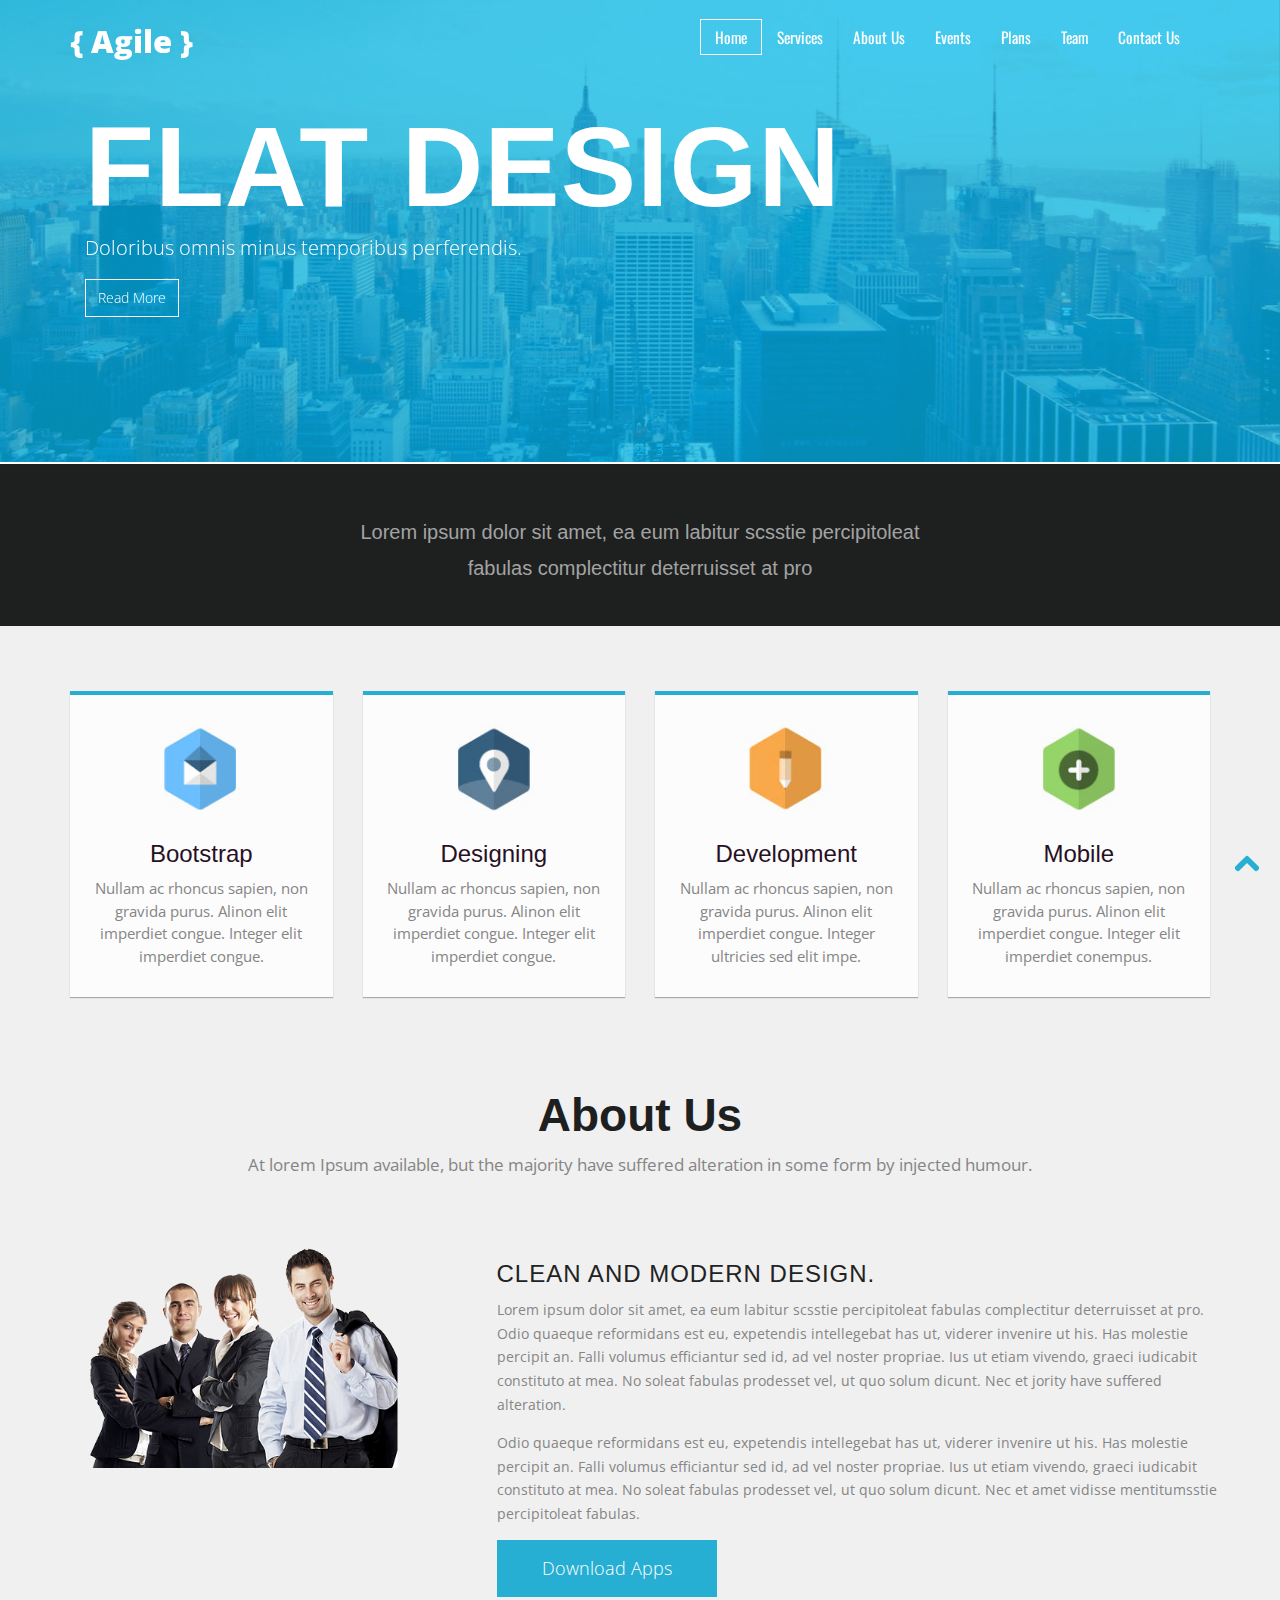
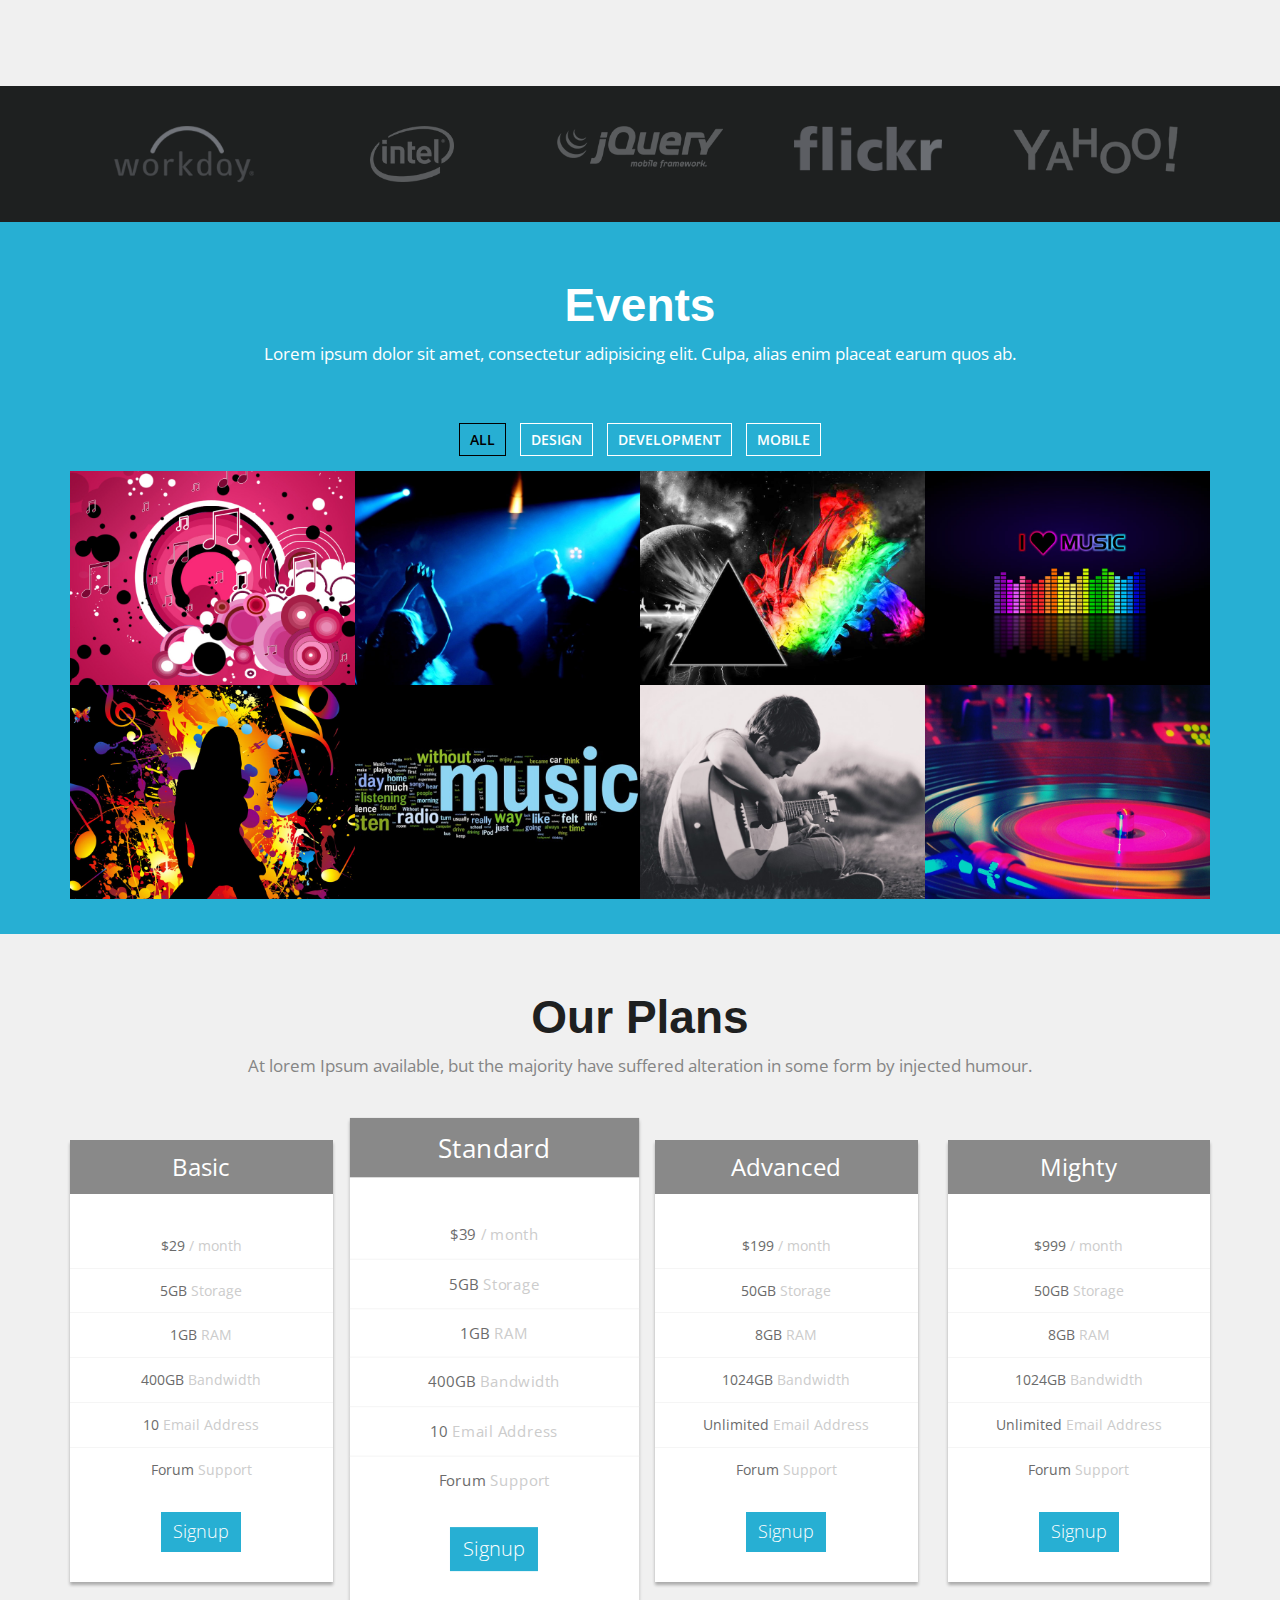
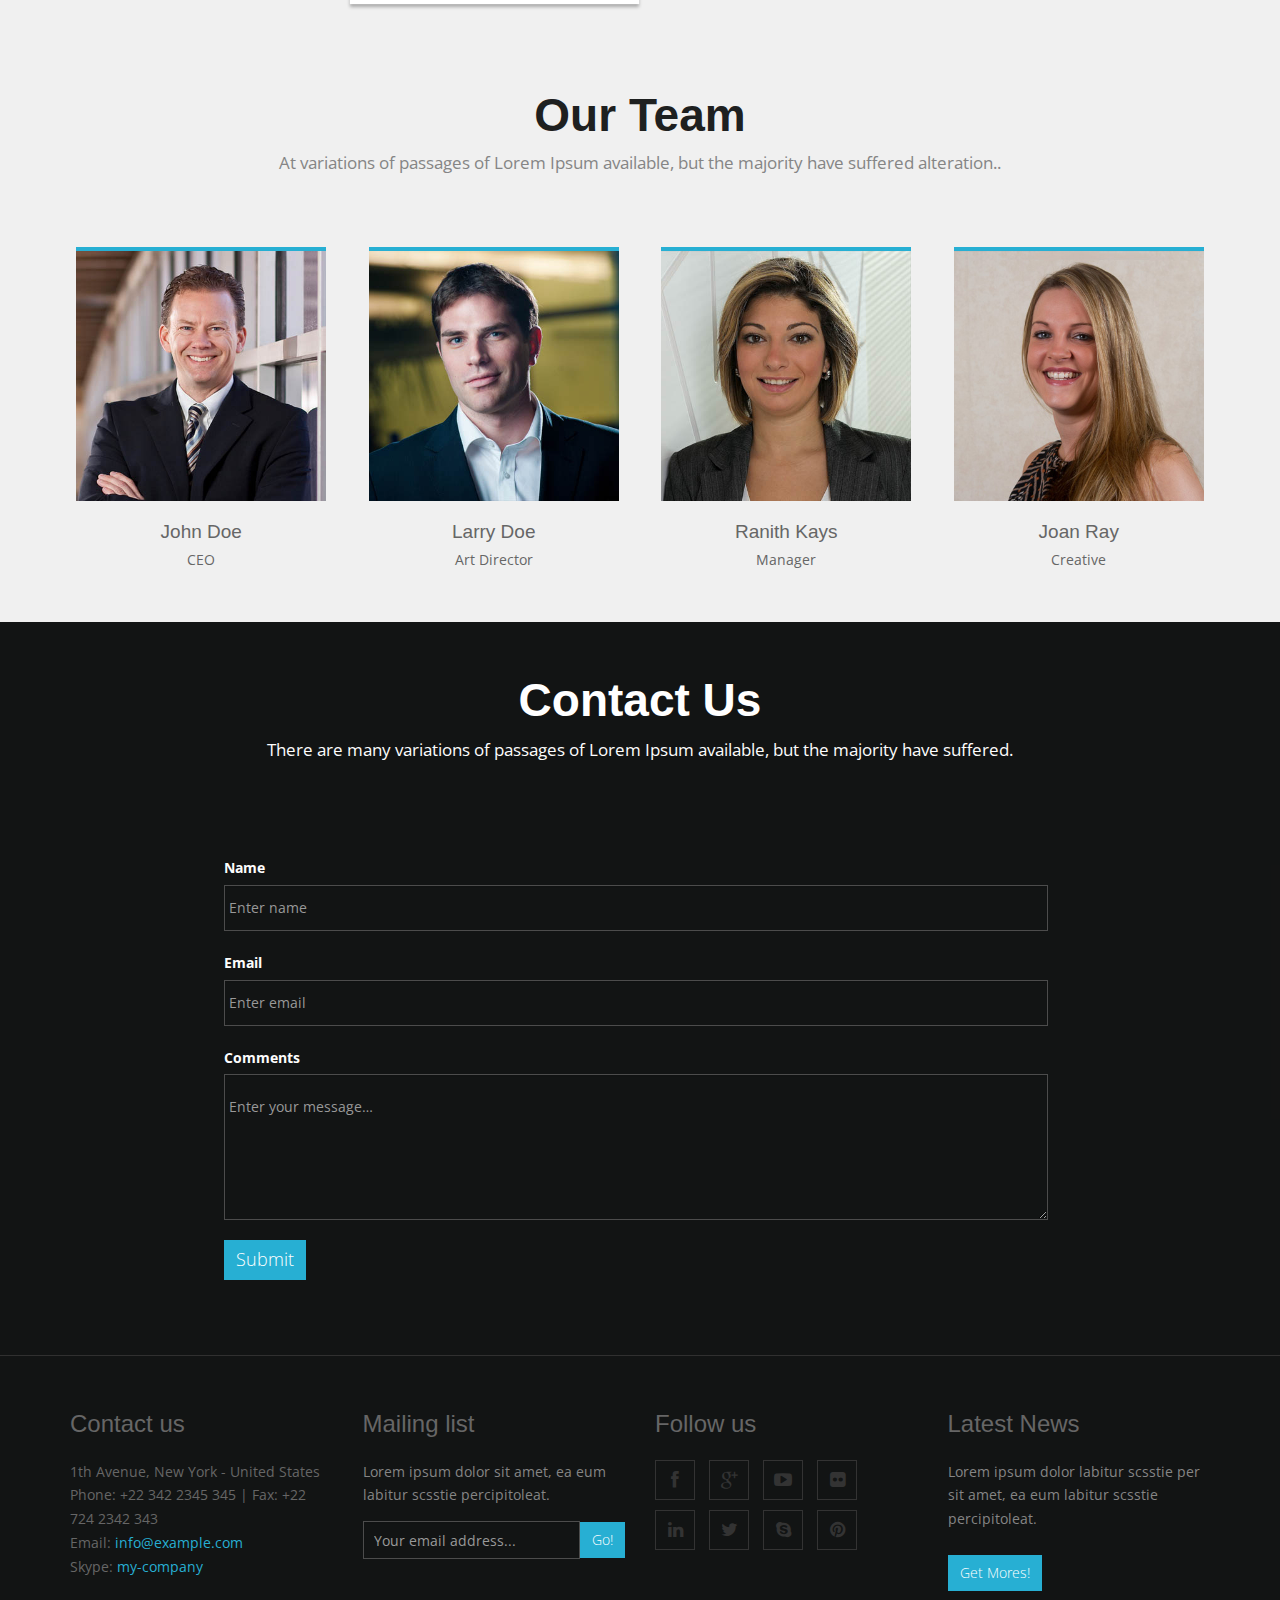
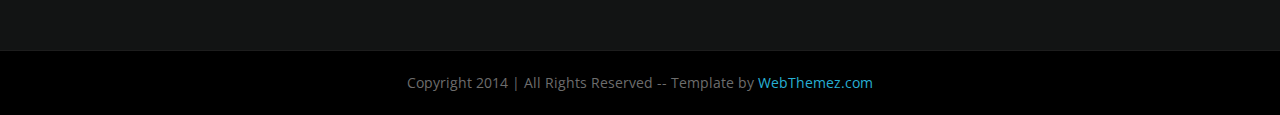
==== index.html @ 63ff93d6 "Change page" ====
<!doctype html>
<!--[if IE 7 ]>    <html lang="en-gb" class="isie ie7 oldie no-js"> <![endif]-->
<!--[if IE 8 ]>    <html lang="en-gb" class="isie ie8 oldie no-js"> <![endif]-->
<!--[if IE 9 ]>    <html lang="en-gb" class="isie ie9 no-js"> <![endif]-->
<!--[if (gt IE 9)|!(IE)]><!-->
<html lang="en-gb" class="no-js">
<!--<![endif]-->
<head>
<meta charset="utf-8">
<meta name="viewport" content="width=device-width, initial-scale=1, maximum-scale=1">
<!--[if lt IE 9]> 
    <meta http-equiv="X-UA-Compatible" content="IE=edge,chrome=1">
    <![endif]-->
<title>Agile Agency Free Bootstrap Web Template</title>
<meta name="description" content="">
<meta name="author" content="WebThemez">
<!--[if lt IE 9]>
        <script src="http://html5shim.googlecode.com/svn/trunk/html5.js"></script>
    <![endif]-->
<!--[if lte IE 8]>
		<script type="text/javascript" src="http://explorercanvas.googlecode.com/svn/trunk/excanvas.js"></script>
	<![endif]-->
<link rel="stylesheet" href="css/bootstrap.min.css" />
<link rel="stylesheet" type="text/css" href="css/isotope.css" media="screen" />
<link rel="stylesheet" href="js/fancybox/jquery.fancybox.css" type="text/css" media="screen" />
<link href="css/animate.css" rel="stylesheet" media="screen">
<link href="flexslider/flexslider.css" rel="stylesheet" />
<link href="js/owl-carousel/owl.carousel.css" rel="stylesheet">
<link rel="stylesheet" href="css/styles.css" />
<!-- Font Awesome -->
<link href="font/css/font-awesome.min.css" rel="stylesheet">
</head>

<body>
<header class="header">
  <div class="container">
    <nav class="navbar navbar-inverse" role="navigation">
      <div class="navbar-header">
        <button type="button" id="nav-toggle" class="navbar-toggle" data-toggle="collapse" data-target="#main-nav"> <span class="sr-only">Toggle navigation</span> <span class="icon-bar"></span> <span class="icon-bar"></span> <span class="icon-bar"></span> </button>
        <a href="#" class="navbar-brand scroll-top logo  animated bounceInLeft"><b><i>{ Agile }</i></b></a> </div>
      <!--/.navbar-header-->
      <div id="main-nav" class="collapse navbar-collapse">
        <ul class="nav navbar-nav" id="mainNav">
          <li class="active" id="firstLink"><a href="#home" class="scroll-link">Home</a></li>
          <li><a href="#services" class="scroll-link">Services</a></li>
          <li><a href="#aboutUs" class="scroll-link">About Us</a></li>
          <li><a href="#work" class="scroll-link">Events</a></li>
          <li><a href="#plans" class="scroll-link">Plans</a></li>
          <li><a href="#team" class="scroll-link">Team</a></li>
          <li><a href="#contactUs" class="scroll-link">Contact Us</a></li>
        </ul>
      </div>
      <!--/.navbar-collapse--> 
    </nav>
    <!--/.navbar--> 
  </div>
  <!--/.container--> 
</header>
<!--/.header-->
<div id="#top"></div>
<section id="home">
  <div class="banner-container"> 
  <!-- Slider -->
        <div id="main-slider" class="flexslider">
            <ul class="slides">
              <li>
                <img src="images/slides/1.jpg" alt="" />
                <div class="flex-caption container">
                    <h3>Flat Design</h3> 
					<p>Doloribus omnis minus temporibus perferendis.</p> 
					<a href="#" class="btn btn-theme">Read More</a>
                </div>
              </li>
              <li>
                <img src="images/slides/2.jpg" alt="" />
                <div class="flex-caption container">
                    <h3>Responsive</h3> 
					<p>Lorem ipsum dolor sit amet, consectetur adipisi.</p> 
					<a href="#" class="btn btn-theme">Read More</a>
                </div>
              </li>
              <li>
                <img src="images/slides/3.jpg" alt="" />
                <div class="flex-caption container">
                    <h3>Bootstrap</h3> 
					<p>Lorem ipsum dolor sit amet, consectetur ersf.</p> 
					<a href="#" class="btn btn-theme">Read More</a>
                </div>
              </li>
            </ul>
        </div>
	<!-- end slider -->
  </div>
  <div class="container hero-text2">
  <h3>Lorem ipsum dolor sit amet, ea eum labitur scsstie percipitoleat<br/> fabulas complectitur deterruisset at pro</h3>
  </div>
</section>
<section id="services" class="page-section colord">
  <div class="container">
    <div class="row"> 
      <!-- item -->
      <div class="col-md-3 text-center"><div class="b1"> <i class="circle"><img src="images/a1.jpg" alt="" /></i>
        <h3>Bootstrap</h3>
        <p>Nullam ac rhoncus sapien, non gravida purus. Alinon elit imperdiet congue. Integer elit imperdiet congue.</p>
      </div></div>
      <!-- end: --> 
      
      <!-- item -->
      <div class="col-md-3 text-center"><div class="b1"><i class="circle"> <img src="images/a2.jpg" alt="" /></i>
        <h3>Designing</h3>
        <p>Nullam ac rhoncus sapien, non gravida purus. Alinon elit imperdiet congue. Integer elit imperdiet congue.</p>
      </div></div>
      <!-- end: --> 
      
      <!-- item -->
      <div class="col-md-3 text-center"><div class="b1"><i class="circle"> <img src="images/a3.jpg" alt="" /></i>
        <h3>Development</h3>
        <p>Nullam ac rhoncus sapien, non gravida purus. Alinon elit imperdiet congue. Integer ultricies sed elit impe.</p>
      </div></div>
      <!-- end: --> 
      
      <!-- item -->
      <div class="col-md-3 text-center"><div class="b1"><i class="circle"> <img src="images/a4.jpg" alt="" /></i>
        <h3>Mobile</h3>
        <p>Nullam ac rhoncus sapien, non gravida purus. Alinon elit imperdiet congue. Integer elit imperdiet conempus.</p>
      </div></div>
      <!-- end:--> 
    </div>
  </div>
  <!--/.container--> 
</section>
<section id="aboutUs">
  <div class="container">
    <div class="heading text-center"> 
      <!-- Heading -->
      <h2>About Us</h2>
      <p>At lorem Ipsum available, but the majority have suffered alteration in some form by injected humour.</p>
    </div>
    <div class="row feature design">
      <div class="area1 columns right">
        <h3>Clean and Modern Design.</h3>
        <p>Lorem ipsum dolor sit amet, ea eum labitur scsstie percipitoleat fabulas complectitur deterruisset at pro. Odio quaeque reformidans est eu, expetendis intellegebat has ut, viderer invenire ut his. Has molestie percipit an. Falli volumus efficiantur sed id, ad vel noster propriae. Ius ut etiam vivendo, graeci iudicabit constituto at mea. No soleat fabulas prodesset vel, ut quo solum dicunt.
          Nec et jority have suffered alteration. </p>
        <p>Odio quaeque reformidans est eu, expetendis intellegebat has ut, viderer invenire ut his. Has molestie percipit an. Falli volumus efficiantur sed id, ad vel noster propriae. Ius ut etiam vivendo, graeci iudicabit constituto at mea. No soleat fabulas prodesset vel, ut quo solum dicunt.
          Nec et amet vidisse mentitumsstie percipitoleat fabulas. </p>
          <a href="#" class="btn">Download Apps</a> 
      </div>
      <div class="area2 columns feature-media left"> <img src="images/feature-img-1.png" alt="" width="100%"> </div>
    </div>
	
    </div>
	
</section>
<section id="clients">
  <div id="demo" class="clients">
    <div class="container"> 
      <div class="row">
        <div class="col-md-12">
          <div class="customNavigation"> <a class="prev"><i class="fa fa-chevron-circle-left"></i></a> <a class="next"><i class="fa fa-chevron-circle-right"></i></a> </div>
          <div id="owl-demo" class="owl-carousel">
            <div class="item"> <span class="helper"> <img src="images/clients/client-1.png" alt="client" /></span> </div>
            <div class="item"> <span class="helper"> <img src="images/clients/client-2.png" alt="client" /></span> </div>
            <div class="item"> <span class="helper"> <img src="images/clients/client-3.png" alt="client" /></span> </div>
            <div class="item"> <span class="helper"> <img src="images/clients/client-4.png" alt="client" /></span> </div>
            <div class="item"> <span class="helper"> <img src="images/clients/client-5.png" alt="client" /></span> </div>
            <div class="item"> <span class="helper"> <img src="images/clients/client-6.png" alt="client" /></span> </div>
            <div class="item"> <span class="helper"> <img src="images/clients/client-7.png" alt="client" /></span> </div>
            <div class="item"> <span class="helper"> <img src="images/clients/client-8.png" alt="client" /></span> </div>
            <div class="item"> <span class="helper"> <img src="images/clients/client-9.png" alt="client" /></span> </div>
          </div>
        </div>
      </div>
    </div>
  </div>
</section>
<section id="work" class="page-section page">
  <div class="container text-center">
    <div class="heading">
      <h2>Events</h2>
      <p>Lorem ipsum dolor sit amet, consectetur adipisicing elit. Culpa, alias enim placeat earum quos ab.</p>
    </div>
    <div class="row">
      <div class="col-md-12">
        <div id="portfolio">
          <ul class="filters list-inline">
            <li> <a class="active" data-filter="*" href="#">All</a> </li>
            <li> <a data-filter=".photography" href="#">Design</a> </li>
            <li> <a data-filter=".branding" href="#">Development</a> </li>
            <li> <a data-filter=".web" href="#">Mobile</a> </li>
          </ul>
          <ul class="items list-unstyled clearfix animated fadeInRight showing" data-animation="fadeInRight" style="position: relative; height: 438px;">
            <li class="item branding" style="position: absolute; left: 0px; top: 0px;"> <a href="images/work/1.jpg" class="fancybox"> <img src="images/work/1.jpg" alt="">
              <div class="overlay"> <span>Etiam porta</span> </div>
              </a> </li>
            <li class="item photography" style="position: absolute; left: 292px; top: 0px;"> <a href="images/work/2.jpg" class="fancybox"> <img src="images/work/2.jpg" alt="">
              <div class="overlay"> <span>Lorem ipsum</span> </div>
              </a> </li>
            <li class="item branding" style="position: absolute; left: 585px; top: 0px;"> <a href="images/work/3.jpg" class="fancybox"> <img src="images/work/3.jpg" alt="">
              <div class="overlay"> <span>Vivamus quis</span> </div>
              </a> </li>
            <li class="item photography" style="position: absolute; left: 877px; top: 0px;"> <a href="images/work/4.jpg" class="fancybox"> <img src="images/work/4.jpg" alt="">
              <div class="overlay"> <span>Donec ac tellus</span> </div>
              </a> </li>
            <li class="item photography" style="position: absolute; left: 0px; top: 219px;"> <a href="images/work/5.jpg" class="fancybox"> <img src="images/work/5.jpg" alt="">
              <div class="overlay"> <span>Etiam volutpat</span> </div>
              </a> </li>
            <li class="item web" style="position: absolute; left: 292px; top: 219px;"> <a href="images/work/6.jpg" class="fancybox"> <img src="images/work/6.jpg" alt="">
              <div class="overlay"> <span>Donec congue </span> </div>
              </a> </li>
            <li class="item photography" style="position: absolute; left: 585px; top: 219px;"> <a href="images/work/7.jpg" class="fancybox"> <img src="images/work/7.jpg" alt="">
              <div class="overlay"> <span>Nullam a ullamcorper diam</span> </div>
              </a> </li>
            <li class="item web" style="position: absolute; left: 877px; top: 219px;"> <a href="images/work/8.jpg" class="fancybox"> <img src="images/work/8.jpg" alt="">
              <div class="overlay"> <span>Etiam consequat</span> </div>
              </a> </li>
          </ul>
        </div>
      </div>
    </div>
  </div>
</section>
<section id="plans" class="page-section">
  <div class="container">
    <div class="heading text-center"> 
      <!-- Heading -->
      <h2>Our Plans</h2>
      <p>At lorem Ipsum available, but the majority have suffered alteration in some form by injected humour.</p>
    </div>
    <div class="row flat">
      <div class="col-lg-3 col-md-3 col-xs-12">
        <ul class="plan plan1">
          <li class="plan-name">Basic </li>
          <li class="plan-price"> <strong>$29</strong> / month </li>
          <li> <strong>5GB</strong> Storage </li>
          <li> <strong>1GB</strong> RAM </li>
          <li> <strong>400GB</strong> Bandwidth </li>
          <li> <strong>10</strong> Email Address </li>
          <li> <strong>Forum</strong> Support </li>
          <li class="plan-action"> <a href="#" class="btn btn-danger btn-lg">Signup</a> </li>
        </ul>
      </div>
      <div class="col-lg-3 col-md-3 col-xs-12">
        <ul class="plan plan2 featured">
          <li class="plan-name">Standard </li>
          <li class="plan-price"> <strong>$39</strong> / month </li>
          <li> <strong>5GB</strong> Storage </li>
          <li> <strong>1GB</strong> RAM </li>
          <li> <strong>400GB</strong> Bandwidth </li>
          <li> <strong>10</strong> Email Address </li>
          <li> <strong>Forum</strong> Support </li>
          <li class="plan-action"> <a href="#" class="btn btn-danger btn-lg">Signup</a> </li>
        </ul>
      </div>
      <div class="col-lg-3 col-md-3 col-xs-12">
        <ul class="plan plan3">
          <li class="plan-name">Advanced </li>
          <li class="plan-price"> <strong>$199</strong> / month </li>
          <li> <strong>50GB</strong> Storage </li>
          <li> <strong>8GB</strong> RAM </li>
          <li> <strong>1024GB</strong> Bandwidth </li>
          <li> <strong>Unlimited</strong> Email Address </li>
          <li> <strong>Forum</strong> Support </li>
          <li class="plan-action"> <a href="#" class="btn btn-danger btn-lg">Signup</a> </li>
        </ul>
      </div>
      <div class="col-lg-3 col-md-3 col-xs-12">
        <ul class="plan plan4">
          <li class="plan-name">Mighty </li>
          <li class="plan-price"> <strong>$999</strong> / month </li>
          <li> <strong>50GB</strong> Storage </li>
          <li> <strong>8GB</strong> RAM </li>
          <li> <strong>1024GB</strong> Bandwidth </li>
          <li> <strong>Unlimited</strong> Email Address </li>
          <li> <strong>Forum</strong> Support </li>
          <li class="plan-action"> <a href="#" class="btn btn-danger btn-lg">Signup</a> </li>
        </ul>
      </div>
    </div>
  </div>
</section>
<section id="team" class="page-section">
  <div class="container">
    <div class="heading text-center"> 
      <!-- Heading -->
      <h2>Our Team</h2>
      <p>At variations of passages of Lorem Ipsum available, but the majority have suffered alteration..</p>
    </div>
    <!-- Team Member's Details -->
    <div class="team-content">
      <div class="row">
        <div class="col-md-3 col-sm-6 col-xs-6"> 
          <!-- Team Member -->
          <div class="team-member pDark"> 
            <!-- Image Hover Block -->
            <div class="member-img"> 
              <!-- Image  --> 
              <img class="img-responsive" src="images/photo-1.jpg" alt=""> </div>
            <!-- Member Details -->
            <h4>John Doe</h4>
            <!-- Designation --> 
            <span class="pos">CEO</span>
            <div class="team-socials"> <a href="#"><i class="fa fa-facebook"></i></a> <a href="#"><i class="fa fa-google-plus"></i></a> <a href="#"><i class="fa fa-twitter"></i></a> <a href="#"><i class="fa fa-dribbble"></i></a> <a href="#"><i class="fa fa-github"></i></a> </div>
          </div>
        </div>
        <div class="col-md-3 col-sm-6 col-xs-6"> 
          <!-- Team Member -->
          <div class="team-member pDark"> 
            <!-- Image Hover Block -->
            <div class="member-img"> 
              <!-- Image  --> 
              <img class="img-responsive" src="images/photo-2.jpg" alt=""> </div>
            <!-- Member Details -->
            <h4>Larry Doe</h4>
            <!-- Designation --> 
            <span class="pos">Art Director</span>
            <div class="team-socials"> <a href="#"><i class="fa fa-facebook"></i></a> <a href="#"><i class="fa fa-google-plus"></i></a> <a href="#"><i class="fa fa-twitter"></i></a> <a href="#"><i class="fa fa-dribbble"></i></a> <a href="#"><i class="fa fa-github"></i></a> </div>
          </div>
        </div>
        <div class="col-md-3 col-sm-6 col-xs-6"> 
          <!-- Team Member -->
          <div class="team-member pDark"> 
            <!-- Image Hover Block -->
            <div class="member-img"> 
              <!-- Image  --> 
              <img class="img-responsive" src="images/photo-3.jpg" alt=""> </div>
            <!-- Member Details -->
            <h4>Ranith Kays</h4>
            <!-- Designation --> 
            <span class="pos">Manager</span>
            <div class="team-socials"> <a href="#"><i class="fa fa-facebook"></i></a> <a href="#"><i class="fa fa-google-plus"></i></a> <a href="#"><i class="fa fa-twitter"></i></a> <a href="#"><i class="fa fa-dribbble"></i></a> <a href="#"><i class="fa fa-github"></i></a> </div>
          </div>
        </div>
        <div class="col-md-3 col-sm-6 col-xs-6"> 
          <!-- Team Member -->
          <div class="team-member pDark"> 
            <!-- Image Hover Block -->
            <div class="member-img"> 
              <!-- Image  --> 
              <img class="img-responsive" src="images/photo-4.jpg" alt=""> </div>
            <!-- Member Details -->
            <h4>Joan Ray</h4>
            <!-- Designation --> 
            <span class="pos">Creative</span>
            <div class="team-socials"> <a href="#"><i class="fa fa-facebook"></i></a> <a href="#"><i class="fa fa-google-plus"></i></a> <a href="#"><i class="fa fa-twitter"></i></a> <a href="#"><i class="fa fa-dribbble"></i></a> <a href="#"><i class="fa fa-github"></i></a> </div>
          </div>
        </div>
      </div>
    </div>
  </div>
  <!--/.container--> 
</section>
<section id="contactUs" class="contact-parlex">
  <div class="parlex-back">
    <div class="container">
      <div class="row">
        <div class="heading text-center"> 
          <!-- Heading -->
          <h2>Contact Us</h2>
          <p>There are many variations of passages of Lorem Ipsum available, but the majority have suffered.</p>
        </div>
      </div>
      <div class="row mrgn30">
        <form method="post" action="" id="contactfrm" role="form">
          <div class="col-sm-12">
            <div class="form-group">
              <label for="name">Name</label>
              <input type="text" class="form-control" name="name" id="name" placeholder="Enter name" title="Please enter your name (at least 2 characters)">
            </div>
            <div class="form-group">
              <label for="email">Email</label>
              <input type="email" class="form-control" name="email" id="email" placeholder="Enter email" title="Please enter a valid email address">
            </div>
            <div class="form-group">
              <label for="comments">Comments</label>
              <textarea name="comment" class="form-control" id="comments" cols="3" rows="5" placeholder="Enter your message…" title="Please enter your message (at least 10 characters)"></textarea>
              <button name="submit" type="submit" class="btn btn-lg btn-primary" id="submit">Submit</button>
            </div>
            <div class="result"></div>
          </div>
        </form>
      </div>
    </div>
    <!--/.container--> 
  </div>
</section>
<footer>
<div class="container">
        <div class="row">
            <div class="col-md-3">
            	<div class="col">
                   <h4>Contact us</h4>
                   <ul>
                        <li>1th Avenue, New York - United States</li>
                        <li>Phone: +22 342 2345 345 | Fax: +22 724 2342 343 </li>
                        <li>Email: <a href="mailto:info@example.com" title="Email Us">info@example.com</a></li>
                        <li>Skype: <a href="skype:my.test?call" title="Skype us">my-company</a></li>
                    </ul>
                 </div>
            </div>
            
            <div class="col-md-3">
            	<div class="col">
                    <h4>Mailing list</h4>
                    <p>Lorem ipsum dolor sit amet, ea eum labitur scsstie percipitoleat.</p>
                    <form class="form-inline">
                        <div class="input-group">
                            <input type="text" class="form-control" placeholder="Your email address...">
                            <span class="input-group-btn">
                                <button class="btn" type="button">Go!</button>
                            </span>
                        </div>
                    </form>
                </div>
            </div>
            
            <div class="col-md-3">
            	<div class="col col-social-icons">
                    <h4>Follow us</h4>
                    <a href="#"><i class="fa fa-facebook"></i></a>
                    <a href="#"><i class="fa fa-google-plus"></i></a>
                    <a href="#"><i class="fa fa-youtube-play"></i></a>
                    <a href="#"><i class="fa fa-flickr"></i></a>
                    <a href="#"><i class="fa fa-linkedin"></i></a>
                    <a href="#"><i class="fa fa-twitter"></i></a>
                    <a href="#"><i class="fa fa-skype"></i></a>
                    <a href="#"><i class="fa fa-pinterest"></i></a>
                </div>
            </div>

             <div class="col-md-3">
             	<div class="col">
                    <h4>Latest News</h4>
                    <p>
                    Lorem ipsum dolor labitur scsstie per sit amet, ea eum labitur scsstie percipitoleat.
                    <br><br>
                    <a href="#" class="btn">Get Mores!</a>
                    </p>
                </div>
            </div>
        </div>
         
    </div>
    
</footer>
<!--/.page-section-->
<section class="copyright">
  <div class="container">
    <div class="row">
      <div class="col-sm-12 text-center"> Copyright 2014 | All Rights Reserved -- Template by <a href="http://webThemez.com">WebThemez.com</a> </div>
    </div>
    <!-- / .row --> 
  </div>
</section>
<a href="#top" class="topHome"><i class="fa fa-chevron-up fa-2x"></i></a> 

<!--[if lte IE 8]><script src="//ajax.googleapis.com/ajax/libs/jquery/1.11.0/jquery.min.js"></script><![endif]--> 
<script src="js/modernizr-latest.js"></script> 
<script src="js/jquery-1.8.2.min.js" type="text/javascript"></script> 
<script src="js/bootstrap.min.js" type="text/javascript"></script> 
<script src="js/jquery.isotope.min.js" type="text/javascript"></script> 
<script src="js/fancybox/jquery.fancybox.pack.js" type="text/javascript"></script> 
<script src="js/jquery.nav.js" type="text/javascript"></script> 
<script src="js/jquery.fittext.js"></script> 
<script src="js/waypoints.js"></script> 
<script src="flexslider/jquery.flexslider.js"></script>
<script src="js/custom.js" type="text/javascript"></script> 
<script src="js/owl-carousel/owl.carousel.js"></script>
</body>
</html>
---- css/isotope.css ----
/* Start: Recommended Isotope styles */

/**** Isotope Filtering ****/

.isotope-item {
  z-index: 2; 
padding: 5px;
background: #FFE4A9;
}

.isotope-hidden.isotope-item {
  pointer-events: none;
  z-index: 1;
}

/**** Isotope CSS3 transitions ****/

.isotope,
.isotope .isotope-item {
  -webkit-transition-duration: 0.8s;
     -moz-transition-duration: 0.8s;
      -ms-transition-duration: 0.8s;
       -o-transition-duration: 0.8s;
          transition-duration: 0.8s;
}

.isotope {
  -webkit-transition-property: height, width;
     -moz-transition-property: height, width;
      -ms-transition-property: height, width;
       -o-transition-property: height, width;
          transition-property: height, width;
}

.isotope .isotope-item {
  -webkit-transition-property: -webkit-transform, opacity;
     -moz-transition-property:    -moz-transform, opacity;
      -ms-transition-property:     -ms-transform, opacity;
       -o-transition-property:         top, left, opacity;
          transition-property:         transform, opacity;
}

/**** disabling Isotope CSS3 transitions ****/

.isotope.no-transition,
.isotope.no-transition .isotope-item,
.isotope .isotope-item.no-transition {
  -webkit-transition-duration: 0s;
     -moz-transition-duration: 0s;
      -ms-transition-duration: 0s;
       -o-transition-duration: 0s;
          transition-duration: 0s;
}

/* End: Recommended Isotope styles */



/* disable CSS transitions for containers with infinite scrolling*/
.isotope.infinite-scrolling {
  -webkit-transition: none;
     -moz-transition: none;
      -ms-transition: none;
       -o-transition: none;
          transition: none;
}



/**** Isotope styles ****/

/* required for containers to inherit vertical size from window */
/*html,
body {
  height: 100%;
}*/

#container {
  border: 1px solid #666;
  padding: 5px;
  margin-bottom: 20px;
}

.element {
  width: 110px;
  height: 110px;
  margin: 5px;
  float: left;
  overflow: hidden;
  position: relative;
  background: #888;
  color: #222;
  -webkit-border-top-right-radius: 1.2em;
      -moz-border-radius-topright: 1.2em;
          border-top-right-radius: 1.2em;
}

.element.alkali          { background: #F00; background: hsl(   0, 100%, 50%); }
.element.alkaline-earth  { background: #F80; background: hsl(  36, 100%, 50%); }
.element.lanthanoid      { background: #FF0; background: hsl(  72, 100%, 50%); }
.element.actinoid        { background: #0F0; background: hsl( 108, 100%, 50%); }
.element.transition      { background: #0F8; background: hsl( 144, 100%, 50%); }
.element.post-transition { background: #0FF; background: hsl( 180, 100%, 50%); }
.element.metalloid       { background: #08F; background: hsl( 216, 100%, 50%); }
.element.other.nonmetal  { background: #00F; background: hsl( 252, 100%, 50%); }
.element.halogen         { background: #F0F; background: hsl( 288, 100%, 50%); }
.element.noble-gas       { background: #F08; background: hsl( 324, 100%, 50%); }


.element * {
  position: absolute;
  margin: 0;
}

.element .symbol {
  left: 0.2em;
  top: 0.4em;
  font-size: 3.8em;
  line-height: 1.0em;
  color: #FFF;
}
.element.large .symbol {
  font-size: 4.5em;
}

.element.fake .symbol {
  color: #000;
}

.element .name {
  left: 0.5em;
  bottom: 1.6em;
  font-size: 1.05em;
}

.element .weight {
  font-size: 0.9em;
  left: 0.5em;
  bottom: 0.5em;
}

.element .number {
  font-size: 1.25em;
  font-weight: bold;
  color: hsla(0,0%,0%,.5);
  right: 0.5em;
  top: 0.5em;
}

.variable-sizes .element.width2 { width: 230px; }

.variable-sizes .element.height2 { height: 230px; }

.variable-sizes .element.width2.height2 {
  font-size: 2.0em;
}

.element.large,
.variable-sizes .element.large,
.variable-sizes .element.large.width2.height2 {
  font-size: 3.0em;
  width: 350px;
  height: 350px;
  z-index: 100;
}

.clickable .element:hover {
  cursor: pointer;
}

.clickable .element:hover h3 {
  text-shadow:
    0 0 10px white,
    0 0 10px white
  ;
}

.clickable .element:hover h2 {
  color: white;
}
---- css/styles.css ----
/*
Author URI: http://webthemez.com/
*/

@import url(http://fonts.googleapis.com/css?family=Open+Sans:400,700,600);
@import url(http://fonts.googleapis.com/css?family=Oswald:400,700);
* {
	margin: 0;
	padding: 0;
	font-family: 'Open Sans', sans-serif;
}
body {
	height: 100%;
	font-family: 'Open Sans', sans-serif;
	font-size: 14px;
	line-height: 1.7;
	color: #666666;
	-webkit-font-smoothing: antialiased;
	-webkit-text-size-adjust: 100%;
	background: #fff;
	transition: all 0.3s linear;
	-webkit-transition: all 0.3s linear;
	-moz-transition: all 0.3s linear;
	-o-transition: all 0.3s linear;
}
::selection {
	color: #fff;
	background: #0D93E5;
}

::-moz-selection {
 color: #fff;
 background: #A43E89;
}
p {
	color: #858585;
	margin: 0 0 1em !important;
}
h1, h2, h3, h4, h5, h6 {
	font-family:36px 'Open Sans', sans-serif;
}
.fitImage {
	max-width: 100%;
	vertical-align: middle;
	display: inline-block;
}
.animated {
	/* -webkit-animation-duration: 1s; */
	animation-duration: 1s;
	-webkit-animation-delay: 0s;
	animation-delay: 0s;
}
.mcbook {
	opacity: 0;
}
.show {
	opacity: 1;
}
.pDark p {
	color: #6D6D6D;
}
h6{
	font-size:14px;
}
.dataTxt ul li{
	list-style:none;
	line-height:30px;
}
.listArrow li{
background: url('../images/links-arrow.png') 0px 12px no-repeat;
padding-left:15px;
}
.progress {
height: 12px;
border-radius:0px;
}
.progress .progress-bar.progress-bar-red {
background: #F76E26;
}
.progress .progress-bar.progress-bar-green {
background: #51D4B6;
}
.progress .progress-bar.progress-bar-lblue {
background: #9FDE32;
}
.feature a {
display: inline-block;
font-size: 18px;
color: #fff;
background: #27AFD3;
margin-right: 20px;
width: 220px;
text-align: center;
line-height: 41px;
/* border-radius: 10px; */
}
#services img{
	width:100%;
}
#services .circle{
width:120px;
height: 104px;
display:inline-block;
background: transparent;
overflow:hidden;
}
#services .circle:hover {
	background:#FFF;	
	transition: all 0.2s linear 0s;
	-webkit-transition: all 0.2s linear 0s;
	-moz-transition: all 0.2s linear 0s;
	-o-transition: all 0.2s linear 0s;
}
.pDark h3 {
	color: #BEBEBE;
}
.btn {
	color:#fff;
	background: #27AFD3;
}
.btn:hover {
	 color:#fff !important;
	
	 background: #1296BA;
}
 a:hover {
	
	 color: #FFFFFF !important;
 }
.btn{
display: inline-block;
padding: 8px 12px;
	}
.btn, .form-control, .team-socials i {
	border-radius: 0px !important;
}
.form-group {
	margin: 0 auto;
	margin-bottom: 15px;
	width: 75%;
}
.form-control {
	border: none;
	padding: 22px 4px;
	outline: none;
	color: #5A5A5A;
	margin: 0;
	width: 210px;
	max-width: 100%;
	display: block;
	margin-bottom: 20px;
	background: transparent;
	font-size: inherit;
	border-radius: 0px !important;
	width: 99%;
	border: 1px solid #4C4C4C;
}
.button-outline {
	-webkit-font-smoothing: antialiased;
	display: inline-block;
	vertical-align: middle;
	zoom: 1;
	color: #fff;
	padding: 10px 25px;
	border: 2px solid #fff;
	border-radius: 0px;
	font-size: 16px;
	font-weight: 400;
	background: rgba(255,255,255,0.15);
}
.button-outline:hover {
	color: #fff;
	background: rgba(255,255,255,0.35);
}
a {
	color: #27AFD3;
	text-decoration: none;
	text-shadow: none;
	-webkit-transition: all 0.2s linear;
	-moz-transition: all 0.2s linear;
	-ms-transition: all 0.2s linear;
	-o-transition: all 0.2s linear;
	transition: all 0.2s linear;
}
a:hover {
	color: #000;
	text-decoration: none;
}
.btn {
	border: 0px;
	border-radius: 0px;
}
.btn-primary {
	background: #A43E89;
}
.form-control {
	border-radius: 0px;
}
.mrgn30 {
	margin: 30px 0;
}
.copyright {
color: #6D6D6D;
background: #000000;
padding: 20px 0;
border-top: 1px solid #1D1D1D;
}
#top {
	position: relative;
}
.topHome {
	position: fixed;
	bottom: 20px;
	right: 20px;
	z-index: 5;
}
.topHome:hover{
color:#F89F9F;	
	}
/*  Sliders
==================================== */
 
.flex-direction-nav .flex-prev{
left:0px; 
}
.flex-direction-nav .flex-next{ 
right:0px;
}
.flex-caption {zoom: 1;
bottom: 120px;  color: #fff; margin: 0; padding: 25px 25px 25px 30px; position: absolute; left: 0; background: transparent;margin: 0 auto;right: 0;}
.flex-caption h3 {color: #fff; letter-spacing: 1px; margin-bottom: 8px; text-transform: uppercase;font-size: 113px;font-weight: bolder;}
.flex-caption p {margin: 0 0 15px;font-size: 20px !important;}	
.flex-caption a{
    background: transparent !important;
    border: 1px solid #fff;
}
.flex-caption a:hover{
    background: #fff !important;
    border: 1px solid #fff;
	color:#000 !important;
}
/* Header 
----------------------------------------------*/
#section-top {
	background: #4E4E4E;
}
#section-top ul {
	margin: 0;
	padding: 0;
	list-style: none;
	float: right;
}
#section-top ul li {
	display: inline-block;
}
#section-top ul li a {
	border-radius: 2px;
	display: inline-block;
	height: 35px;
	line-height: 35px;
	width: 35px;
	text-align: center;
}
#section-top .region-top-first {
	float: right;
}
#home {
background: #1E2020;
margin-bottom: 30px;
}
.header {
	position: fixed;
	width: 100%; 
	z-index: 50;
	border-radius: 0;
	top: 0px; 
}
.addBg {
	background: rgba(39, 175, 211, 1);
	transition: all 0.3s linear;
	-webkit-transition: all 0.3s linear;
	-moz-transition: all 0.3s linear;
	-o-transition: all 0.3s linear;
}
.navbar-inverse {
	background: transparent;
}
.navbar-inverse .navbar-toggle {
	background-color: #A43E89;
	background: #38BEE7;  border: 0;
}
.navbar-inverse .navbar-toggle .icon-bar {
/*background-color: #A43E89;*/
;
}
.navbar-inverse .navbar-toggle:hover, .navbar-inverse .navbar-toggle:focus {
	background: #38BEE7;
	border: 0;
}
.navbar-inverse .navbar-nav > li > a:hover, .navbar-inverse .navbar-nav > li > a:focus {
	color: #fff;
}
.navbar-inverse .navbar-toggle:hover .icon-bar {
	background: #fff;
}
.navbar-toggle {
}
.hero-text {
	color: #676e73;
	width: 83%;
	text-align: center;
	margin: 23% auto 24px auto;
	font-family: 'Oswald', sans-serif;
}
.hero-text p {
	font-family: 'Oswald', sans-serif;
	padding: 0;
	margin: 12px 8% 0;
	text-shadow: 0px 1px 2px rgba(0, 0, 0, .2);
}
.b1{
    background: #FCFCFC;
    padding: 15px;
    box-shadow: 0px 1px 1px rgba(0, 0, 0, 0.29) !important;
    border-top: 4px solid #27AFD3;
}
/*.carousel-inner*/
#myCarousel {
	margin-top: 50px;
	border-bottom: 4px solid #A43E89;
}
.carousel-inner > .item {
}
.carousel-caption {
	padding: 0px;
	bottom: 40%;
	display: block;
	height: 80px;
}
.carousel-caption h1 {
	font-size: 45px;
	padding: 10px 15px;
	background: rgba(128, 180, 33, 0.80);
	color: #FFFFFF;
	text-shadow: none;
	font-weight: bold;
	display: inline-block;
}
.carousel-caption h3 {
	font-size: 30px;
	color: #1C4604;
	font-weight: bold;
	text-shadow: #fff 1px 1px 1px;
}
.actionPanel {
	padding: 25px 0;
	background: #A43E89;
}
.actionPanel h3 {
	margin: 0px;
}
.circle {
	background: #fff;
	height: 90px;
	width: 90px;
	border-radius: 0px;
	line-height: 90px !important;
}
#section-strapline {
	background: #f00bfff;
	line-height: 42px;
	clear: both;
}
/*----Nav ----*/
.header .navbar-brand {
	float: left;
	padding: 22px 15px;
	line-height: 18px;
	height: 50px;/*color:#A43E89;*/
}
.navbar-brand b {
	color: #A43E89;
	font-family: 'Oswald', sans-serif;
	font-weight: 900;
}
.navbar-brand b i {
	color: #fff;
	font-style: normal;
}
.logo {
	font-size: 2.2em;
	text-shadow: none;
	margin: 8px 0 0 0;
}
.logo:hover {
	color: #5A5A5A;
}
.header .navbar {
	margin: 0;
	background: transparent;
	border: 0;
}
.hero-text2{
	padding:30px 0;
	text-align:center;	
}
.hero-text2 h3{
font-size: 20px;
color: #A3A3A3;
line-height: 36px;
text-align: center;
}
.navbar-inverse .navbar-nav > li > a {
	color: #fff;
	font-size: 1.2em;
	line-height: normal;
	margin: 17px;
	padding: 6px 0px !important;
	border-radius: 5px;
	font-family: 'Oswald', sans-serif;
	font-weight: 400;
}
.navbar-inverse .navbar-nav > .active > a, .navbar-inverse .navbar-nav > .active > a:hover, .navbar-inverse .navbar-nav > .active > a:focus {
	color: #fff;
	background: none;
	border: 1px solid #FFFFFF;
	border-radius: 0px;
}
.navbar-inverse .navbar-nav > .active {
    color: #fff;
}
.navbar-nav > li:hover > a {
	color: #fff;
}
.header .navbar-nav > li > a {
	padding: 25px 18px;
}
.page-section {
	width: 100%;
	height: auto;
	padding: 35px 0;
}
.noPadd {
	padding: 0;
}
.page-section h1 {
	font-size: 3.5em;
	margin: 90px 0 30px;
	line-height: 1.2em;
}
.page-section h1 span {
	font-weight: 200;
}
.page-section h2 {
	color: #A43E89;
}
.page-section p {
	font-size: 15px;
	line-height: 1.5em;
}
.darkBg {
	background: #000;
}
.darkBg .fa {
	color: #A43E89;
}
/*--- Banner ----*/
.banner-container {
	width: 100%;
	position: relative;
	padding: 0px;
	box-shadow: 0px 0px 1px rgba(0,0,0,0.4);
	/*background: url("../images/banner-bg.jpg") no-repeat;*/
	background-size: 100% 100%;
	background-size: cover;
	position: relative;
	border-bottom: 2px #FFFFFF solid;
}
.banner-container:before {
position: absolute;
width: 100%; 
z-index: 1; 
content: '';
height: inherit;
top: 75px;
bottom: 0px;
}
.banner-container:after {
content: '';
position: absolute;
width: 100%;
top: 0;
bottom: 0;
background: rgba(5, 193, 237, 0.72);
}
.banner-container > img {
	width: 100%;
}
.banner-content {
	position: absolute;
	z-index: 3;
	top: 0px;
	left: 0px;
	right: 0px;
}
.hero-text h1 {
	color: #fff;
	font-size: 6.5em;
	margin: 2% 0 30px;
	line-height: 50px;  
	font-size: 48px;
	margin: 37px 0 13px; 
}
.hero-text p {
	font-size: 1.6em;
	color: #fff;
	font-style: normal; 
	text-shadow: 1px 1px 1px #8F8F8F;
}
.arrow-link {
display: inline-block;
font-size: 32px;
height: 50px;
line-height: 38px;
overflow: hidden;
text-align: center;
vertical-align: top;
width: 50px;
border: 4px solid #fff;
border-radius: 50%;
}
a.arrow-link {
	color: #fff;
}
a.arrow-link i{
font-size:28px;
}
a.arrow-link:hover {
	color: #fff;
}
.colord {
}
.colord p {
}
.colord h3 {
	color: #281024;
}
.hero-button {
	text-align: center;
	background: rgba(255, 255, 255, 0.36);
	border: 1px solid #fff;
	padding: 20px;
	display: inline-block;
	margin: 0 auto;
	clear: left;
	width: auto;
}
.hero-img {
	text-align: center;
	margin: 124px auto 24px auto;
}
.da-slider {
	margin: 0 auto !important;
}
.heading h2 {
	color: #1E2020;
	font-size: 46px;
	font-weight: bolder;
}
#contactUs .heading h2 {
	color: #fff;
}
.sub-heading {
	padding: 15px 0;
}
.sub-heading h2 {
	font-size: 18px;
	margin: 15px 0 8px !important;
}
.sub-heading p {
	color: #5A5A5A;
}
.heading {
	padding: 3px 10px;
	padding-bottom: 15px;
	margin-bottom: 30px;
	display: block;
}
.heading p {
	font-size: 1.2em;
}
.pdingBtm30 {
	padding-bottom: 30px;
}
.da-arrows span:after {
	width: 25px;
	height: 37px;
}
.da-arrows span {
	position: absolute;
	top: 50%;
	height: 34px;
	width: 34px;
	border-radius: 60px;
	background: none;
}
.da-dots span {
	display: inline-block;
	position: relative;
	width: 16px;
	height: 16px;
	border-radius: 50%;
	background: rgba(255, 255, 255, 0.13);
	margin: 3px;
	cursor: pointer;
	box-shadow: 1px 1px 1px rgba(0,0,0,0.1) inset, 1px 1px 1px rgba(255,255,255,0.1);
	border: 2px solid #A43E89;
}
img, video, iframe, embed, object {
	max-width: 100%;
	height: auto;
}
/* Features
    -------------------------------------------------*/
#aboutUs {
	padding-top: 35px;
	padding-bottom: 25px;
	overflow: hidden;
}
#aboutUs .feature {
	margin-top: 30px;
	margin-bottom: 54px;
}
#aboutUs .right {
	padding-left: 32px;
	float: right;
}
#aboutUs .left {
	padding-right: 32px;
	float: left;
}
#aboutUs h3 {
	font: 18px/34px;
	text-transform: uppercase;
	letter-spacing: 1px;
	color: #222;
}
.fluid-video-wrapper {
	margin-top: 18px;
}
#aboutUs .left {
	padding-right: 32px;
	float: left;
}
#aboutUs .right {
	float: right;
}
.row .area1 {
	width: 65%;
}
.row .area2 {
	width: 35%;
}
/* Services
    -------------------------------------------------*/
.grid .text-content {
	padding-left: 35%;
}
.grid .text-content {
	display: block;
	padding-left: 19%;
	padding-right: 8%;
}
.grid .grid-item {
}
.grid .text-content h5 {
	font-weight: bold;
}
.grid .grid-item .item-content {
	display: block;
	outline: none;
	text-decoration: none;
	padding: 20px 0;
}
.item-content .fa {
	position: absolute;
	color: #646464;
	font-size: 4.5em;
	top: 36px;
}
/* Team
    ---------------------------------------------------*/
.team-member {
	margin-bottom: 15px;
}
.member-img {
	overflow: hidden; 
	padding: 5px;
	position:relative;
}
.team-member .member-img img {
	max-width: 250px;
	margin: 0 auto;
	border-top: solid 4px #27AFD3;
}
.team-member h4 {
	font-size: 19px;
	line-height: 32px;
	margin: 10px 0 0;
	text-align: center;
}
.team-member .pos {
	display: block;
	margin: 0;
	text-align: center;
}
.team-member .contact a {
	padding: 0 8px;
}
.team-socials {
	position:absolute;
	bottom:70px;
	left:0px;
	right:0px;
}
.team-socials a {
	background: white;
	padding: 7px 0;
	margin: 2px;
}
#contactUs {
 background: #1E2020; 
}
#contactUs .btn {
	border-radius: 0px !important;
	background: #27AFD3;
}
.descrition {
	min-height: 90px;
	/*text-align: center;*/
    /*border-bottom: 1px solid #dadde2;*/
	padding: 5px 15px;
}
.team-member {
	padding-top: 5px;
}
.team-socials {
	margin: 15px 0;
	opacity: 0;
	text-align: center;
}
.team-member:hover .team-socials {
	opacity: 1;
	-webkit-transition: all 1s ease;
	-moz-transition: all 1s ease;
	-ms-transition: all 1s ease;
	-o-transition: all 1s ease;
	transition: all 1s ease;
}
.team-socials i {
	width: 35px;
	height: 35px;
	position: relative;
	display: inline-block;
	text-align: center;
	font-size: 18px;
}
/* --Portfolio----- */
#work {
	background: #27AFD3;
	color: #fff;
}
#work h2 {
	color: #fff !important;
}
#work p {
	color: #fff;
}
#portfolio {
	width: 100%
}
#portfolio .filters {
	margin-bottom: 20px
}
#portfolio .filters li a {
	color: #999;
	font-weight: 600;
	text-transform: uppercase;
	border: 1px solid #fff;
	padding: 6px 10px;
}
#portfolio .filters li a, #portfolio .filters li a:hover, #portfolio .filters li a:focus {
	color: #fff
}
#portfolio .filters li a.active {
	color: #000 !important;

	border: 1px solid #000;
}
#portfolio .items {
	margin-bottom: 0
}
#portfolio .items li {
	position: relative;
	float: left;
	width: 25%;
	overflow: hidden;
}
#portfolio .items li a img {
	width: 100%;
	-webkit-transition: all 0.3s ease-in-out;
	-moz-transition: all 0.3s ease-in-out;
	-o-transition: all 0.3s ease-in-out;
	transition: all 0.3s ease-in-out;
}
#portfolio .items li a .overlay {
	position: absolute;
	top: 0;
	left: 0;
	width: 100%;
	height: 100%;
	background-color: #000;
	background-color: rgba(0,0,0,0.6);
	-webkit-transition: all 0.3s ease-in-out;
	-moz-transition: all 0.3s ease-in-out;
	-o-transition: all 0.3s ease-in-out;
	transition: all 0.3s ease-in-out;
	opacity: 0;
}
#portfolio .items li a .overlay span {
	color: #FFF;
	position: absolute;
	height: 50px;
	top: 50%;
	left: 0px;
	right: 0px;
	margin-top: -25px;
	line-height: 50px;
}
#portfolio .items li a:hover .overlay {
	opacity: 1
}
#portfolio .items li a:hover img {
	-webkit-transform: scale(1.1);
	-moz-transform: scale(1.1);
	-ms-transform: scale(1.1);
	-o-transform: scale(1.1);
	transform: scale(1.1);
}
nav#filter {
	margin-bottom: 1.5em;
}
nav#filter li {
	display: inline-block;
	margin: 0 0 0 5px;
}
nav#filter a {
	padding: 4px 12px;
	line-height: 20px;
	border: 1px solid #A43E89;
	text-decoration: none;
}
.current {
	background: #A43E89;
	color: #fff;
} 
.page-section.intro {
	min-height: 600px;
}
.btn {
	font-weight: 200;
}
.btn-dark {
	background: #444;
	color: #fff;
}
.btn-dark:hover {
	background: #000;
	color: #fff;
}
.back-to-top {
	display: inline-block;
	clear: both;
	background: #fff;
	color: #333;
	padding: 0 10px 5px;
	margin: 20px 0 0;
	text-shadow: none;
}
.back-to-top:hover {
	background: #333;
	color: #fff;
	text-decoration: none;
}
hr {
	border-color: #ddd;
}
body {
	margin: 0;
	font-family: Arial, sans-serif;
	background: #F0F0F0;
}
#navigation {
	position: fixed;
	top: 0;
	right: 0;
	margin: 0;
	padding: 0;
	width: 200px;
	background: #ffffff;
	box-shadow: 0 10px 10px -10px #000000;
}
#navigation > li {
	margin: 0;
	padding: 0;
	list-style: none;
}
#navigation > li > a {
	margin: 1px;
	color: #000000;
	background: #cccccc;
	display: block;
	padding: 5px;
	text-decoration: none;
	transition: all 400ms;
}
#navigation > li > a.current,  #navigation > li:hover > a {
	background: #999999;
}
.pageSection {
	min-height: 600px;
	padding: 20px;
	background: #dddddd;
}
.pageSection:nth-child(odd) {
	background: #eeeeee;
}
.socialIcons li {
	list-style: none;
	display: inline;
	margin-right: 6px;
}
footer {
	border-top: 1px solid #303030;
	padding: 45px 0;
	background: #fff;
}
.social a:hover {
	color: #000;
}
.social a {
	font-size: 32px;
	margin: 0 10px;
	color: #A43E89;
}
.contact ul li {
	margin-bottom: 10px;
}
.contact ul li i {
	margin-right: 15px;
}
/*Clients*/
.clients #owl-demo .item {
	background: none;
}
.clients .helper {
	display: inline-block;
	height: 100%;
	vertical-align: middle;
}
.clients .helper img {
	vertical-align: middle;
	max-height: 70px;
	max-width: 80%;
}
.clients .helper:hover {
	cursor: e-resize;
}
.clients .customNavigation > a {
	font-size: 25px;
	cursor: pointer;
	margin: 0px 5px;
}
.portfolio-item img:hover {
	width: 110%;
	height: 110%;
}
footer{
	background: #121414;
}
footer h4{
font-size:24px;	
padding-bottom:12px;
}
footer .col ul {
margin: 0;
padding: 0;
list-style: none;
}
footer .col ul li, footer .col p {
font-size: 14px;
}
footer .col.col-social-icons i {
width: 40px;
height: 40px;
display: inline-block;
padding: 10px;
margin-right: 10px;
margin-bottom: 10px;
text-align: center;
font-size: 18px; 
color: #333;
border-radius: 0px;
border: 1px solid #333;
}
footer .col.col-social-icons i:hover{
color:#A43E89;
}
footer input.form-control{
	padding: 18px 10px;
} 
.area1 a{
	margin-bottom:10px;
}
#services{
padding:35px 0;
}

.nav.nav-justified > li > a { position: relative; }
.nav.nav-justified > li > a:hover,
.nav.nav-justified > li > a:focus { background-color: transparent; }
.nav.nav-justified > li > a > .quote {
    position: absolute;
    left: 0px;
    top: 0;
    opacity: 0;
    width: 30px;
    height: 30px;
    padding: 5px;
    background-color: #13c0ba;
    border-radius: 15px;
    color: #fff;  
}
.nav.nav-justified > li.active > a > .quote { opacity: 1; }
.nav.nav-justified > li > a > img { box-shadow: 0 0 0 5px #13c0ba; }
.nav.nav-justified > li > a > img { 
    max-width: 100%; 
    opacity: .3; 
    -webkit-transform: scale(.8,.8);
            transform: scale(.8,.8);
    -webkit-transition: all 0.3s 0s cubic-bezier(0.175, 0.885, 0.32, 1.275);
            transition: all 0.3s 0s cubic-bezier(0.175, 0.885, 0.32, 1.275);
}
.nav.nav-justified > li.active > a > img,
.nav.nav-justified > li:hover > a > img,
.nav.nav-justified > li:focus > a > img { 
    opacity: 1; 
    -webkit-transform: none;
            transform: none;
    -webkit-transition: all 0.3s 0s cubic-bezier(0.175, 0.885, 0.32, 1.275);
            transition: all 0.3s 0s cubic-bezier(0.175, 0.885, 0.32, 1.275);
}
.tab-pane .tab-inner { padding: 30px 0 20px; }

@media (min-width: 768px) {
    .nav.nav-justified > li > a > .quote {
        left: auto;
        top: auto;
        right: 20px;
        bottom: 0px;
    }  
}
@media (min-width: 768px) {
.header .navbar-brand {
	padding-left: 0;
}
.navbar-nav {
	float: right;
}
.navbar-inverse .navbar-nav > li > a {
	color: #fff;
	font-size: 1.1em;
	padding: 6px 14px !important;
	border-radius: 5px;
	margin: 19px 0px;
	border: 1px solid transparent;
}

}

@media (max-width: 768px) {
.banner-container {
	background-size: contain;
}
.row .six {
	width: auto;
}
.da-slide h2 {
	font-size: 28px;
}
.banner-content p {
	font-size: 1.2em;
	text-shadow: none;
}
.hero-img {
	display: none;
}
.da-slide p {
	width: 67%;
	top: 122px;
}
.team-member .member-img img {
	max-width: 100%;
}
.da-slider {
	height: 380px;
	width: 100%;
	min-width: initial;
	margin: 0px !important;
}
.header .navbar-nav > li > a {
	padding: 25px 12px;
}
.portfolio-item img {
	text-decoration: none;
	display: block;
	width: 330px;
	height: 228px;
	float: left;
	margin: 0 3px 3px 0;
	opacity: 1;
	-webkit-transform: scale(1, 1);
	-webkit-transition-timing-function: ease-out;
	-webkit-transition-duration: 250ms;
	-moz-transform: scale(1, 1);
	-moz-transition-timing-function: ease-out;
	-moz-transition-duration: 250ms;
}
.portfolio-item:hover .folio-info {
	top: 0px;
}
.portfolio-item .portfolio-desc .folio-info {
	padding: 0px;
}
.portfolio-item .portfolio-desc .folio-info h5 {
	font-size: 1em;
} 
}

@media (max-width:760px) {
.header .navbar-nav > li > a {
	padding: 7px 12px;
	font-size: 14px;
}
.navbar-inverse .navbar-collapse, .navbar-inverse .navbar-form {
	border-color: #A8A8A8;
}
.row .area1, .row .area2 { 
display: block;
width: 100%;
}
.flex-caption{
bottom:0px;
}
.flex-caption h3{
font-size:30px;
}
.flex-caption p{

}
}

@media (max-width: 480px) {
.header{
background: #38BEE7;
}
.banner-container {
	background-size: contain;
	margin-top: 69px;
}
.banner-container > img {
	width: 100%;
	height: 240px;
}
.flex-caption{
display:none;
}
.responsive-headline {
	font-size: 16px !important
}
.hero-text {
margin-top: 22%;
}
.hero-text h1 { 
line-height: 35px; 
}
.flex-caption h3{
font-size:20px;
}
.responsive-headline {
font-size: 21px !important;
}
.navbar {
	min-height: 69px;
}
.arrow-link {
	display: none;
}
.da-slide h2 {
	font-size: 22px;
	top: 7px;
	text-shadow: none;
}
.da-slide p {
	width: 65%;
	top: 42px;
	height: 50px;
}
#section-top ul li a {
	height: 28px;
	line-height: 28px;
	width: 26px;
}
.team-socials a {
	background: white;
	padding: 1px 0;
	margin: 2px;
}
.team-socials i {
	width: 19px;
	height: 19px;
	position: relative;
	display: inline-block;
	text-align: center;
	font-size: 16px;
}
.page-section {
	padding: 0px;
}
.page-section h1 {
	font-size: 3em;
}
.page-section h2 {
	font-size: 2em;
}
.page-section p {
	font-size: 1em;
	margin: 0 0 20px;
}
.portfolio-item .portfolio-desc .folio-info h5 {
	font-size: 11px;
}
.navbar-inverse .navbar-nav > li > a{
padding:0px !important;
}
.header .navbar-brand {
float: left;
padding: 12px 0px;
line-height: 18px; 
}
.navbar-toggle {
position: relative;
float: right;
padding: 9px 10px;
margin-top: 11px;
margin-right: 0px;
margin-bottom: 9px;
background-color: transparent;
border: 1px solid transparent;
border-radius: 4px;
}
#portfolio .items li {
position: relative;
float: left;
width: 50%;
overflow: hidden;
}
}

@media (max-width: 320px) {
.banner-container {
	background-size: contain;
}
.da-slider {
	height: 300px;
}
.da-slider {
	width: 100%;
	min-width: initial;
	position: relative;
	margin: 0 auto;
}
.da-dots {
	bottom: 2px;
}
.grid .text-content {
	padding-left: 29%;
	padding-right: 2%;
}
.portfolio-item:hover .folio-info {
	top: 0px;
}
.portfolio-item .portfolio-desc .folio-info h5 {
	text-transform: uppercase;
	text-align: center;
	font-weight: normal;
	font-size: 10px;
	margin: 10px 0 0 0;
}
nav#filter li {
	display: inline-block;
	margin: 0 0 23px 5px;
}
;
}
#owl-demo .item {
	background: #3fbf79;
	padding: 30px 0px;
	margin: 10px;
	color: #FFF;
	-webkit-border-radius: 3px;
	-moz-border-radius: 3px;
	border-radius: 3px;
	text-align: center;
}
.customNavigation {
	text-align: center;
}
.customNavigation a {
	-webkit-user-select: none;
	-khtml-user-select: none;
	-moz-user-select: none;
	-ms-user-select: none;
	user-select: none;
	-webkit-tap-highlight-color: rgba(0, 0, 0, 0);
}
.contact-parlex {
	padding-top: 0px;  
	background:#161616;
}
.parlex-back {
	padding: 30px 0;
	background-color: rgba(0, 0, 0, 0.37);
	color: #FDFDFD !important;
}
.parlex-back .heading p {
	color: #FDFDFD;
}
#clients {
	background: rgb(30, 32, 32);
}
/*Price table*/
.flat .plan {
	border-radius: 0px;
	list-style: none;
	padding: 0 0 20px;
	margin: 0 0 15px;
	background: #fff;
	text-align: center;
	box-shadow: 0px 3px 3px rgba(0, 0, 0, 0.29) !important;
}
.flat .plan li {
	padding: 10px 15px;
	color: #ccc;
	border-top: 1px solid #f5f5f5;
	-webkit-transition: 300ms;
	transition: 300ms;
}
.flat .plan li.plan-price {
	border-top: 0;
}
.flat .plan li.plan-name {
	border-radius: 0;
	padding: 15px;
	font-size: 24px;
	line-height: 24px;
	color: #FFFFFF;
	background: #898989 !important;
	margin-bottom: 30px;
	border-top: 0;
}
.flat .plan li > strong {
	color: #6B6B6B;
	font-weight: normal;
}
.flat .plan li.plan-action {
	margin-top: 10px;
	border-top: 0;
}
.flat .plan.featured {
	-webkit-transform: scale(1.1);
	-ms-transform: scale(1.1);
	transform: scale(1.1);
}
.flat .plan.featured:hover li.plan-name, .flat .plan:hover li.plan-name, .flat .plan.featured.plan-name {
	background: #898989 !important;
}
.customNavigation {
	display: none;
}
#clients .heading {
	margin: 0px;
}
.isotope-item {
	margin: 0px;
	padding: 0px;
	box-sizing: border-box;
	opacity: 1;
}
.isotopeWrapper article {
	margin: 0px;
}
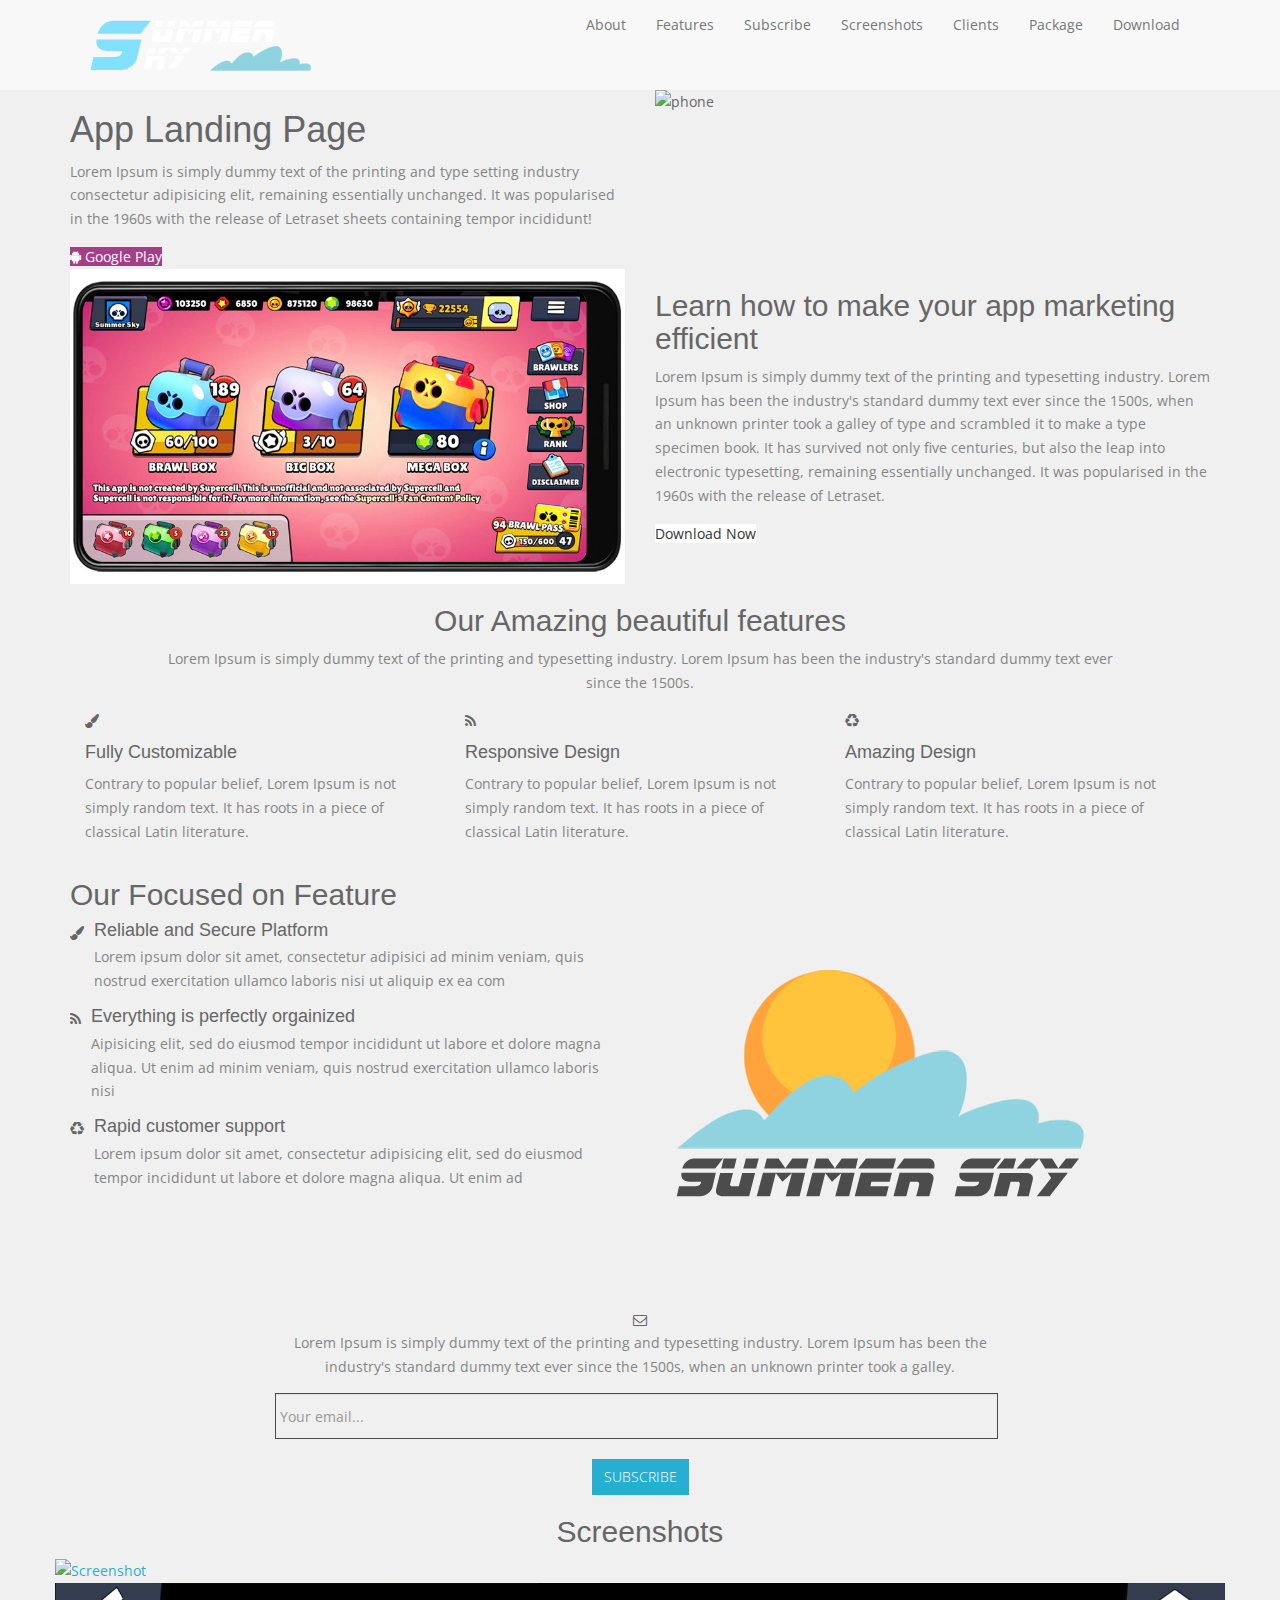
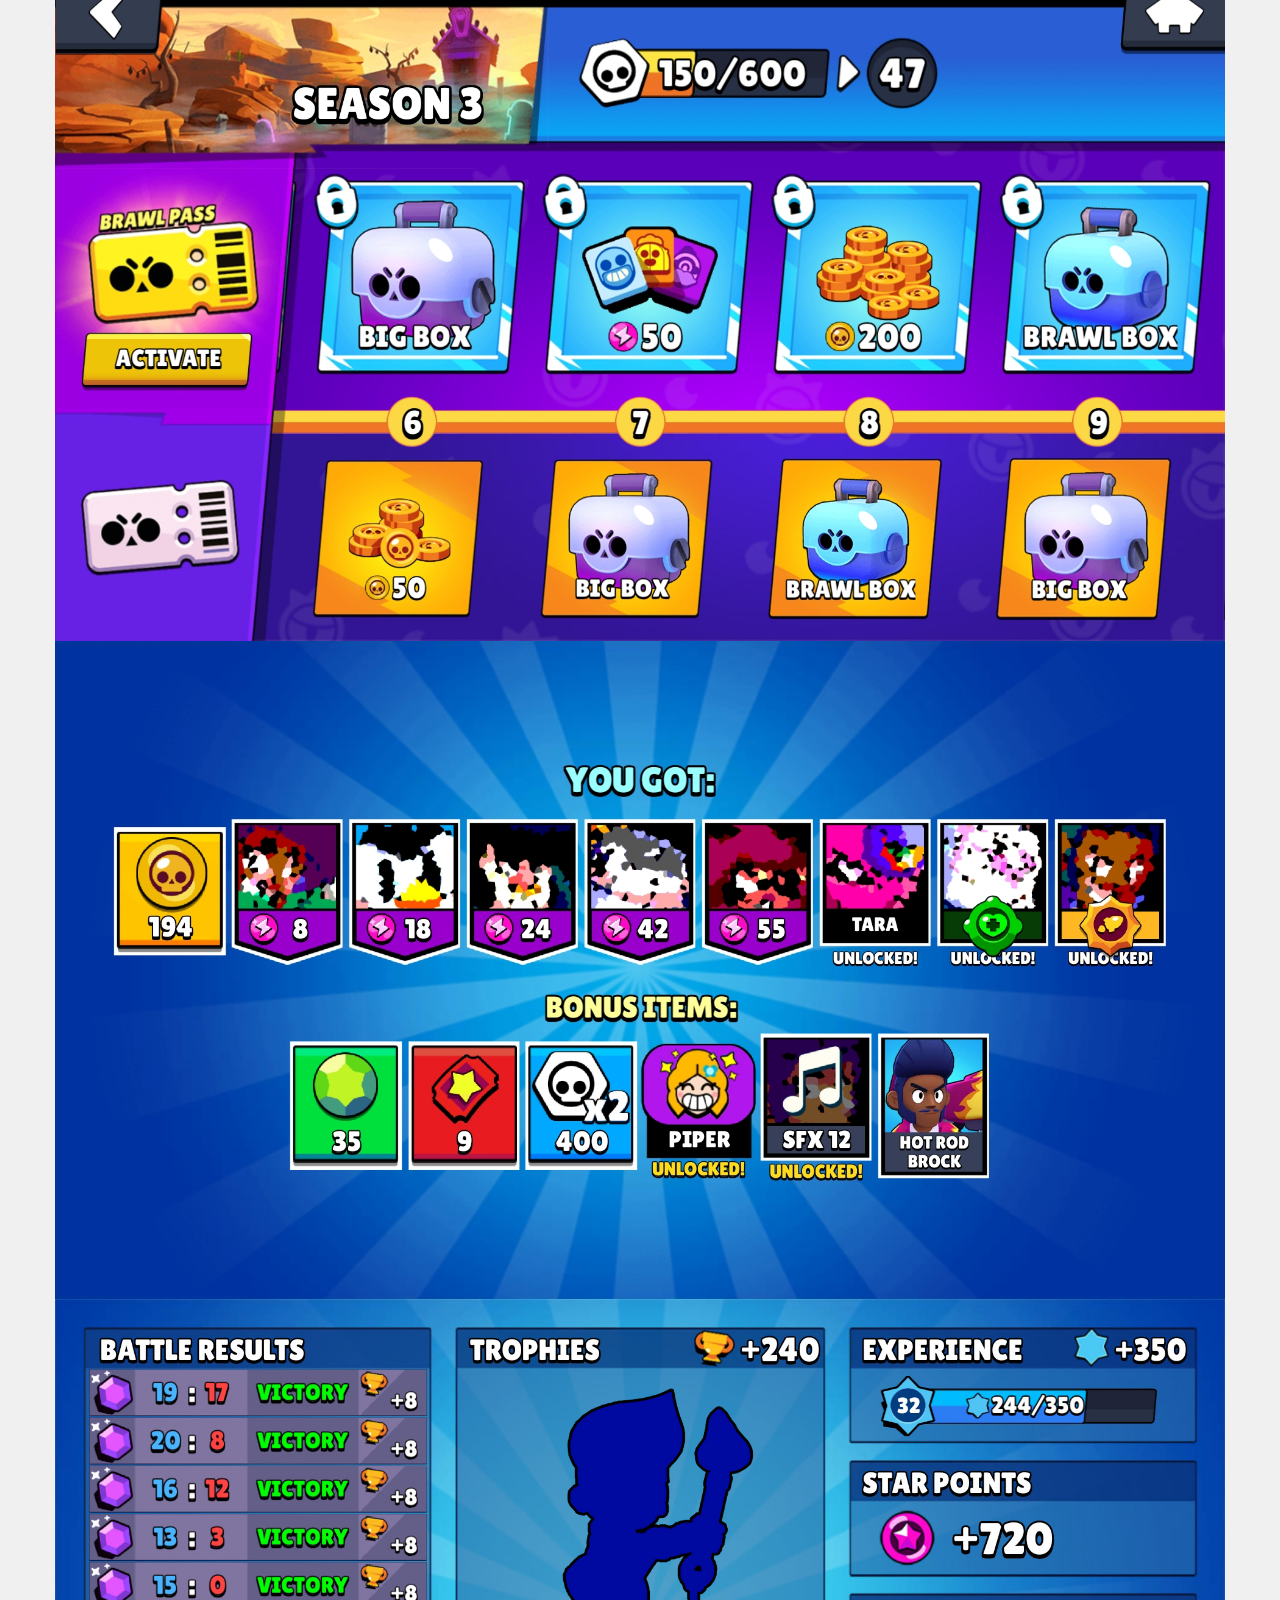
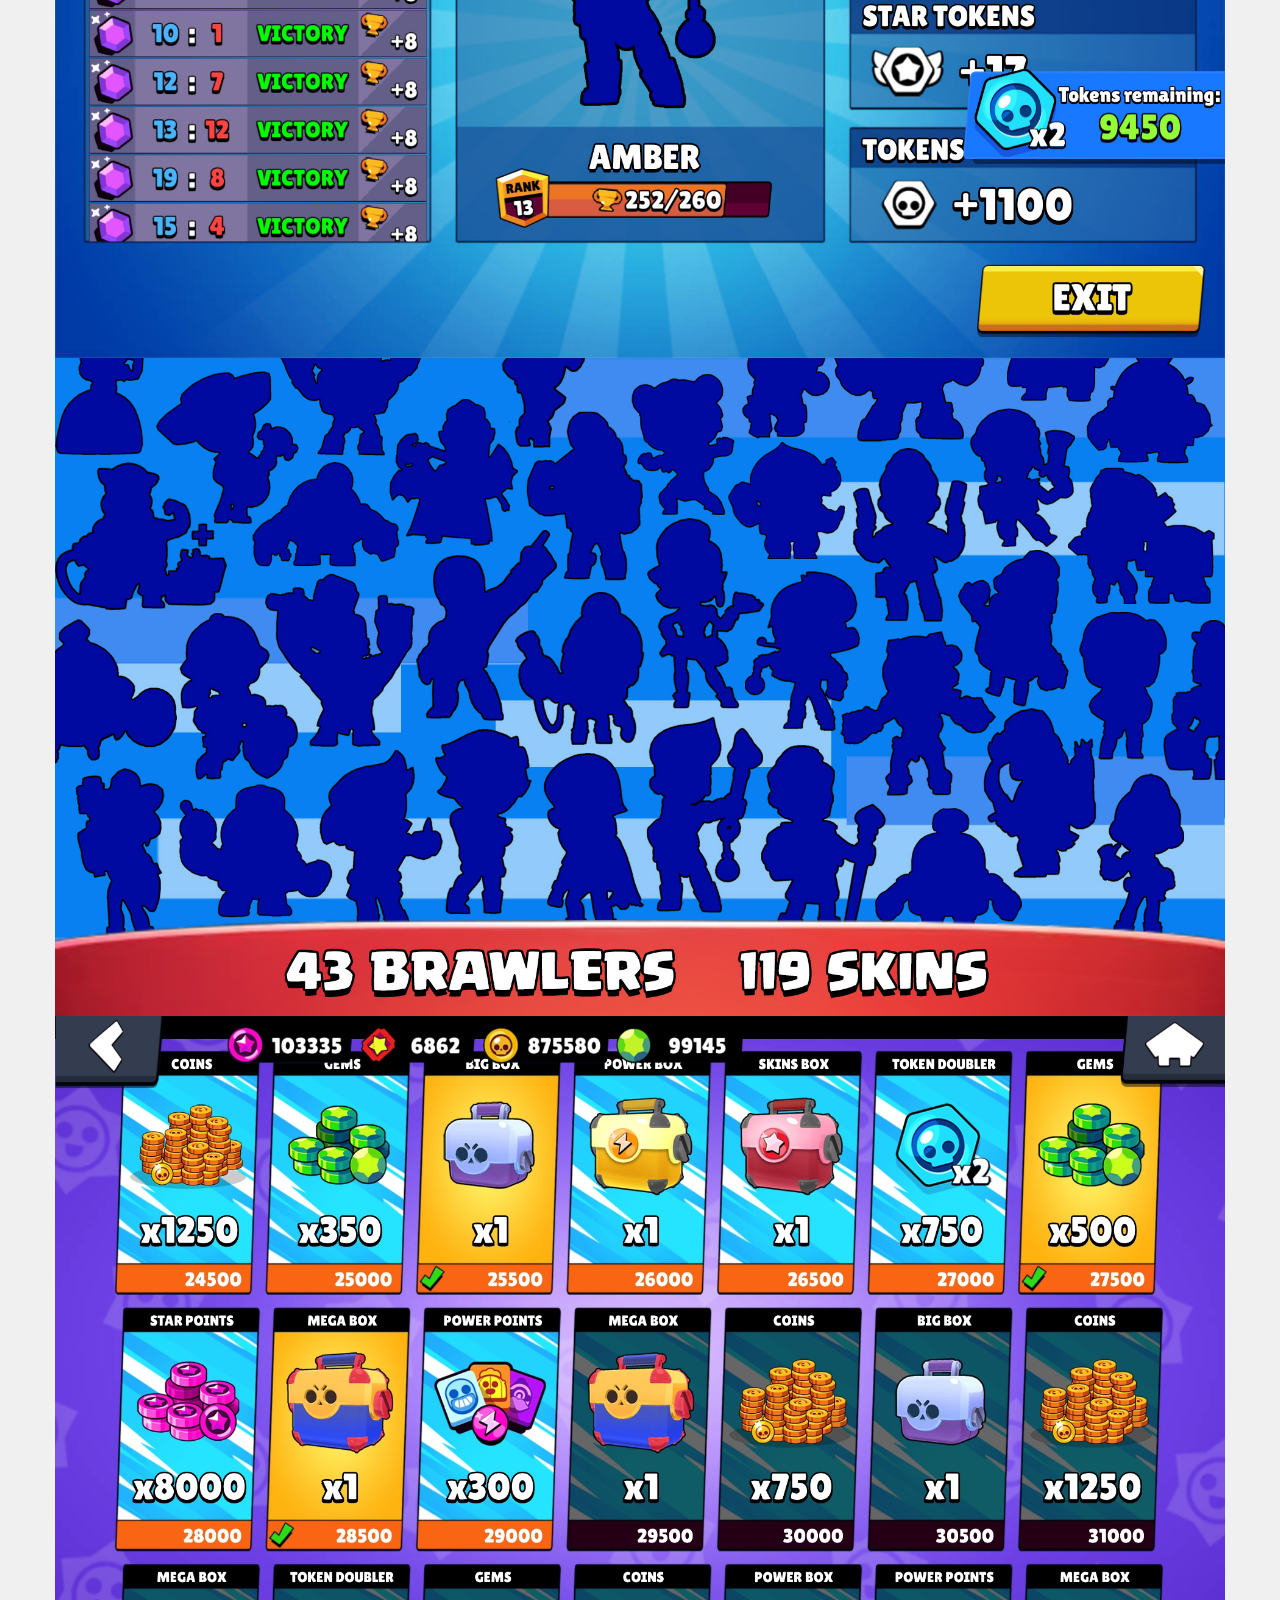
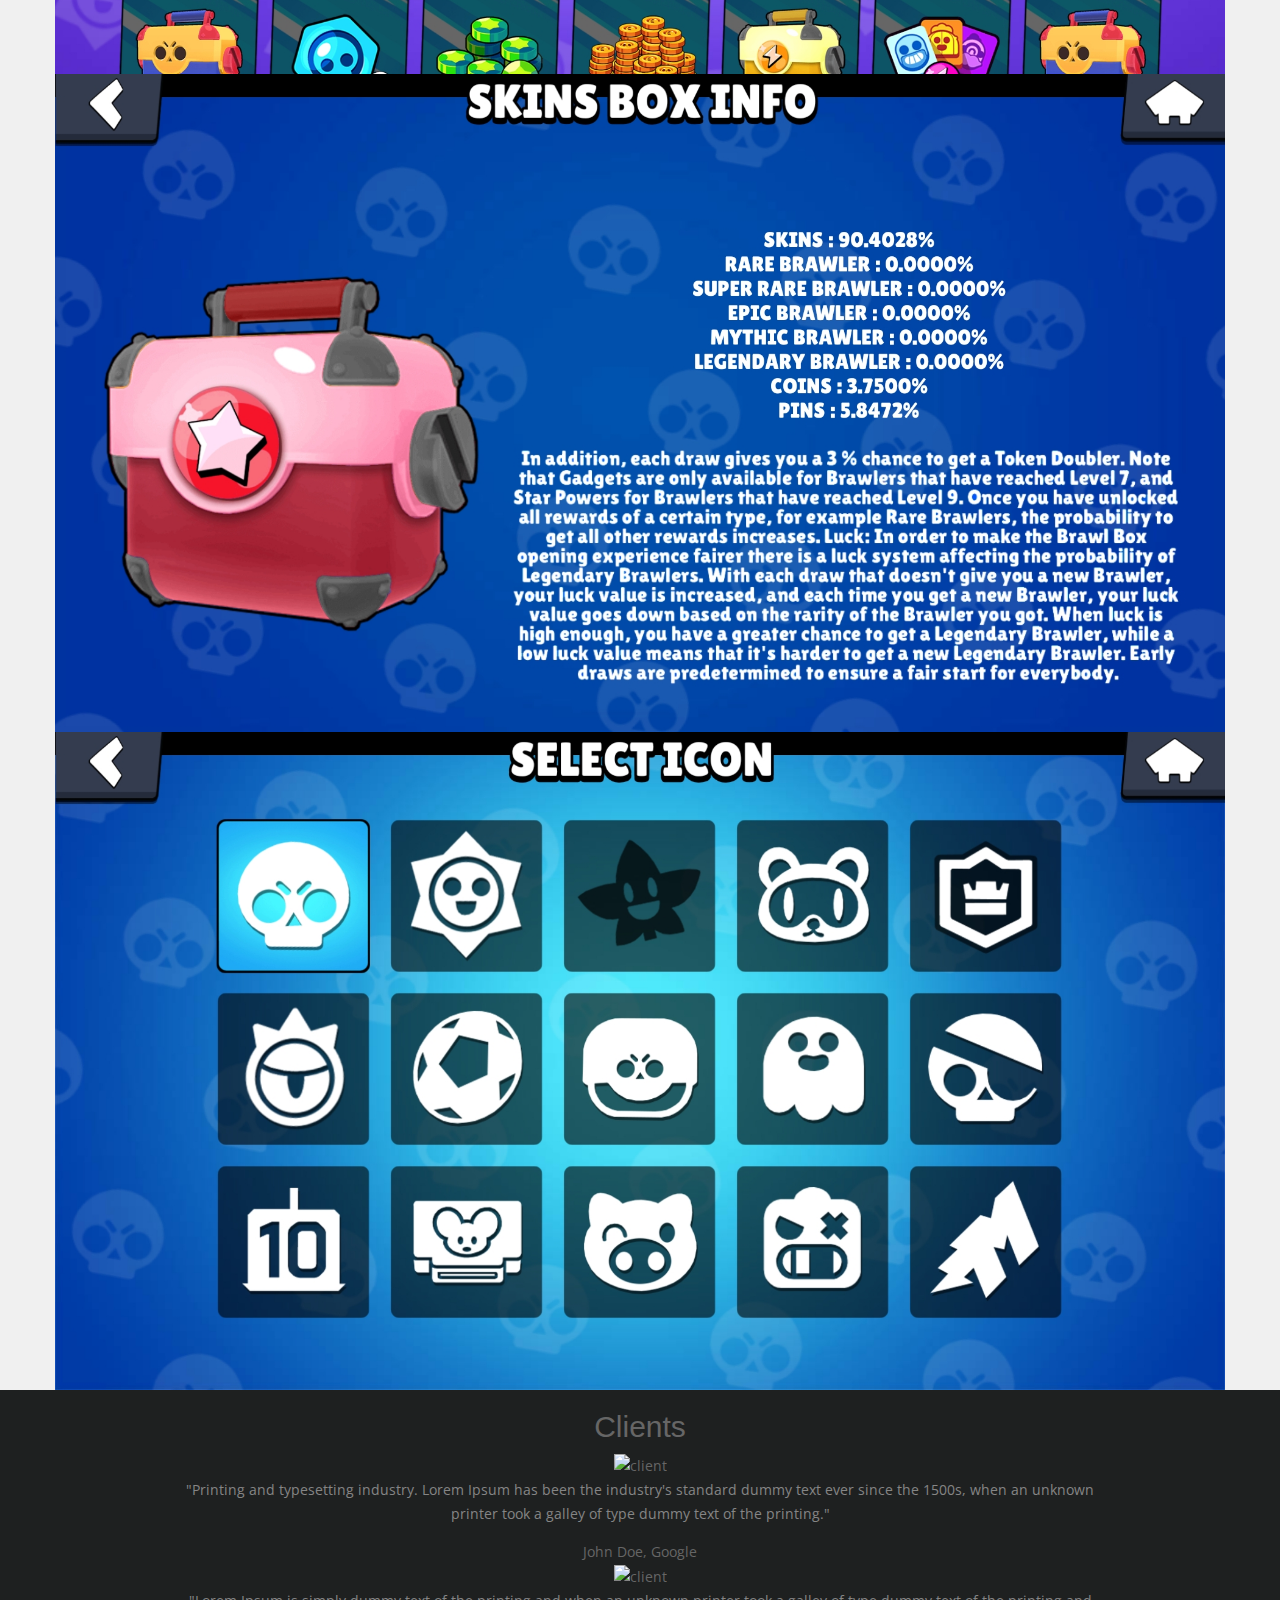
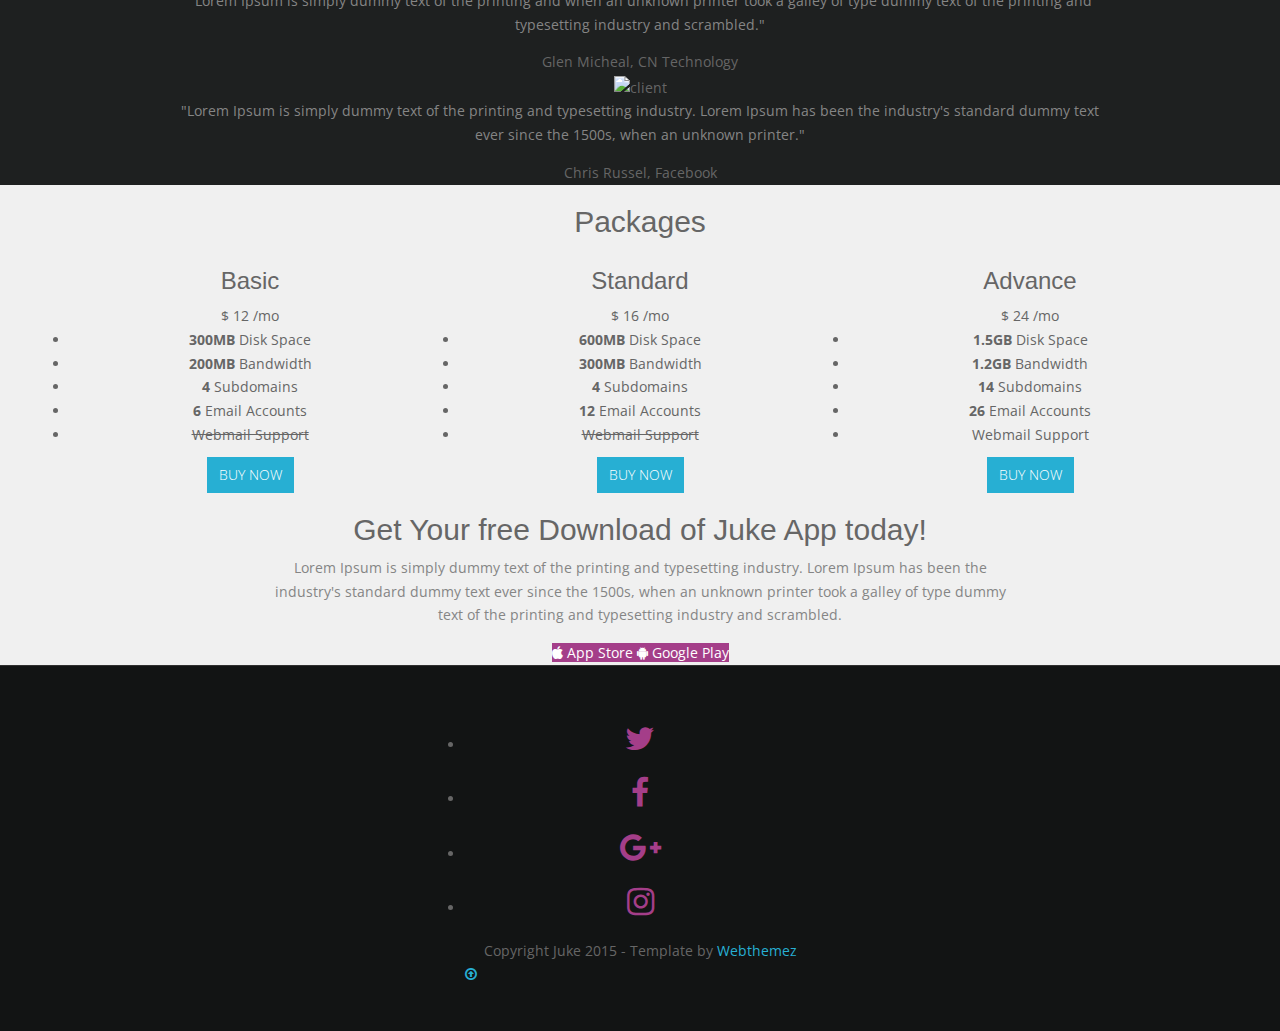
==== commit 25cd0030: "Update" ====
--- a/index.html
+++ b/index.html
@@ -1,469 +1,552 @@
-<!doctype html>
-<!--[if IE 7 ]>    <html lang="en-gb" class="isie ie7 oldie no-js"> <![endif]-->
-<!--[if IE 8 ]>    <html lang="en-gb" class="isie ie8 oldie no-js"> <![endif]-->
-<!--[if IE 9 ]>    <html lang="en-gb" class="isie ie9 no-js"> <![endif]-->
-<!--[if (gt IE 9)|!(IE)]><!-->
-<html lang="en-gb" class="no-js">
-<!--<![endif]-->
+<!DOCTYPE html>
+<html>
 <head>
-<meta charset="utf-8">
-<meta name="viewport" content="width=device-width, initial-scale=1, maximum-scale=1">
-<!--[if lt IE 9]> 
-    <meta http-equiv="X-UA-Compatible" content="IE=edge,chrome=1">
-    <![endif]-->
-<title>Agile Agency Free Bootstrap Web Template</title>
-<meta name="description" content="">
-<meta name="author" content="WebThemez">
-<!--[if lt IE 9]>
-        <script src="http://html5shim.googlecode.com/svn/trunk/html5.js"></script>
-    <![endif]-->
-<!--[if lte IE 8]>
-		<script type="text/javascript" src="http://explorercanvas.googlecode.com/svn/trunk/excanvas.js"></script>
-	<![endif]-->
-<link rel="stylesheet" href="css/bootstrap.min.css" />
-<link rel="stylesheet" type="text/css" href="css/isotope.css" media="screen" />
-<link rel="stylesheet" href="js/fancybox/jquery.fancybox.css" type="text/css" media="screen" />
+ 
+<title>Brand html5 Multipurpose Landing Page for Apps</title>
+<meta name="viewport" content="width=device-width, initial-scale=1, maximum-scale=1, user-scalable=no">
+
+<!-- CSS Files -->
+<link href="css/bootstrap.min.css" rel="stylesheet" media="screen">
+<link href="css/font-awesome.min.css" rel="stylesheet">
+<link href="fonts/icon-7-stroke/css/pe-icon-7-stroke.css" rel="stylesheet">
 <link href="css/animate.css" rel="stylesheet" media="screen">
-<link href="flexslider/flexslider.css" rel="stylesheet" />
-<link href="js/owl-carousel/owl.carousel.css" rel="stylesheet">
-<link rel="stylesheet" href="css/styles.css" />
+<link href="css/owl.theme.css" rel="stylesheet">
+<link href="css/owl.carousel.css" rel="stylesheet">
+ 
+<link href="css/styles.css" rel="stylesheet" media="screen">    
+
+<!-- Google Fonts --> 
+<link href='http://fonts.googleapis.com/css?family=Open+Sans:400,300,600,700' rel='stylesheet' type='text/css'>
+<link href='http://fonts.googleapis.com/css?family=Alegreya+Sans:100,300,400,700' rel='stylesheet' type='text/css'>
+
+
 <!-- Font Awesome -->
-<link href="font/css/font-awesome.min.css" rel="stylesheet">
+<link href="http://maxcdn.bootstrapcdn.com/font-awesome/4.2.0/css/font-awesome.min.css" rel="stylesheet"> 
 </head>
-
-<body>
-<header class="header">
-  <div class="container">
-    <nav class="navbar navbar-inverse" role="navigation">
-      <div class="navbar-header">
-        <button type="button" id="nav-toggle" class="navbar-toggle" data-toggle="collapse" data-target="#main-nav"> <span class="sr-only">Toggle navigation</span> <span class="icon-bar"></span> <span class="icon-bar"></span> <span class="icon-bar"></span> </button>
-        <a href="#" class="navbar-brand scroll-top logo  animated bounceInLeft"><b><i>{ Agile }</i></b></a> </div>
-      <!--/.navbar-header-->
-      <div id="main-nav" class="collapse navbar-collapse">
-        <ul class="nav navbar-nav" id="mainNav">
-          <li class="active" id="firstLink"><a href="#home" class="scroll-link">Home</a></li>
-          <li><a href="#services" class="scroll-link">Services</a></li>
-          <li><a href="#aboutUs" class="scroll-link">About Us</a></li>
-          <li><a href="#work" class="scroll-link">Events</a></li>
-          <li><a href="#plans" class="scroll-link">Plans</a></li>
-          <li><a href="#team" class="scroll-link">Team</a></li>
-          <li><a href="#contactUs" class="scroll-link">Contact Us</a></li>
-        </ul>
-      </div>
-      <!--/.navbar-collapse--> 
-    </nav>
-    <!--/.navbar--> 
-  </div>
-  <!--/.container--> 
-</header>
-<!--/.header-->
-<div id="#top"></div>
-<section id="home">
-  <div class="banner-container"> 
-  <!-- Slider -->
-        <div id="main-slider" class="flexslider">
-            <ul class="slides">
-              <li>
-                <img src="images/slides/1.jpg" alt="" />
-                <div class="flex-caption container">
-                    <h3>Flat Design</h3> 
-					<p>Doloribus omnis minus temporibus perferendis.</p> 
-					<a href="#" class="btn btn-theme">Read More</a>
+  
+<body data-spy="scroll" data-target="#navbar-scroll">
+ 
+ <div id="top"></div>
+
+<!-- NAVIGATION -->
+<div id="menu">
+	<nav class="navbar-wrapper navbar-default" role="navigation">
+		<div class="container">
+			  <div class="navbar-header">
+				<button type="button" class="navbar-toggle" data-toggle="collapse" data-target=".navbar-themers">
+				  <span class="sr-only">Toggle navigation</span>
+				  <span class="icon-bar"></span>
+				  <span class="icon-bar"></span>
+				  <span class="icon-bar"></span>
+				</button>
+				<a class="navbar-brand site-name" href="#top"><img src="images/logo.png" alt="logo"></a>
+			  </div>
+	 
+			  <div id="navbar-scroll" class="collapse navbar-collapse navbar-themers navbar-right">
+				<ul class="nav navbar-nav">
+					<li><a href="#intro">About</a></li>
+					<li><a href="#feature">Features</a></li>
+					<li><a href="#subscribe">Subscribe</a></li>
+					<li><a href="#screenshot">Screenshots</a></li>
+					<li><a href="#clients">Clients</a></li>
+					<li><a href="#package">Package</a></li>
+					<li><a href="#download">Download</a></li>
+				</ul>
+			  </div>
+		</div>
+	</nav>
+</div>
+ 
+<div class="fullscreen landing parallax banner" style="background-image:url('images/bg.jpg');" data-img-width="2000" data-img-height="1325" data-diff="100">
+	
+	<div class="overlay">
+		<div class="container">
+			<div class="row">
+				
+				
+				
+				<div class="col-md-6">
+				 
+						<h1 class="wow fadeInLeft">
+						App Landing Page 
+						</h1>
+ 
+					<div class="landing-text wow fadeInLeft">
+						<p>Lorem Ipsum is simply dummy text of the printing and type setting industry consectetur adipisicing elit, remaining essentially unchanged. It was popularised in the 1960s with the release of Letraset sheets containing tempor incididunt!</p>
+					</div>				  
+
+					<!-- header button -->
+					<div class="head-btn wow fadeInLeft">
+						<a href="#" class="btn-primary app-store">
+						<a href="#" class="btn-primary play-market">
+						<i class="fa fa-android"></i> <span> Google Play</span>
+						</a>
+					</div>
+	
+					 				
+
+				</div> 
+				
+				<!-- phone image -->
+				<div class="col-md-6">
+				<img src="images/header-phone.png" alt="phone" class="header-phone img-responsive wow fadeInRight">
+				</div>
+			</div>
+		</div> 
+	</div> 
+</div>
+   
+<!-- intro section -->
+<div id="intro">
+		<div class="container">
+		<div class="row">
+	
+	<!-- feature image -->
+			<div class="col-md-6 feature-2-pic wow fadeInLeft">
+				<img src="images/feature2-image.jpg" alt="image" class="img-responsive">
+			</div>	
+			
+			<!-- feature content -->
+			<div class="col-md-6 wow fadeInRight">
+				<h2>Learn how to make your app marketing efficient</h2>
+				<p>Lorem Ipsum is simply dummy text of the printing and typesetting industry. Lorem Ipsum has been the industry's standard dummy text ever since the 1500s, when an unknown printer took a galley of type and scrambled it to make a type specimen book. It has survived not only five centuries, but also the leap into electronic typesetting, remaining essentially unchanged. It was popularised in the 1960s with the release of Letraset.
+				</p>
+
+					<div class="btn-section"><a href="#download" class="btn-default">Download Now</a></div>
+		
+			</div>
+			 			  
+		</div>			  
+  
+	</div>
+</div>
+
+<!-- feature section -->
+<div id="feature">
+	<div class="container">
+		<div class="row">
+			<div class="col-md-10 col-md-offset-1 col-sm-12 text-center feature-title">
+
+			<!-- feature title -->
+				<h2>Our Amazing beautiful features</h2>
+				<p>Lorem Ipsum is simply dummy text of the printing and typesetting industry. Lorem Ipsum has been the industry's standard dummy text ever since the 1500s.</p>
+			</div>
+		</div>
+		<div class="row row-feat">
+			
+			<div class="col-md-12">
+
+				<!-- feature 1 -->
+				<div class="col-sm-4 feat-list">
+					<i class="fa fa-paint-brush wow fadeInUp"></i>
+					<div class="inner">
+						<h4>Fully Customizable</h4>
+						<p>Contrary to popular belief, Lorem Ipsum is not simply random text. It has roots in a piece of classical Latin literature.
+						</p>
+					</div>
+				</div>
+			
+				<!-- feature 2 -->
+				<div class="col-sm-4 feat-list">
+					<i class="fa fa-rss wow fadeInUp" data-wow-delay="0.2s"></i>
+					<div class="inner">
+						<h4>Responsive Design</h4>
+						<p>Contrary to popular belief, Lorem Ipsum is not simply random text. It has roots in a piece of classical Latin literature.</p>
+					</div>
+				</div>
+			
+				<!-- feature 3 -->
+				<div class="col-sm-4 feat-list"> 
+					<i class="fa fa-recycle wow fadeInUp" data-wow-delay="0.4s"></i>
+					<div class="inner">
+						<h4>Amazing Design</h4>
+						<p>Contrary to popular belief, Lorem Ipsum is not simply random text. It has roots in a piece of classical Latin literature.</p>
+					</div>
+				</div>
+			
+				
+			</div>
+		</div>
+	</div>
+</div>
+<section id="features">
+        <div class="container">
+            <div class="row">
+                <div class="col-md-6 col-sm-6 wow fadeInRight animated" data-wow-delay=".8s" style="visibility: visible; animation-delay: 0.8s; -webkit-animation-delay: 0.8s; animation-name: fadeInRight; -webkit-animation-name: fadeInRight;">
+                    <h2 class="title">Our Focused on Feature</h2>
+
+                    <div class="feature-item">
+
+                        <div class="media">
+                            <div class="pull-left icon" href="#">
+                                <i class="fa fa-paint-brush"></i>
+                            </div>
+                            <div class="media-body">
+                                <h4 class="media-heading">Reliable and Secure Platform</h4>
+                                <p>Lorem ipsum dolor sit amet, consectetur adipisici ad minim veniam, quis nostrud exercitation ullamco laboris nisi ut aliquip ex ea com</p>
+                            </div>
+                        </div>
+                    </div>
+
+                    <div class="feature-item">
+
+                        <div class="media">
+                            <div class="pull-left icon" href="#">
+                                <i class="fa fa-rss"></i>
+                            </div>
+                            <div class="media-body">
+                                <h4 class="media-heading">Everything is perfectly orgainized</h4>
+                                <p>Aipisicing elit, sed do eiusmod tempor incididunt ut labore et dolore magna aliqua. Ut enim ad minim veniam, quis nostrud exercitation ullamco laboris nisi</p>
+                            </div>
+                        </div>
+                    </div>
+
+                    <div class="feature-item">
+
+                        <div class="media">
+                            <div class="pull-left icon" href="#">
+                                <i class="fa fa-recycle"></i>
+                            </div>
+                            <div class="media-body">
+                                <h4 class="media-heading">Rapid customer support</h4>
+                                <p>Lorem ipsum dolor sit amet, consectetur adipisicing elit, sed do eiusmod tempor incididunt ut labore et dolore magna aliqua. Ut enim ad</p>
+                            </div>
+                        </div>
+                    </div>
                 </div>
-              </li>
-              <li>
-                <img src="images/slides/2.jpg" alt="" />
-                <div class="flex-caption container">
-                    <h3>Responsive</h3> 
-					<p>Lorem ipsum dolor sit amet, consectetur adipisi.</p> 
-					<a href="#" class="btn btn-theme">Read More</a>
-                </div>
-              </li>
-              <li>
-                <img src="images/slides/3.jpg" alt="" />
-                <div class="flex-caption container">
-                    <h3>Bootstrap</h3> 
-					<p>Lorem ipsum dolor sit amet, consectetur ersf.</p> 
-					<a href="#" class="btn btn-theme">Read More</a>
-                </div>
-              </li>
-            </ul>
-        </div>
-	<!-- end slider -->
-  </div>
-  <div class="container hero-text2">
-  <h3>Lorem ipsum dolor sit amet, ea eum labitur scsstie percipitoleat<br/> fabulas complectitur deterruisset at pro</h3>
-  </div>
-</section>
-<section id="services" class="page-section colord">
-  <div class="container">
-    <div class="row"> 
-      <!-- item -->
-      <div class="col-md-3 text-center"><div class="b1"> <i class="circle"><img src="images/a1.jpg" alt="" /></i>
-        <h3>Bootstrap</h3>
-        <p>Nullam ac rhoncus sapien, non gravida purus. Alinon elit imperdiet congue. Integer elit imperdiet congue.</p>
-      </div></div>
-      <!-- end: --> 
-      
-      <!-- item -->
-      <div class="col-md-3 text-center"><div class="b1"><i class="circle"> <img src="images/a2.jpg" alt="" /></i>
-        <h3>Designing</h3>
-        <p>Nullam ac rhoncus sapien, non gravida purus. Alinon elit imperdiet congue. Integer elit imperdiet congue.</p>
-      </div></div>
-      <!-- end: --> 
-      
-      <!-- item -->
-      <div class="col-md-3 text-center"><div class="b1"><i class="circle"> <img src="images/a3.jpg" alt="" /></i>
-        <h3>Development</h3>
-        <p>Nullam ac rhoncus sapien, non gravida purus. Alinon elit imperdiet congue. Integer ultricies sed elit impe.</p>
-      </div></div>
-      <!-- end: --> 
-      
-      <!-- item -->
-      <div class="col-md-3 text-center"><div class="b1"><i class="circle"> <img src="images/a4.jpg" alt="" /></i>
-        <h3>Mobile</h3>
-        <p>Nullam ac rhoncus sapien, non gravida purus. Alinon elit imperdiet congue. Integer elit imperdiet conempus.</p>
-      </div></div>
-      <!-- end:--> 
-    </div>
-  </div>
-  <!--/.container--> 
-</section>
-<section id="aboutUs">
-  <div class="container">
-    <div class="heading text-center"> 
-      <!-- Heading -->
-      <h2>About Us</h2>
-      <p>At lorem Ipsum available, but the majority have suffered alteration in some form by injected humour.</p>
-    </div>
-    <div class="row feature design">
-      <div class="area1 columns right">
-        <h3>Clean and Modern Design.</h3>
-        <p>Lorem ipsum dolor sit amet, ea eum labitur scsstie percipitoleat fabulas complectitur deterruisset at pro. Odio quaeque reformidans est eu, expetendis intellegebat has ut, viderer invenire ut his. Has molestie percipit an. Falli volumus efficiantur sed id, ad vel noster propriae. Ius ut etiam vivendo, graeci iudicabit constituto at mea. No soleat fabulas prodesset vel, ut quo solum dicunt.
-          Nec et jority have suffered alteration. </p>
-        <p>Odio quaeque reformidans est eu, expetendis intellegebat has ut, viderer invenire ut his. Has molestie percipit an. Falli volumus efficiantur sed id, ad vel noster propriae. Ius ut etiam vivendo, graeci iudicabit constituto at mea. No soleat fabulas prodesset vel, ut quo solum dicunt.
-          Nec et amet vidisse mentitumsstie percipitoleat fabulas. </p>
-          <a href="#" class="btn">Download Apps</a> 
-      </div>
-      <div class="area2 columns feature-media left"> <img src="images/feature-img-1.png" alt="" width="100%"> </div>
-    </div>
-	
-    </div>
-	
-</section>
-<section id="clients">
-  <div id="demo" class="clients">
-    <div class="container"> 
-      <div class="row">
-        <div class="col-md-12">
-          <div class="customNavigation"> <a class="prev"><i class="fa fa-chevron-circle-left"></i></a> <a class="next"><i class="fa fa-chevron-circle-right"></i></a> </div>
-          <div id="owl-demo" class="owl-carousel">
-            <div class="item"> <span class="helper"> <img src="images/clients/client-1.png" alt="client" /></span> </div>
-            <div class="item"> <span class="helper"> <img src="images/clients/client-2.png" alt="client" /></span> </div>
-            <div class="item"> <span class="helper"> <img src="images/clients/client-3.png" alt="client" /></span> </div>
-            <div class="item"> <span class="helper"> <img src="images/clients/client-4.png" alt="client" /></span> </div>
-            <div class="item"> <span class="helper"> <img src="images/clients/client-5.png" alt="client" /></span> </div>
-            <div class="item"> <span class="helper"> <img src="images/clients/client-6.png" alt="client" /></span> </div>
-            <div class="item"> <span class="helper"> <img src="images/clients/client-7.png" alt="client" /></span> </div>
-            <div class="item"> <span class="helper"> <img src="images/clients/client-8.png" alt="client" /></span> </div>
-            <div class="item"> <span class="helper"> <img src="images/clients/client-9.png" alt="client" /></span> </div>
-          </div>
-        </div>
-      </div>
-    </div>
-  </div>
-</section>
-<section id="work" class="page-section page">
-  <div class="container text-center">
-    <div class="heading">
-      <h2>Events</h2>
-      <p>Lorem ipsum dolor sit amet, consectetur adipisicing elit. Culpa, alias enim placeat earum quos ab.</p>
-    </div>
-    <div class="row">
-      <div class="col-md-12">
-        <div id="portfolio">
-          <ul class="filters list-inline">
-            <li> <a class="active" data-filter="*" href="#">All</a> </li>
-            <li> <a data-filter=".photography" href="#">Design</a> </li>
-            <li> <a data-filter=".branding" href="#">Development</a> </li>
-            <li> <a data-filter=".web" href="#">Mobile</a> </li>
-          </ul>
-          <ul class="items list-unstyled clearfix animated fadeInRight showing" data-animation="fadeInRight" style="position: relative; height: 438px;">
-            <li class="item branding" style="position: absolute; left: 0px; top: 0px;"> <a href="images/work/1.jpg" class="fancybox"> <img src="images/work/1.jpg" alt="">
-              <div class="overlay"> <span>Etiam porta</span> </div>
-              </a> </li>
-            <li class="item photography" style="position: absolute; left: 292px; top: 0px;"> <a href="images/work/2.jpg" class="fancybox"> <img src="images/work/2.jpg" alt="">
-              <div class="overlay"> <span>Lorem ipsum</span> </div>
-              </a> </li>
-            <li class="item branding" style="position: absolute; left: 585px; top: 0px;"> <a href="images/work/3.jpg" class="fancybox"> <img src="images/work/3.jpg" alt="">
-              <div class="overlay"> <span>Vivamus quis</span> </div>
-              </a> </li>
-            <li class="item photography" style="position: absolute; left: 877px; top: 0px;"> <a href="images/work/4.jpg" class="fancybox"> <img src="images/work/4.jpg" alt="">
-              <div class="overlay"> <span>Donec ac tellus</span> </div>
-              </a> </li>
-            <li class="item photography" style="position: absolute; left: 0px; top: 219px;"> <a href="images/work/5.jpg" class="fancybox"> <img src="images/work/5.jpg" alt="">
-              <div class="overlay"> <span>Etiam volutpat</span> </div>
-              </a> </li>
-            <li class="item web" style="position: absolute; left: 292px; top: 219px;"> <a href="images/work/6.jpg" class="fancybox"> <img src="images/work/6.jpg" alt="">
-              <div class="overlay"> <span>Donec congue </span> </div>
-              </a> </li>
-            <li class="item photography" style="position: absolute; left: 585px; top: 219px;"> <a href="images/work/7.jpg" class="fancybox"> <img src="images/work/7.jpg" alt="">
-              <div class="overlay"> <span>Nullam a ullamcorper diam</span> </div>
-              </a> </li>
-            <li class="item web" style="position: absolute; left: 877px; top: 219px;"> <a href="images/work/8.jpg" class="fancybox"> <img src="images/work/8.jpg" alt="">
-              <div class="overlay"> <span>Etiam consequat</span> </div>
-              </a> </li>
-          </ul>
-        </div>
-      </div>
-    </div>
-  </div>
-</section>
-<section id="plans" class="page-section">
-  <div class="container">
-    <div class="heading text-center"> 
-      <!-- Heading -->
-      <h2>Our Plans</h2>
-      <p>At lorem Ipsum available, but the majority have suffered alteration in some form by injected humour.</p>
-    </div>
-    <div class="row flat">
-      <div class="col-lg-3 col-md-3 col-xs-12">
-        <ul class="plan plan1">
-          <li class="plan-name">Basic </li>
-          <li class="plan-price"> <strong>$29</strong> / month </li>
-          <li> <strong>5GB</strong> Storage </li>
-          <li> <strong>1GB</strong> RAM </li>
-          <li> <strong>400GB</strong> Bandwidth </li>
-          <li> <strong>10</strong> Email Address </li>
-          <li> <strong>Forum</strong> Support </li>
-          <li class="plan-action"> <a href="#" class="btn btn-danger btn-lg">Signup</a> </li>
-        </ul>
-      </div>
-      <div class="col-lg-3 col-md-3 col-xs-12">
-        <ul class="plan plan2 featured">
-          <li class="plan-name">Standard </li>
-          <li class="plan-price"> <strong>$39</strong> / month </li>
-          <li> <strong>5GB</strong> Storage </li>
-          <li> <strong>1GB</strong> RAM </li>
-          <li> <strong>400GB</strong> Bandwidth </li>
-          <li> <strong>10</strong> Email Address </li>
-          <li> <strong>Forum</strong> Support </li>
-          <li class="plan-action"> <a href="#" class="btn btn-danger btn-lg">Signup</a> </li>
-        </ul>
-      </div>
-      <div class="col-lg-3 col-md-3 col-xs-12">
-        <ul class="plan plan3">
-          <li class="plan-name">Advanced </li>
-          <li class="plan-price"> <strong>$199</strong> / month </li>
-          <li> <strong>50GB</strong> Storage </li>
-          <li> <strong>8GB</strong> RAM </li>
-          <li> <strong>1024GB</strong> Bandwidth </li>
-          <li> <strong>Unlimited</strong> Email Address </li>
-          <li> <strong>Forum</strong> Support </li>
-          <li class="plan-action"> <a href="#" class="btn btn-danger btn-lg">Signup</a> </li>
-        </ul>
-      </div>
-      <div class="col-lg-3 col-md-3 col-xs-12">
-        <ul class="plan plan4">
-          <li class="plan-name">Mighty </li>
-          <li class="plan-price"> <strong>$999</strong> / month </li>
-          <li> <strong>50GB</strong> Storage </li>
-          <li> <strong>8GB</strong> RAM </li>
-          <li> <strong>1024GB</strong> Bandwidth </li>
-          <li> <strong>Unlimited</strong> Email Address </li>
-          <li> <strong>Forum</strong> Support </li>
-          <li class="plan-action"> <a href="#" class="btn btn-danger btn-lg">Signup</a> </li>
-        </ul>
-      </div>
-    </div>
-  </div>
-</section>
-<section id="team" class="page-section">
-  <div class="container">
-    <div class="heading text-center"> 
-      <!-- Heading -->
-      <h2>Our Team</h2>
-      <p>At variations of passages of Lorem Ipsum available, but the majority have suffered alteration..</p>
-    </div>
-    <!-- Team Member's Details -->
-    <div class="team-content">
-      <div class="row">
-        <div class="col-md-3 col-sm-6 col-xs-6"> 
-          <!-- Team Member -->
-          <div class="team-member pDark"> 
-            <!-- Image Hover Block -->
-            <div class="member-img"> 
-              <!-- Image  --> 
-              <img class="img-responsive" src="images/photo-1.jpg" alt=""> </div>
-            <!-- Member Details -->
-            <h4>John Doe</h4>
-            <!-- Designation --> 
-            <span class="pos">CEO</span>
-            <div class="team-socials"> <a href="#"><i class="fa fa-facebook"></i></a> <a href="#"><i class="fa fa-google-plus"></i></a> <a href="#"><i class="fa fa-twitter"></i></a> <a href="#"><i class="fa fa-dribbble"></i></a> <a href="#"><i class="fa fa-github"></i></a> </div>
-          </div>
-        </div>
-        <div class="col-md-3 col-sm-6 col-xs-6"> 
-          <!-- Team Member -->
-          <div class="team-member pDark"> 
-            <!-- Image Hover Block -->
-            <div class="member-img"> 
-              <!-- Image  --> 
-              <img class="img-responsive" src="images/photo-2.jpg" alt=""> </div>
-            <!-- Member Details -->
-            <h4>Larry Doe</h4>
-            <!-- Designation --> 
-            <span class="pos">Art Director</span>
-            <div class="team-socials"> <a href="#"><i class="fa fa-facebook"></i></a> <a href="#"><i class="fa fa-google-plus"></i></a> <a href="#"><i class="fa fa-twitter"></i></a> <a href="#"><i class="fa fa-dribbble"></i></a> <a href="#"><i class="fa fa-github"></i></a> </div>
-          </div>
-        </div>
-        <div class="col-md-3 col-sm-6 col-xs-6"> 
-          <!-- Team Member -->
-          <div class="team-member pDark"> 
-            <!-- Image Hover Block -->
-            <div class="member-img"> 
-              <!-- Image  --> 
-              <img class="img-responsive" src="images/photo-3.jpg" alt=""> </div>
-            <!-- Member Details -->
-            <h4>Ranith Kays</h4>
-            <!-- Designation --> 
-            <span class="pos">Manager</span>
-            <div class="team-socials"> <a href="#"><i class="fa fa-facebook"></i></a> <a href="#"><i class="fa fa-google-plus"></i></a> <a href="#"><i class="fa fa-twitter"></i></a> <a href="#"><i class="fa fa-dribbble"></i></a> <a href="#"><i class="fa fa-github"></i></a> </div>
-          </div>
-        </div>
-        <div class="col-md-3 col-sm-6 col-xs-6"> 
-          <!-- Team Member -->
-          <div class="team-member pDark"> 
-            <!-- Image Hover Block -->
-            <div class="member-img"> 
-              <!-- Image  --> 
-              <img class="img-responsive" src="images/photo-4.jpg" alt=""> </div>
-            <!-- Member Details -->
-            <h4>Joan Ray</h4>
-            <!-- Designation --> 
-            <span class="pos">Creative</span>
-            <div class="team-socials"> <a href="#"><i class="fa fa-facebook"></i></a> <a href="#"><i class="fa fa-google-plus"></i></a> <a href="#"><i class="fa fa-twitter"></i></a> <a href="#"><i class="fa fa-dribbble"></i></a> <a href="#"><i class="fa fa-github"></i></a> </div>
-          </div>
-        </div>
-      </div>
-    </div>
-  </div>
-  <!--/.container--> 
-</section>
-<section id="contactUs" class="contact-parlex">
-  <div class="parlex-back">
-    <div class="container">
-      <div class="row">
-        <div class="heading text-center"> 
-          <!-- Heading -->
-          <h2>Contact Us</h2>
-          <p>There are many variations of passages of Lorem Ipsum available, but the majority have suffered.</p>
-        </div>
-      </div>
-      <div class="row mrgn30">
-        <form method="post" action="" id="contactfrm" role="form">
-          <div class="col-sm-12">
-            <div class="form-group">
-              <label for="name">Name</label>
-              <input type="text" class="form-control" name="name" id="name" placeholder="Enter name" title="Please enter your name (at least 2 characters)">
-            </div>
-            <div class="form-group">
-              <label for="email">Email</label>
-              <input type="email" class="form-control" name="email" id="email" placeholder="Enter email" title="Please enter a valid email address">
-            </div>
-            <div class="form-group">
-              <label for="comments">Comments</label>
-              <textarea name="comment" class="form-control" id="comments" cols="3" rows="5" placeholder="Enter your message…" title="Please enter your message (at least 10 characters)"></textarea>
-              <button name="submit" type="submit" class="btn btn-lg btn-primary" id="submit">Submit</button>
-            </div>
-            <div class="result"></div>
-          </div>
-        </form>
-      </div>
-    </div>
-    <!--/.container--> 
-  </div>
-</section>
-<footer>
-<div class="container">
-        <div class="row">
-            <div class="col-md-3">
-            	<div class="col">
-                   <h4>Contact us</h4>
-                   <ul>
-                        <li>1th Avenue, New York - United States</li>
-                        <li>Phone: +22 342 2345 345 | Fax: +22 724 2342 343 </li>
-                        <li>Email: <a href="mailto:info@example.com" title="Email Us">info@example.com</a></li>
-                        <li>Skype: <a href="skype:my.test?call" title="Skype us">my-company</a></li>
-                    </ul>
-                 </div>
-            </div>
-            
-            <div class="col-md-3">
-            	<div class="col">
-                    <h4>Mailing list</h4>
-                    <p>Lorem ipsum dolor sit amet, ea eum labitur scsstie percipitoleat.</p>
-                    <form class="form-inline">
-                        <div class="input-group">
-                            <input type="text" class="form-control" placeholder="Your email address...">
-                            <span class="input-group-btn">
-                                <button class="btn" type="button">Go!</button>
-                            </span>
-                        </div>
-                    </form>
-                </div>
-            </div>
-            
-            <div class="col-md-3">
-            	<div class="col col-social-icons">
-                    <h4>Follow us</h4>
-                    <a href="#"><i class="fa fa-facebook"></i></a>
-                    <a href="#"><i class="fa fa-google-plus"></i></a>
-                    <a href="#"><i class="fa fa-youtube-play"></i></a>
-                    <a href="#"><i class="fa fa-flickr"></i></a>
-                    <a href="#"><i class="fa fa-linkedin"></i></a>
-                    <a href="#"><i class="fa fa-twitter"></i></a>
-                    <a href="#"><i class="fa fa-skype"></i></a>
-                    <a href="#"><i class="fa fa-pinterest"></i></a>
-                </div>
-            </div>
-
-             <div class="col-md-3">
-             	<div class="col">
-                    <h4>Latest News</h4>
-                    <p>
-                    Lorem ipsum dolor labitur scsstie per sit amet, ea eum labitur scsstie percipitoleat.
-                    <br><br>
-                    <a href="#" class="btn">Get Mores!</a>
-                    </p>
+                <div class="col-md-6 col-sm-6 wow fadeInLeft animated" data-wow-delay=".8s" style="visibility: visible; animation-delay: 0.8s; -webkit-animation-delay: 0.8s; animation-name: fadeInLeft; -webkit-animation-name: fadeInLeft;">
+                    <div class="block">
+                        <img class="img-responsive" src="images/featured-app.png" alt="">
+                    </div>
                 </div>
             </div>
         </div>
-         
-    </div>
-    
+    </section> 
+
+
+<!-- subscribe section -->
+<div id="subscribe">
+	<div class="subscribe fullscreen parallax" style="background-image:url('images/bg.jpg');" data-img-width="1920" data-img-height="1281" data-diff="100">
+		<div class="overlay">
+			<div class="container">
+
+				<!-- mail icon -->
+				<div class="col-md-4 col-md-offset-4 text-center">
+				<i class="fa fa-envelope-o letter wow fadeInUp"></i>
+				</div>
+				<div class="col-md-8 col-md-offset-2 text-center">
+					<p>Lorem Ipsum is simply dummy text of the printing and typesetting industry. Lorem Ipsum has been the industry's standard dummy text ever since the 1500s, when an unknown printer took a galley.</p>
+
+					<!-- subscribe form -->
+					<div class="subscribe-form wow fadeInUp">
+						<form class="news-letter mailchimp" action="" role="form" method="POST">
+						<input type="hidden" name="u" value="">
+						<input type="hidden" name="id" value="">
+						<input class="form-control" type="email" name="" placeholder="Your email..." required="">
+							<button type="submit" class="subscribe-btn btn">SUBSCRIBE</button>
+						</form>
+					</div>					
+				</div>
+
+			</div>	
+		</div>
+	</div>
+</div>
+
+<!-- screenshot section -->
+<div id="screenshot">
+	<div class="container">
+		<div class="text-center">
+			<h2 class="wow fadeInLeft">Screenshots</h2>
+			<div class="title-line wow fadeInRight"></div>
+		</div>
+		<div class="row screenshots">
+			
+			<div id="screenshots" class="owl-carousel">
+
+				<!-- screenshot images -->
+				<div class="screen wow fadeInUp">
+					<a href="images/img1.jpg" data-toggle="lightbox"><img src="images/img1.jpg" alt="Screenshot"></a>
+				</div>
+				
+				<div class="screen wow fadeInUp" data-wow-delay="0.1s">
+					<a href="images/img2.jpg" data-toggle="lightbox"><img src="images/img2.jpg" alt="Screenshot"></a>
+				</div>
+				
+				<div class="screen wow fadeInUp" data-wow-delay="0.2s">
+					<a href="images/img3.jpg" data-toggle="lightbox"><img src="images/img3.jpg" alt="Screenshot"></a>
+				</div>
+				
+				<div class="screen wow fadeInUp" data-wow-delay="0.3s">
+					<a href="images/img4.jpg" data-toggle="lightbox"><img src="images/img4.jpg" alt="Screenshot"></a>
+				</div>
+				
+				<div class="screen wow fadeInUp" data-wow-delay="0.4s">
+					<a href="images/img5.jpg" data-toggle="lightbox"><img src="images/img5.jpg" alt="Screenshot"></a>
+				</div>
+				
+				<div class="screen wow fadeInUp" data-wow-delay="0.5s">
+					<a href="images/img6.jpg" data-toggle="lightbox"><img src="images/img6.jpg" alt="Screenshot"></a>
+				</div>			
+				
+				<div class="screen wow fadeInUp" data-wow-delay="0.6s">
+					<a href="images/img7.jpg" data-toggle="lightbox"><img src="images/img7.jpg" alt="Screenshot"></a>
+				</div>
+
+				<div class="screen wow fadeInUp" data-wow-delay="0.7s">
+					<a href="images/img8.jpg" data-toggle="lightbox"><img src="images/img8.jpg" alt="Screenshot"></a>
+				</div>
+			</div>
+		</div>
+	</div>
+</div>
+
+<!-- Clients section -->
+<div id="clients">
+	<div class="container">
+		<div class="text-center">
+			<h2 class="wow fadeInLeft">Clients</h2>
+			<div class="title-line wow fadeInRight"></div>
+		</div>
+		<div class="row">
+			<div class="col-sm-10 col-sm-offset-1">	
+			   <div id="owl-clients" class="owl-carousel owl-theme wow fadeInUp">
+				 
+					<!-- Clients 1 -->
+					<div class="clients-item">
+						<div class="client-pic text-center">
+						
+							<!-- client photo -->
+							<img src="images/client.jpg" alt="client">
+						</div>
+						<div class="box">
+						
+							<!-- Clients content -->
+							<p class="message text-center">"Printing and typesetting industry. Lorem Ipsum has been the industry's standard dummy text ever since the 1500s, when an unknown printer took a galley of type dummy text of the printing."</p>
+						</div>
+						<div class="client-info text-center">
+						
+						<!-- client name -->
+							John Doe, <span class="company">Google</span>	
+						</div>
+					</div>		
+					
+					<!-- Clients 2 -->
+					<div class="clients-item">
+						<div class="client-pic text-center">
+
+							<!-- client photo -->
+							<img src="images/client2.jpg" alt="client">
+						</div>
+						<div class="box">
+
+							<!-- Clients content -->
+							<p class="message text-center">"Lorem Ipsum is simply dummy text of the printing and when an unknown printer took a galley of type dummy text of the printing and typesetting industry and scrambled."</p>
+						</div>
+						<div class="client-info text-center">
+
+							<!-- client name -->
+							Glen Micheal, <span class="company">CN Technology</span>	
+						</div>
+					</div>				
+					
+					<!-- Clients 3 -->
+					<div class="clients-item">
+						<div class="client-pic text-center">
+
+							<!-- client photo -->
+							<img src="images/client3.jpg" alt="client">
+						</div>
+						<div class="box">
+
+							<!-- Clients content -->
+							<p class="message text-center">"Lorem Ipsum is simply dummy text of the printing and typesetting industry. Lorem Ipsum has been the industry's standard dummy text ever since the 1500s, when an unknown printer."</p>
+						</div>
+						<div class="client-info text-center">
+
+							<!-- client name -->
+							Chris Russel, <span class="company">Facebook</span>	
+						</div>
+					</div>			
+				 
+				</div>
+			</div>	
+		</div>	
+	</div>
+</div>
+<div id="package">
+	<div class="container">
+		<div class="text-center">
+		
+			<!-- pricing title -->
+			<h2 class="wow fadeInLeft animated" style="visibility: visible; animation-name: fadeInLeft; -webkit-animation-name: fadeInLeft;">Packages</h2>
+			<div class="title-line wow fadeInRight animated" style="visibility: visible; animation-name: fadeInRight; -webkit-animation-name: fadeInRight;"></div>
+		</div>
+		<div class="row package-option">
+
+			<!-- package 1 -->
+			<div class="col-sm-4">
+			  <div class="price-box wow fadeInUp animated" style="visibility: visible; animation-name: fadeInUp; -webkit-animation-name: fadeInUp;">
+			   <div class="price-heading text-center">
+			   
+					
+					<!-- package name -->
+					<h3>Basic</h3>
+			   </div>
+			   
+			   <!-- price -->
+				<div class="price-group text-center">
+					<span class="dollar">$</span>
+					<span class="price">12</span>
+					<span class="time">/mo</span>
+				</div>
+			
+				<!-- package features -->
+			   <ul class="price-feature text-center">
+				  <li><strong>300MB</strong> Disk Space</li>
+				  <li><strong>200MB</strong> Bandwidth</li>
+				  <li><strong>4</strong> Subdomains</li>
+				  <li><strong>6</strong> Email Accounts</li>
+				  <li><strike>Webmail Support</strike></li>				  
+			   </ul>
+			   
+			   <!-- package button -->
+			   <div class="price-footer text-center">
+				 <a class="btn btn-price" href="#">BUY NOW</a>
+				</div>	
+			  </div>
+			</div>
+			
+			<!-- package 2 -->
+			<div class="col-sm-4">
+			  <div class="price-box wow fadeInUp animated" data-wow-delay="0.2s" style="visibility: visible; animation-delay: 0.2s; -webkit-animation-delay: 0.2s; animation-name: fadeInUp; -webkit-animation-name: fadeInUp;">
+			   <div class="price-heading text-center">
+ 
+
+			   <!-- package name -->
+				<h3>Standard</h3>
+			   </div>
+			   
+			   <!-- price -->
+				<div class="price-group text-center">
+					<span class="dollar">$</span>
+					<span class="price">16</span>
+					<span class="time">/mo</span>
+				</div>
+			
+				<!-- package features -->
+			   <ul class="price-feature text-center">
+				  <li><strong>600MB</strong> Disk Space</li>
+				  <li><strong>300MB</strong> Bandwidth</li>
+				  <li><strong>4</strong> Subdomains</li>
+				  <li><strong>12</strong> Email Accounts</li>
+				  <li><strike>Webmail Support</strike></li>			  
+			   </ul>
+
+				<!-- package button -->
+			   <div class="price-footer text-center">
+				 <a class="btn btn-price" href="#">BUY NOW</a>
+				</div>
+			  </div>
+			</div>	
+			
+			<!-- package 3 -->
+			<div class="col-sm-4">
+			  <div class="price-box wow fadeInUp animated" data-wow-delay="0.4s" style="visibility: visible; animation-delay: 0.4s; -webkit-animation-delay: 0.4s; animation-name: fadeInUp; -webkit-animation-name: fadeInUp;">
+			   <div class="price-heading text-center">
+			   
+					 
+				
+					<!-- package name -->
+					<h3>Advance</h3>
+			   </div>
+			   
+			   <!-- price -->
+				<div class="price-group text-center">
+					<span class="dollar">$</span>
+					<span class="price">24</span>
+					<span class="time">/mo</span>
+				</div>
+			
+				<!-- package features -->
+			   <ul class="price-feature text-center">
+				  <li><strong>1.5GB</strong> Disk Space</li>
+				  <li><strong>1.2GB</strong> Bandwidth</li>
+				  <li><strong>14</strong> Subdomains</li>
+				  <li><strong>26</strong> Email Accounts</li>
+				  <li>Webmail Support</li>					  
+			   </ul>
+			   
+			   <!-- package button -->
+			   <div class="price-footer text-center">
+				 <a class="btn btn-price" href="#">BUY NOW</a>
+				</div>	
+			  </div>
+			</div>
+			
+			 
+
+		</div>
+	</div>
+</div>	
+<!-- download section -->
+<div id="download">
+	<div class="action fullscreen parallax" style="background-image:url('images/bg.jpg');" data-img-width="2000" data-img-height="1334" data-diff="100">
+		<div class="overlay downloadSection">
+			<div class="container">
+				<div class="row">
+					<div class="col-md-8 col-md-offset-2 col-sm-12 text-center">
+						<h2 class="wow fadeInLeft">Get Your free Download of Juke App today!</h2>
+						<p class="download-text wow fadeInRight">Lorem Ipsum is simply dummy text of the printing and typesetting industry. Lorem Ipsum has been the industry's standard dummy text ever since the 1500s, when an unknown printer took a galley of type dummy text of the printing and typesetting industry and scrambled.</p>
+						<div class="btn-section">
+						
+						<a href="#" class="btn-primary app-store">
+						<i class="fa fa-apple"></i> <span> App Store</span>
+						</a>
+						<a href="#" class="btn-primary play-market">
+						<i class="fa fa-android"></i> <span> Google Play</span>
+						</a>
+						
+						</div>
+					</div>					
+				</div>
+			</div>
+		</div>
+	</div>
+</div>
+  
+<!-- footer -->
+<footer id="footer">
+	<div class="container">
+		<div class="col-sm-4 col-sm-offset-4">
+			<!-- social links -->
+				<div class="social text-center">
+					<ul>
+						<li><a class="wow fadeInUp" href="https://twitter.com/"><i class="fa fa-twitter"></i></a></li>
+						<li><a class="wow fadeInUp" href="https://www.facebook.com/" data-wow-delay="0.2s"><i class="fa fa-facebook"></i></a></li>
+						<li><a class="wow fadeInUp" href="https://plus.google.com/" data-wow-delay="0.4s"><i class="fa fa-google-plus"></i></a></li>
+						<li><a class="wow fadeInUp" href="https://instagram.com/" data-wow-delay="0.6s"><i class="fa fa-instagram"></i></a></li>
+					</ul>
+				</div>	
+			<div class="text-center wow fadeInUp" style="font-size: 14px;">Copyright Juke 2015 - Template by <a href="http://www.webthemez.com">Webthemez</a></div>
+			<a href="#" class="scrollToTop"><i class="fa fa-arrow-circle-o-up"></i></a>
+		</div>	
+	</div>	
 </footer>
-<!--/.page-section-->
-<section class="copyright">
-  <div class="container">
-    <div class="row">
-      <div class="col-sm-12 text-center"> Copyright 2014 | All Rights Reserved -- Template by <a href="http://webThemez.com">WebThemez.com</a> </div>
-    </div>
-    <!-- / .row --> 
-  </div>
-</section>
-<a href="#top" class="topHome"><i class="fa fa-chevron-up fa-2x"></i></a> 
-
-<!--[if lte IE 8]><script src="//ajax.googleapis.com/ajax/libs/jquery/1.11.0/jquery.min.js"></script><![endif]--> 
-<script src="js/modernizr-latest.js"></script> 
-<script src="js/jquery-1.8.2.min.js" type="text/javascript"></script> 
-<script src="js/bootstrap.min.js" type="text/javascript"></script> 
-<script src="js/jquery.isotope.min.js" type="text/javascript"></script> 
-<script src="js/fancybox/jquery.fancybox.pack.js" type="text/javascript"></script> 
-<script src="js/jquery.nav.js" type="text/javascript"></script> 
-<script src="js/jquery.fittext.js"></script> 
-<script src="js/waypoints.js"></script> 
-<script src="flexslider/jquery.flexslider.js"></script>
-<script src="js/custom.js" type="text/javascript"></script> 
-<script src="js/owl-carousel/owl.carousel.js"></script>
-</body>
-</html>
+	
+	<!-- javascript files -->
+    <script src="js/jquery.js"></script>
+    <script src="js/bootstrap.min.js"></script>
+    <script src="js/custom.js"></script>
+    <script src="js/jquery.sticky.js"></script>
+	<script src="js/wow.min.js"></script>
+	<script src="js/owl.carousel.min.js"></script>
+	<script src="js/ekko-lightbox-min.js"></script>
+	<script type="text/javascript">
+	$(document).delegate('*[data-toggle="lightbox"]', 'click', function(event) { event.preventDefault(); $(this).ekkoLightbox(); }); 
+	</script>
+	<script>
+		new WOW().init();
+	</script>
+  </body>
+</html>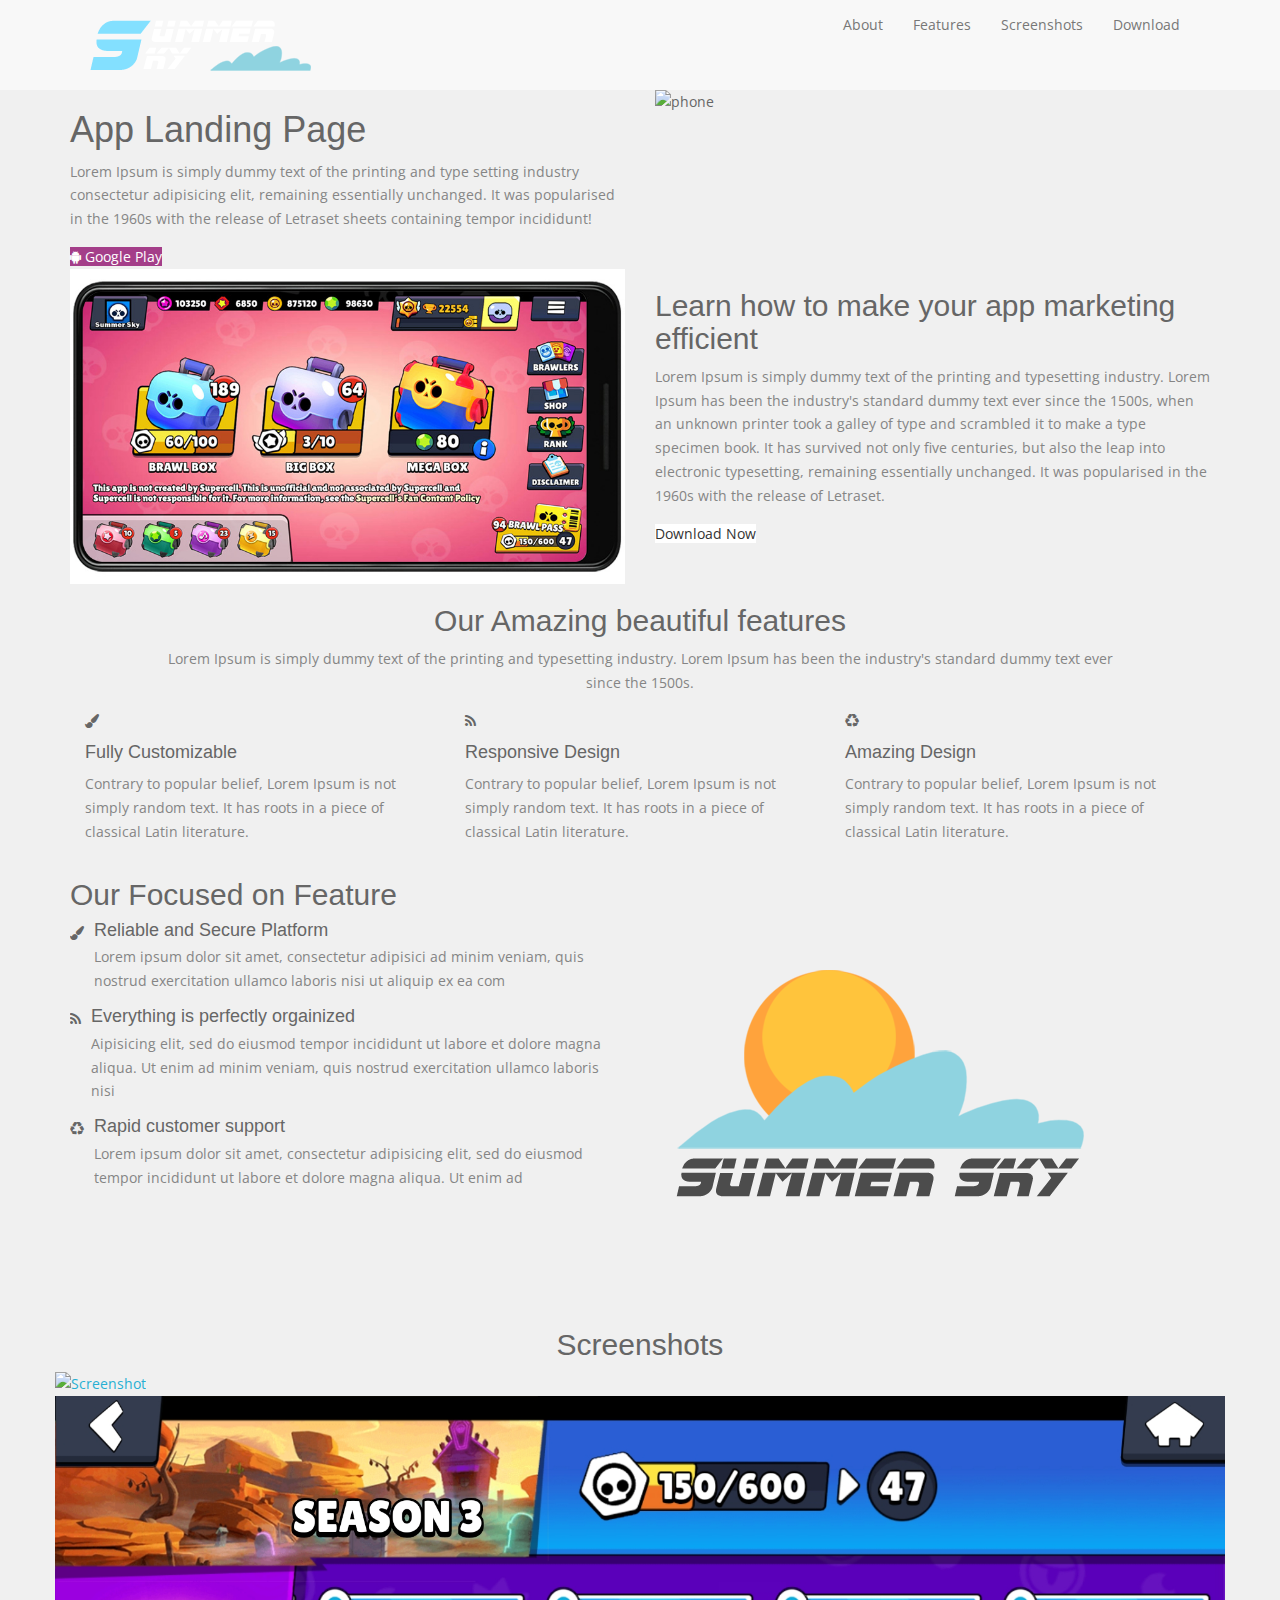
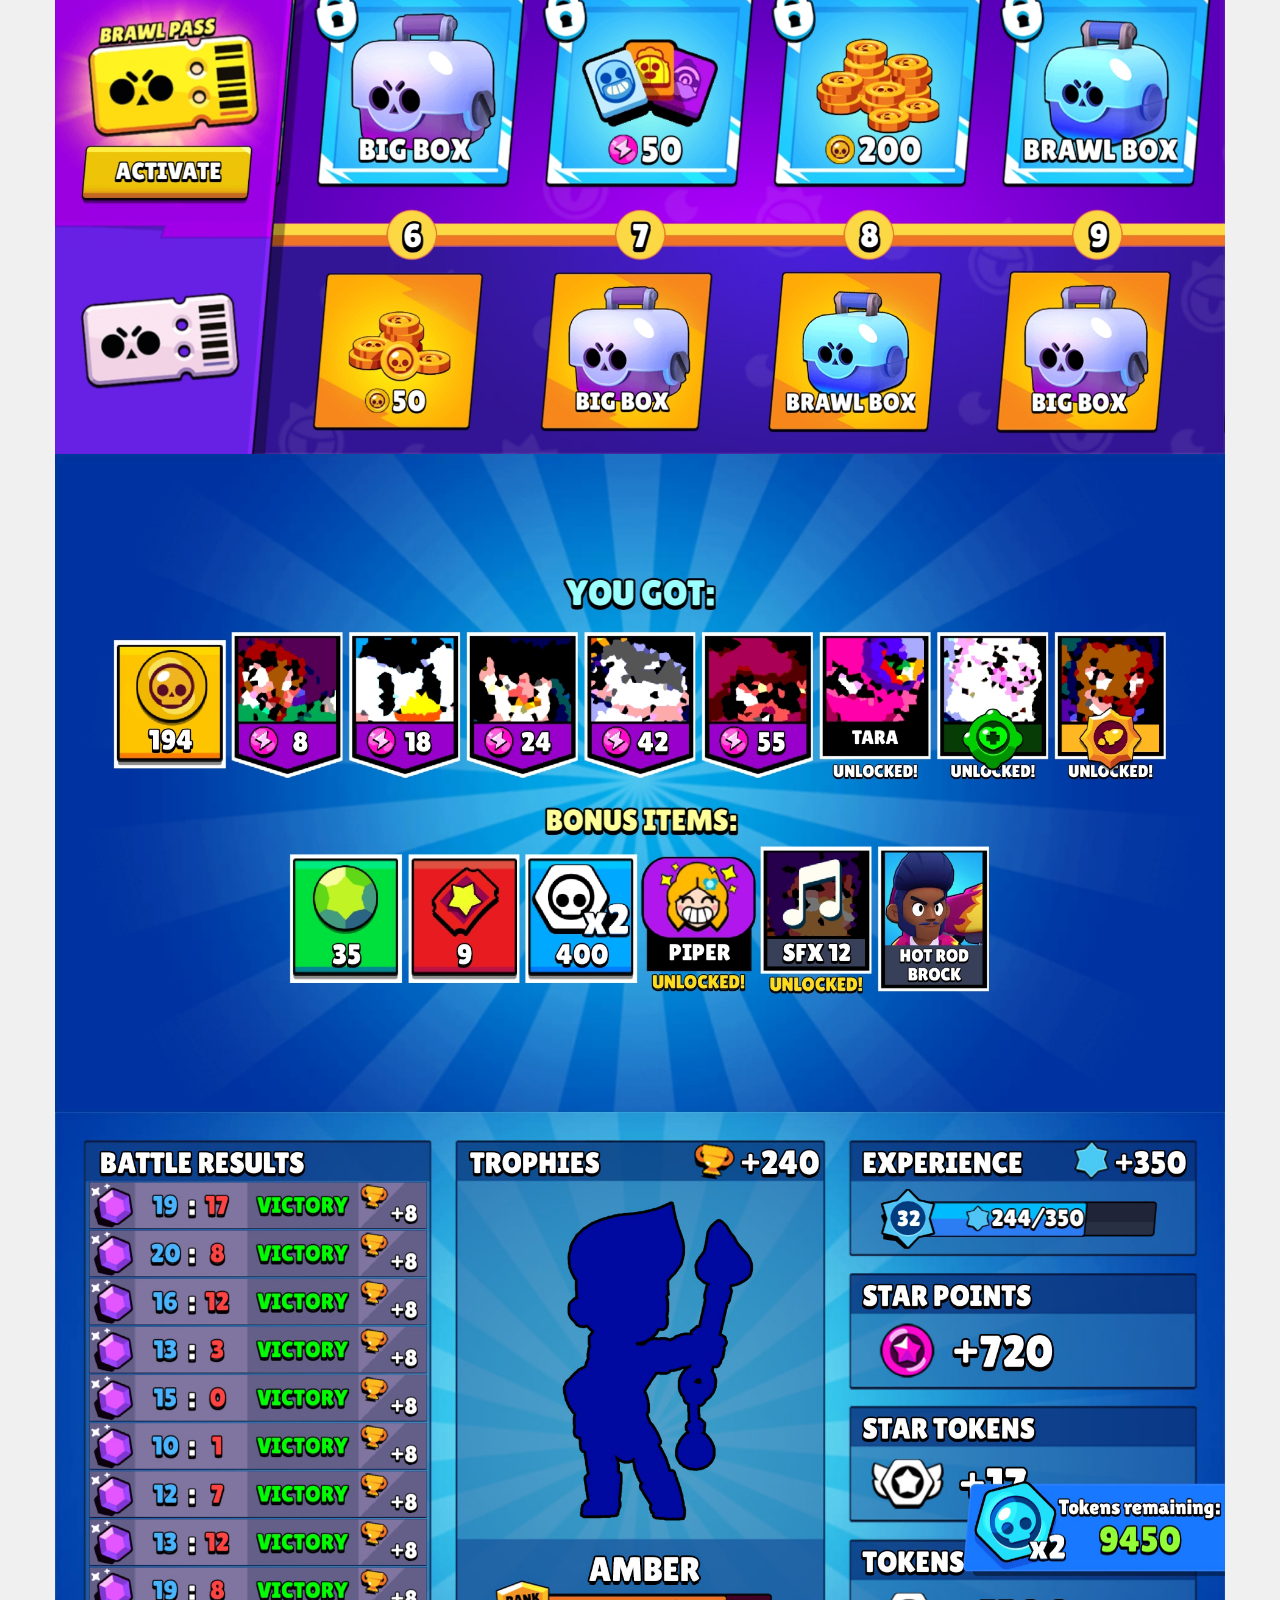
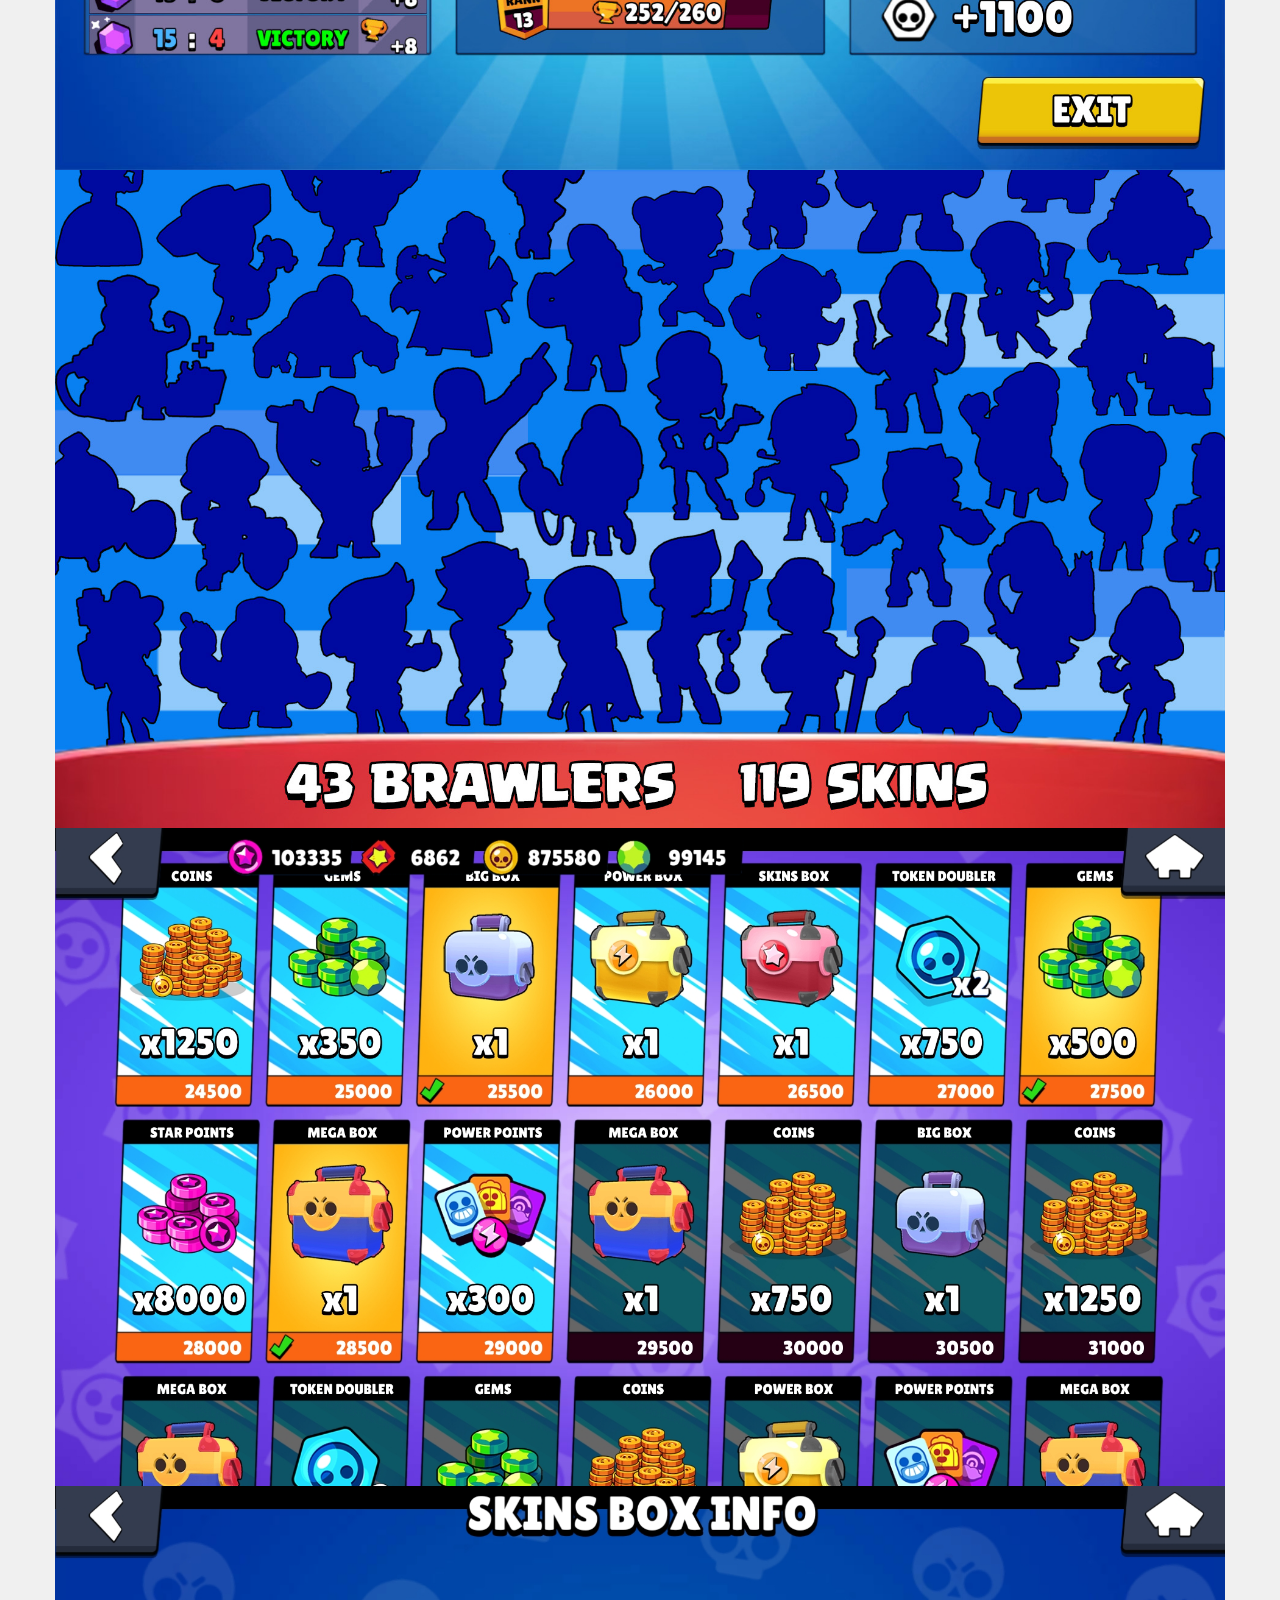
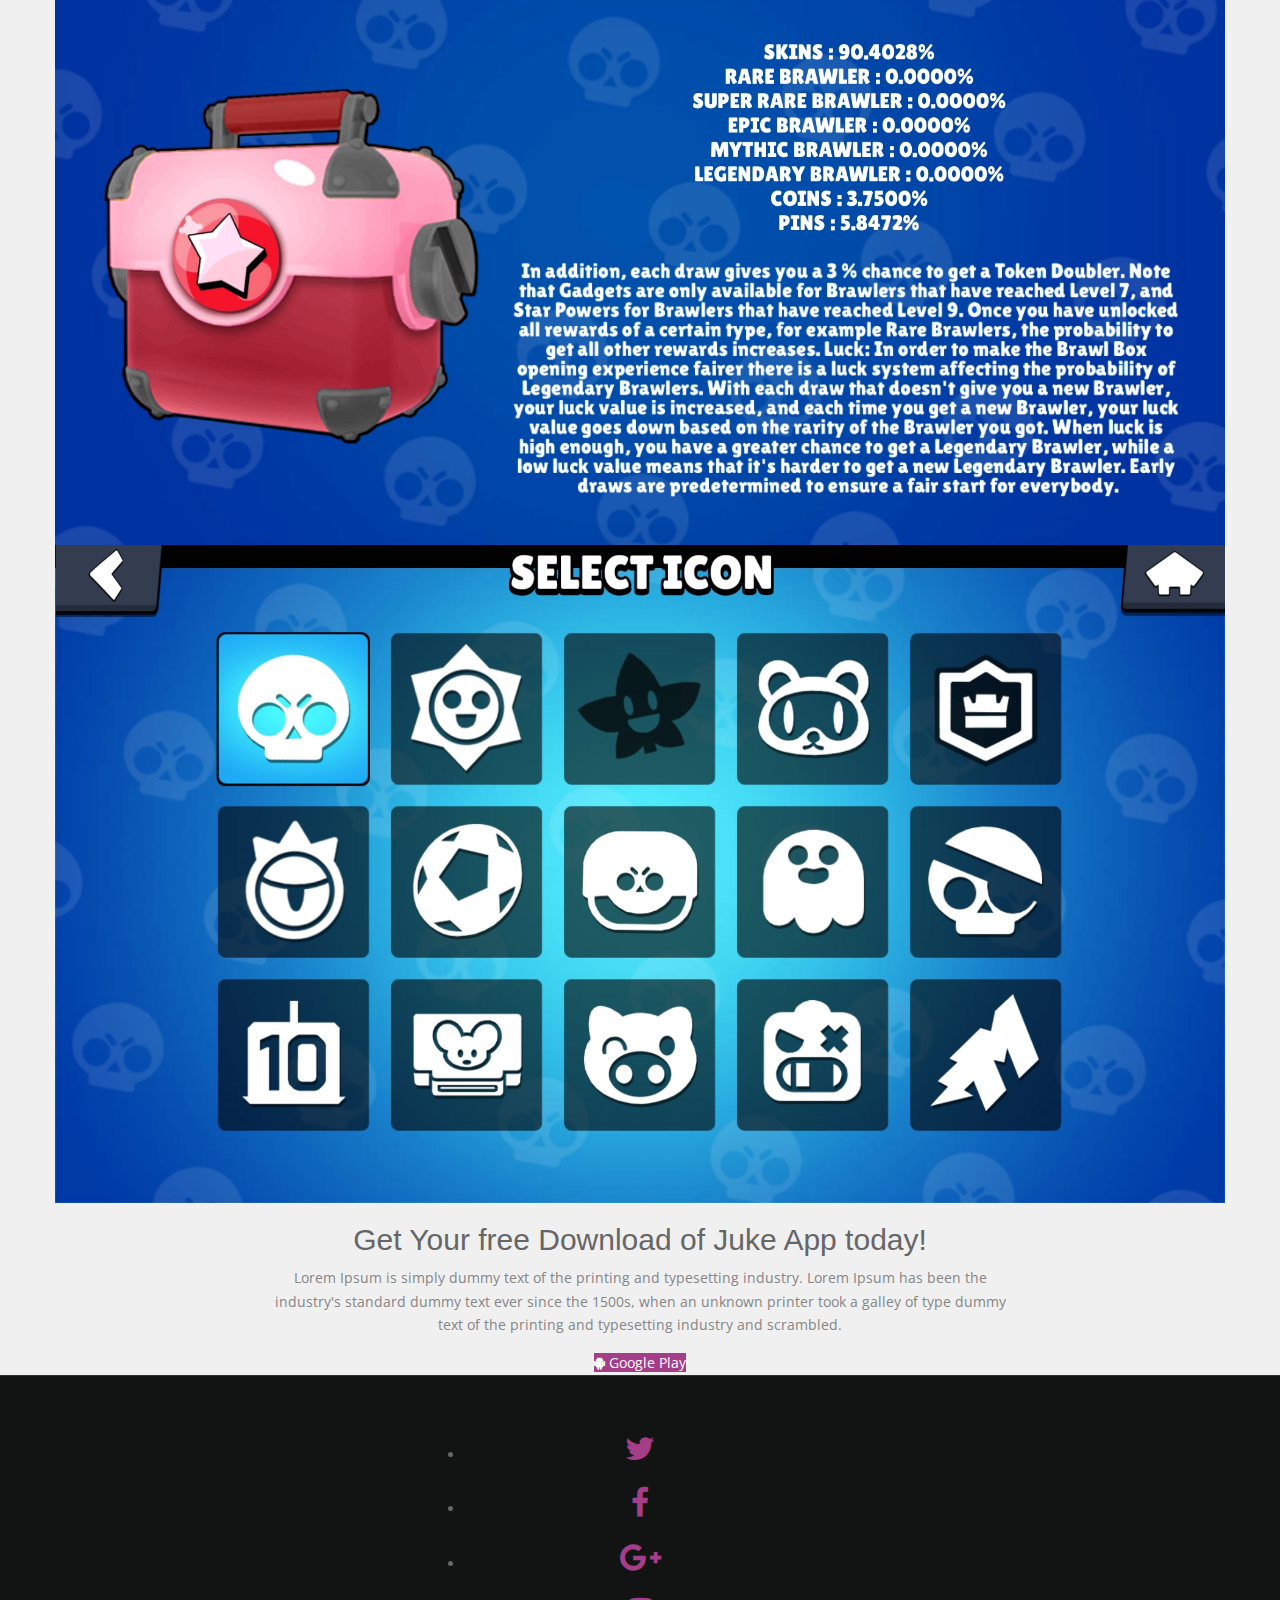
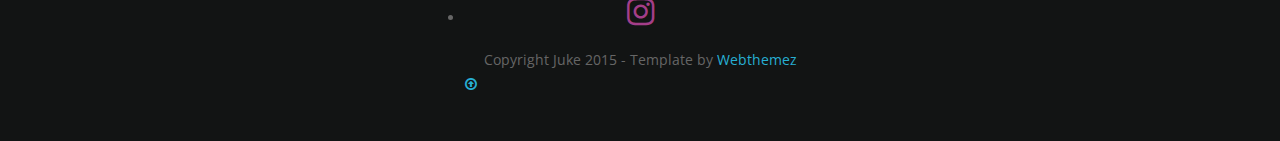
==== commit cb3a903d: "Update" ====
--- a/index.html
+++ b/index.html
@@ -2,7 +2,7 @@
 <html>
 <head>
  
-<title>Brand html5 Multipurpose Landing Page for Apps</title>
+<title>Summer Sky Studio</title>
 <meta name="viewport" content="width=device-width, initial-scale=1, maximum-scale=1, user-scalable=no">
 
 <!-- CSS Files -->
@@ -46,10 +46,7 @@
 				<ul class="nav navbar-nav">
 					<li><a href="#intro">About</a></li>
 					<li><a href="#feature">Features</a></li>
-					<li><a href="#subscribe">Subscribe</a></li>
 					<li><a href="#screenshot">Screenshots</a></li>
-					<li><a href="#clients">Clients</a></li>
-					<li><a href="#package">Package</a></li>
 					<li><a href="#download">Download</a></li>
 				</ul>
 			  </div>
@@ -77,8 +74,7 @@
 
 					<!-- header button -->
 					<div class="head-btn wow fadeInLeft">
-						<a href="#" class="btn-primary app-store">
-						<a href="#" class="btn-primary play-market">
+						<a href="https://play.google.com/store/apps/developer?id=SummerSky+Studio" class="btn-primary play-market">
 						<i class="fa fa-android"></i> <span> Google Play</span>
 						</a>
 					</div>
@@ -223,36 +219,6 @@
         </div>
     </section> 
 
-
-<!-- subscribe section -->
-<div id="subscribe">
-	<div class="subscribe fullscreen parallax" style="background-image:url('images/bg.jpg');" data-img-width="1920" data-img-height="1281" data-diff="100">
-		<div class="overlay">
-			<div class="container">
-
-				<!-- mail icon -->
-				<div class="col-md-4 col-md-offset-4 text-center">
-				<i class="fa fa-envelope-o letter wow fadeInUp"></i>
-				</div>
-				<div class="col-md-8 col-md-offset-2 text-center">
-					<p>Lorem Ipsum is simply dummy text of the printing and typesetting industry. Lorem Ipsum has been the industry's standard dummy text ever since the 1500s, when an unknown printer took a galley.</p>
-
-					<!-- subscribe form -->
-					<div class="subscribe-form wow fadeInUp">
-						<form class="news-letter mailchimp" action="" role="form" method="POST">
-						<input type="hidden" name="u" value="">
-						<input type="hidden" name="id" value="">
-						<input class="form-control" type="email" name="" placeholder="Your email..." required="">
-							<button type="submit" class="subscribe-btn btn">SUBSCRIBE</button>
-						</form>
-					</div>					
-				</div>
-
-			</div>	
-		</div>
-	</div>
-</div>
-
 <!-- screenshot section -->
 <div id="screenshot">
 	<div class="container">
@@ -301,194 +267,6 @@
 	</div>
 </div>
 
-<!-- Clients section -->
-<div id="clients">
-	<div class="container">
-		<div class="text-center">
-			<h2 class="wow fadeInLeft">Clients</h2>
-			<div class="title-line wow fadeInRight"></div>
-		</div>
-		<div class="row">
-			<div class="col-sm-10 col-sm-offset-1">	
-			   <div id="owl-clients" class="owl-carousel owl-theme wow fadeInUp">
-				 
-					<!-- Clients 1 -->
-					<div class="clients-item">
-						<div class="client-pic text-center">
-						
-							<!-- client photo -->
-							<img src="images/client.jpg" alt="client">
-						</div>
-						<div class="box">
-						
-							<!-- Clients content -->
-							<p class="message text-center">"Printing and typesetting industry. Lorem Ipsum has been the industry's standard dummy text ever since the 1500s, when an unknown printer took a galley of type dummy text of the printing."</p>
-						</div>
-						<div class="client-info text-center">
-						
-						<!-- client name -->
-							John Doe, <span class="company">Google</span>	
-						</div>
-					</div>		
-					
-					<!-- Clients 2 -->
-					<div class="clients-item">
-						<div class="client-pic text-center">
-
-							<!-- client photo -->
-							<img src="images/client2.jpg" alt="client">
-						</div>
-						<div class="box">
-
-							<!-- Clients content -->
-							<p class="message text-center">"Lorem Ipsum is simply dummy text of the printing and when an unknown printer took a galley of type dummy text of the printing and typesetting industry and scrambled."</p>
-						</div>
-						<div class="client-info text-center">
-
-							<!-- client name -->
-							Glen Micheal, <span class="company">CN Technology</span>	
-						</div>
-					</div>				
-					
-					<!-- Clients 3 -->
-					<div class="clients-item">
-						<div class="client-pic text-center">
-
-							<!-- client photo -->
-							<img src="images/client3.jpg" alt="client">
-						</div>
-						<div class="box">
-
-							<!-- Clients content -->
-							<p class="message text-center">"Lorem Ipsum is simply dummy text of the printing and typesetting industry. Lorem Ipsum has been the industry's standard dummy text ever since the 1500s, when an unknown printer."</p>
-						</div>
-						<div class="client-info text-center">
-
-							<!-- client name -->
-							Chris Russel, <span class="company">Facebook</span>	
-						</div>
-					</div>			
-				 
-				</div>
-			</div>	
-		</div>	
-	</div>
-</div>
-<div id="package">
-	<div class="container">
-		<div class="text-center">
-		
-			<!-- pricing title -->
-			<h2 class="wow fadeInLeft animated" style="visibility: visible; animation-name: fadeInLeft; -webkit-animation-name: fadeInLeft;">Packages</h2>
-			<div class="title-line wow fadeInRight animated" style="visibility: visible; animation-name: fadeInRight; -webkit-animation-name: fadeInRight;"></div>
-		</div>
-		<div class="row package-option">
-
-			<!-- package 1 -->
-			<div class="col-sm-4">
-			  <div class="price-box wow fadeInUp animated" style="visibility: visible; animation-name: fadeInUp; -webkit-animation-name: fadeInUp;">
-			   <div class="price-heading text-center">
-			   
-					
-					<!-- package name -->
-					<h3>Basic</h3>
-			   </div>
-			   
-			   <!-- price -->
-				<div class="price-group text-center">
-					<span class="dollar">$</span>
-					<span class="price">12</span>
-					<span class="time">/mo</span>
-				</div>
-			
-				<!-- package features -->
-			   <ul class="price-feature text-center">
-				  <li><strong>300MB</strong> Disk Space</li>
-				  <li><strong>200MB</strong> Bandwidth</li>
-				  <li><strong>4</strong> Subdomains</li>
-				  <li><strong>6</strong> Email Accounts</li>
-				  <li><strike>Webmail Support</strike></li>				  
-			   </ul>
-			   
-			   <!-- package button -->
-			   <div class="price-footer text-center">
-				 <a class="btn btn-price" href="#">BUY NOW</a>
-				</div>	
-			  </div>
-			</div>
-			
-			<!-- package 2 -->
-			<div class="col-sm-4">
-			  <div class="price-box wow fadeInUp animated" data-wow-delay="0.2s" style="visibility: visible; animation-delay: 0.2s; -webkit-animation-delay: 0.2s; animation-name: fadeInUp; -webkit-animation-name: fadeInUp;">
-			   <div class="price-heading text-center">
- 
-
-			   <!-- package name -->
-				<h3>Standard</h3>
-			   </div>
-			   
-			   <!-- price -->
-				<div class="price-group text-center">
-					<span class="dollar">$</span>
-					<span class="price">16</span>
-					<span class="time">/mo</span>
-				</div>
-			
-				<!-- package features -->
-			   <ul class="price-feature text-center">
-				  <li><strong>600MB</strong> Disk Space</li>
-				  <li><strong>300MB</strong> Bandwidth</li>
-				  <li><strong>4</strong> Subdomains</li>
-				  <li><strong>12</strong> Email Accounts</li>
-				  <li><strike>Webmail Support</strike></li>			  
-			   </ul>
-
-				<!-- package button -->
-			   <div class="price-footer text-center">
-				 <a class="btn btn-price" href="#">BUY NOW</a>
-				</div>
-			  </div>
-			</div>	
-			
-			<!-- package 3 -->
-			<div class="col-sm-4">
-			  <div class="price-box wow fadeInUp animated" data-wow-delay="0.4s" style="visibility: visible; animation-delay: 0.4s; -webkit-animation-delay: 0.4s; animation-name: fadeInUp; -webkit-animation-name: fadeInUp;">
-			   <div class="price-heading text-center">
-			   
-					 
-				
-					<!-- package name -->
-					<h3>Advance</h3>
-			   </div>
-			   
-			   <!-- price -->
-				<div class="price-group text-center">
-					<span class="dollar">$</span>
-					<span class="price">24</span>
-					<span class="time">/mo</span>
-				</div>
-			
-				<!-- package features -->
-			   <ul class="price-feature text-center">
-				  <li><strong>1.5GB</strong> Disk Space</li>
-				  <li><strong>1.2GB</strong> Bandwidth</li>
-				  <li><strong>14</strong> Subdomains</li>
-				  <li><strong>26</strong> Email Accounts</li>
-				  <li>Webmail Support</li>					  
-			   </ul>
-			   
-			   <!-- package button -->
-			   <div class="price-footer text-center">
-				 <a class="btn btn-price" href="#">BUY NOW</a>
-				</div>	
-			  </div>
-			</div>
-			
-			 
-
-		</div>
-	</div>
-</div>	
 <!-- download section -->
 <div id="download">
 	<div class="action fullscreen parallax" style="background-image:url('images/bg.jpg');" data-img-width="2000" data-img-height="1334" data-diff="100">
@@ -500,10 +278,7 @@
 						<p class="download-text wow fadeInRight">Lorem Ipsum is simply dummy text of the printing and typesetting industry. Lorem Ipsum has been the industry's standard dummy text ever since the 1500s, when an unknown printer took a galley of type dummy text of the printing and typesetting industry and scrambled.</p>
 						<div class="btn-section">
 						
-						<a href="#" class="btn-primary app-store">
-						<i class="fa fa-apple"></i> <span> App Store</span>
-						</a>
-						<a href="#" class="btn-primary play-market">
+						<a href="https://play.google.com/store/apps/developer?id=SummerSky+Studio" class="btn-primary play-market">
 						<i class="fa fa-android"></i> <span> Google Play</span>
 						</a>
 						
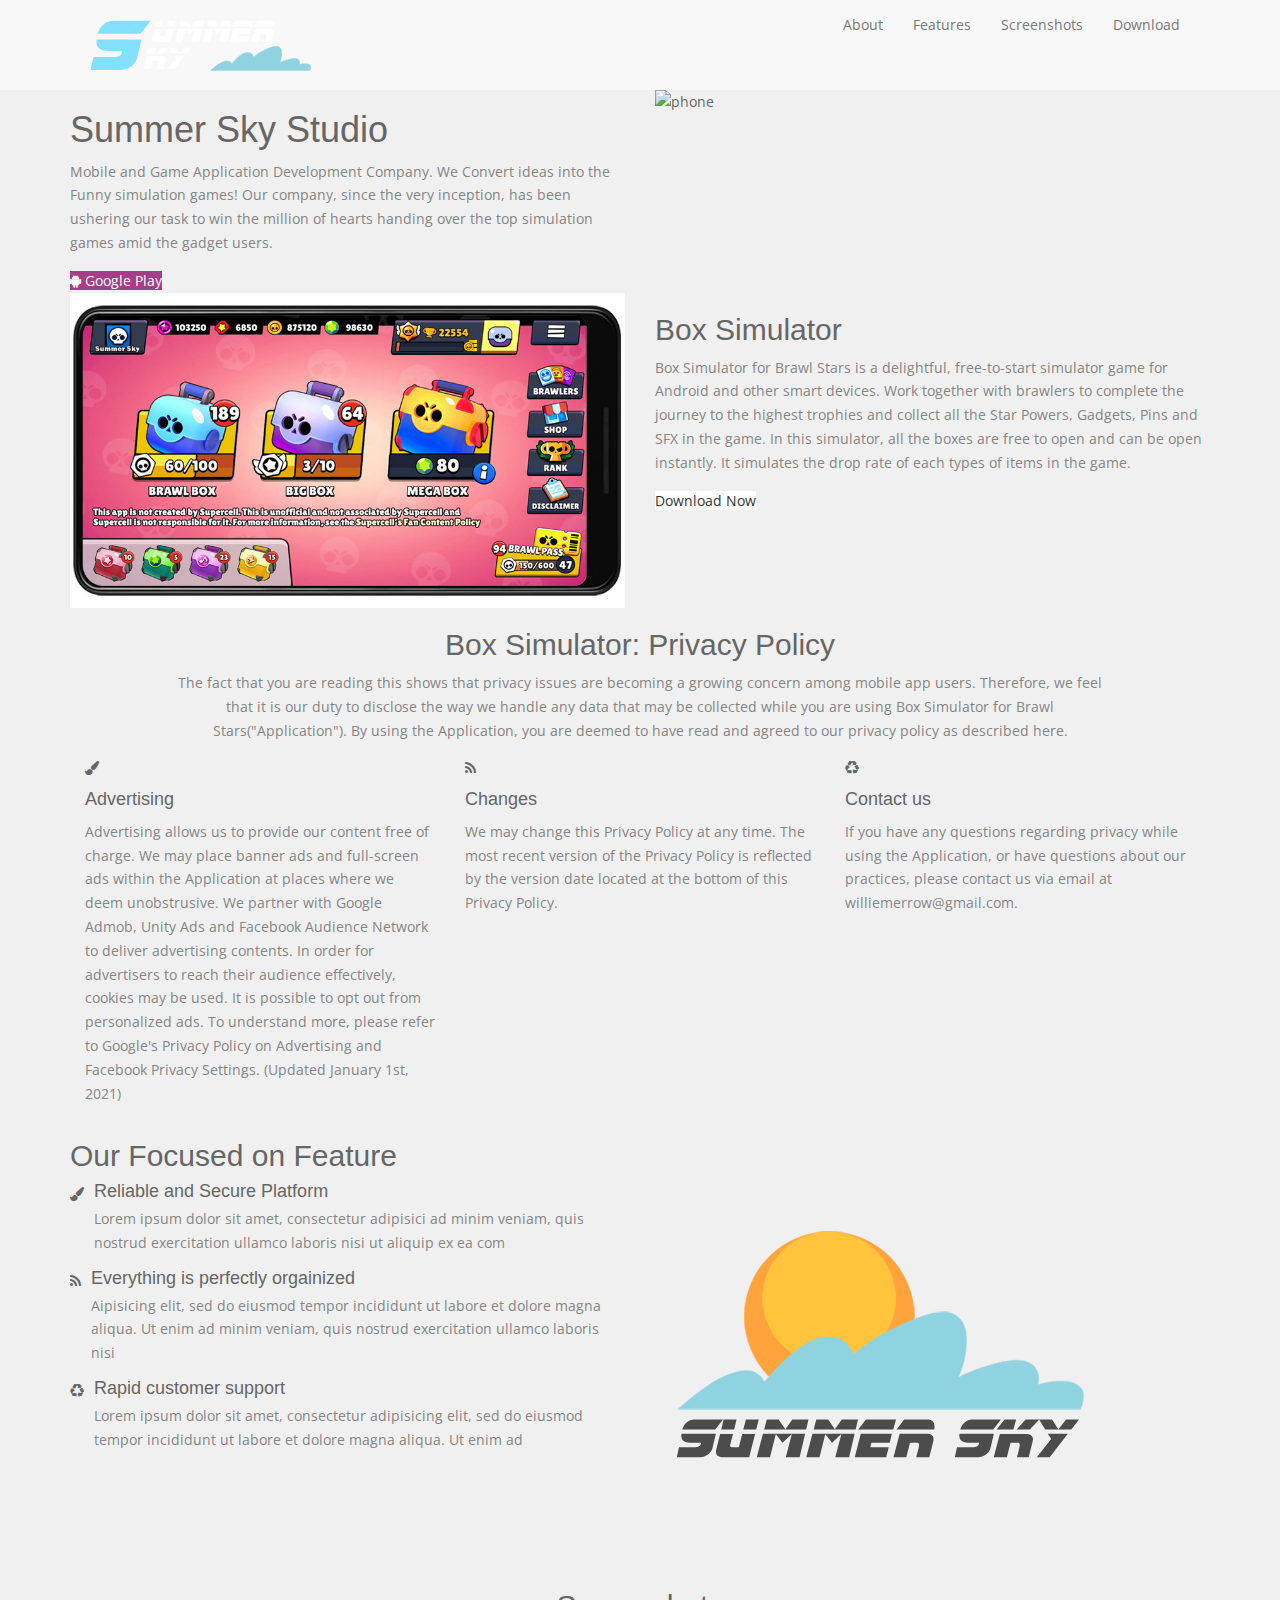
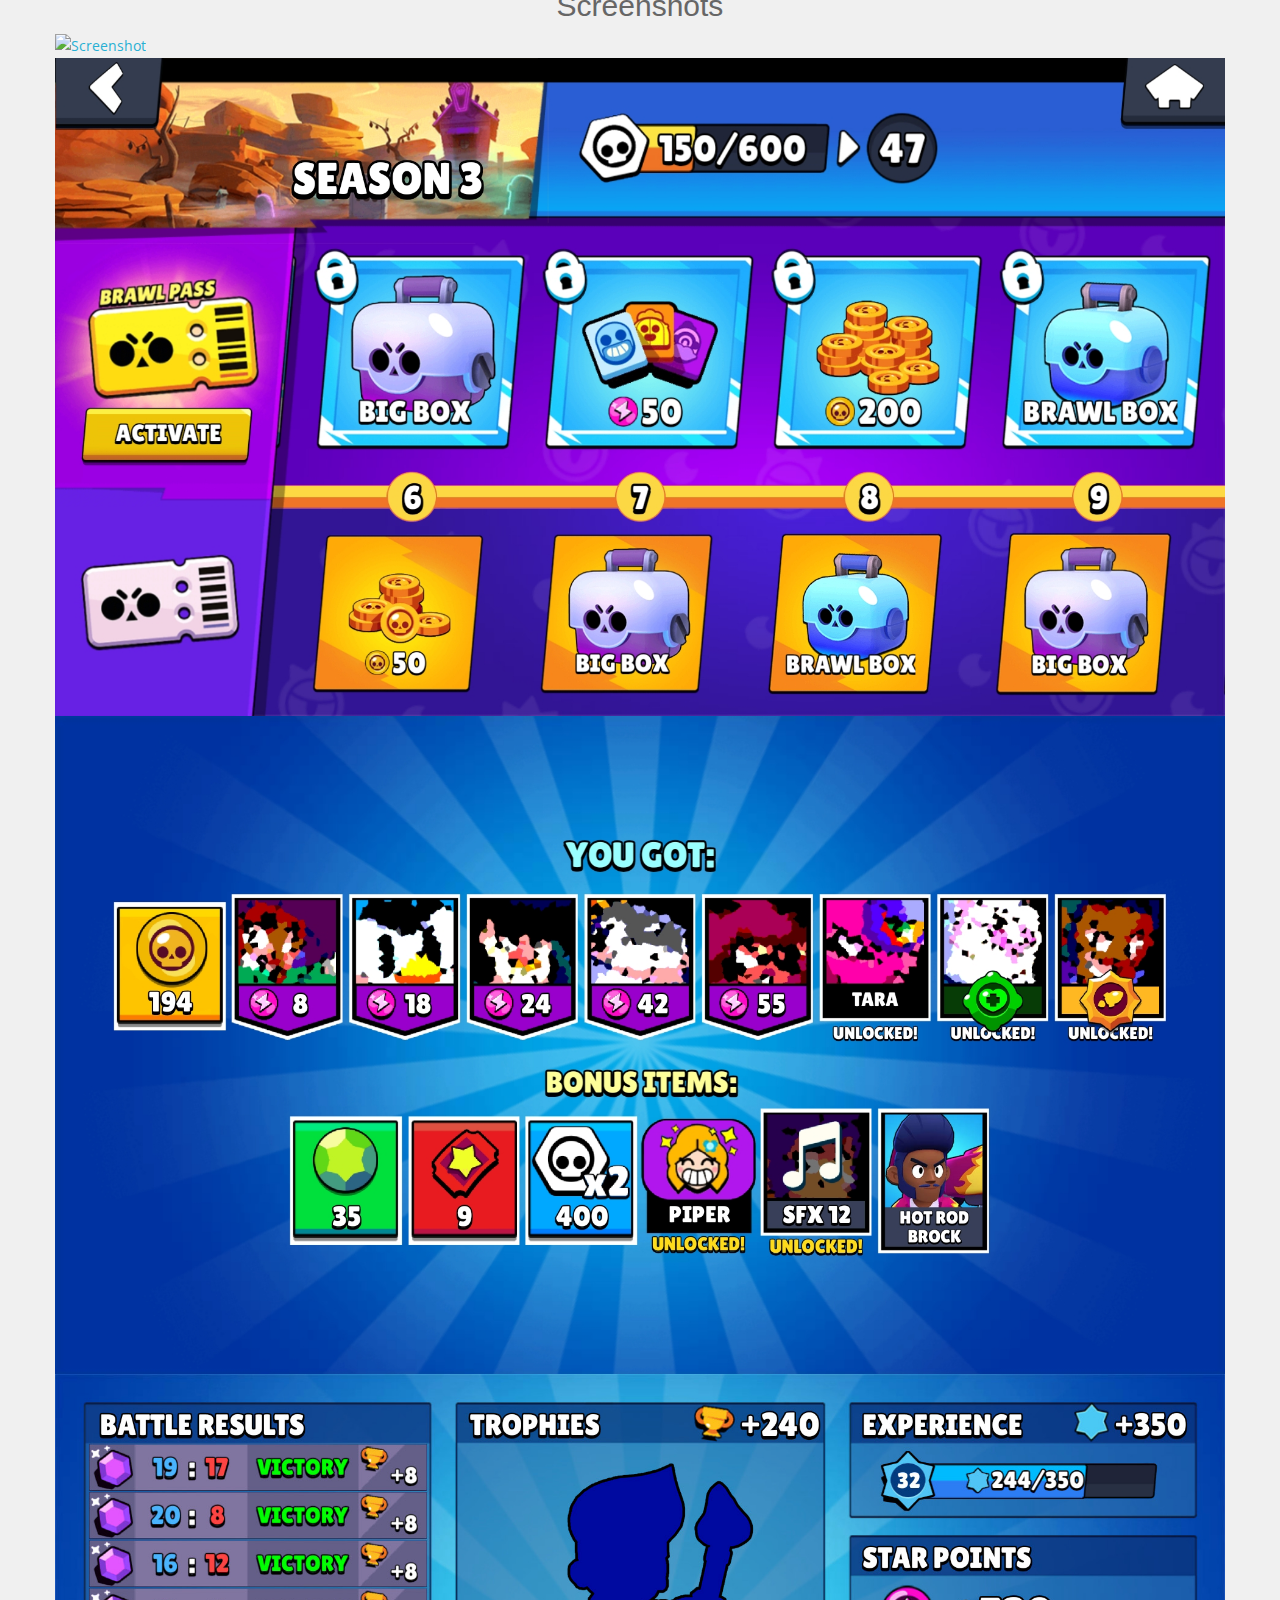
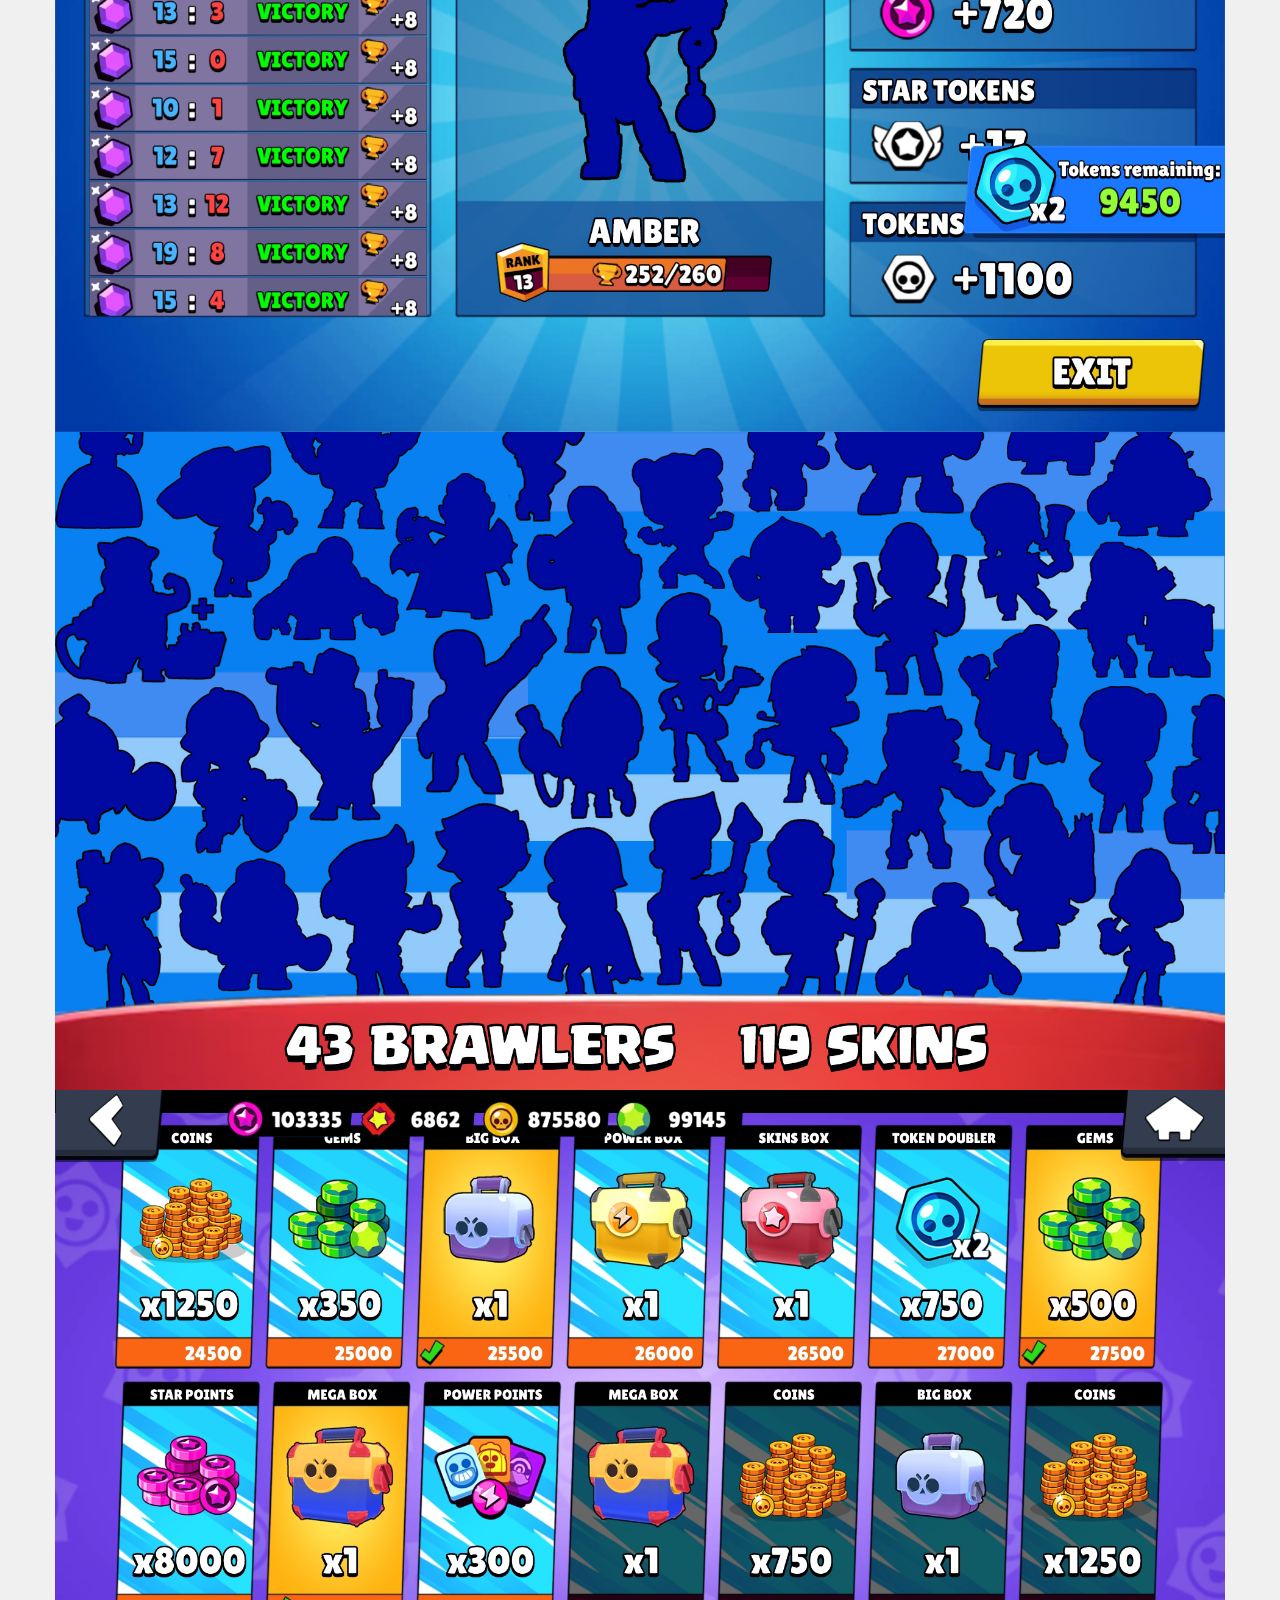
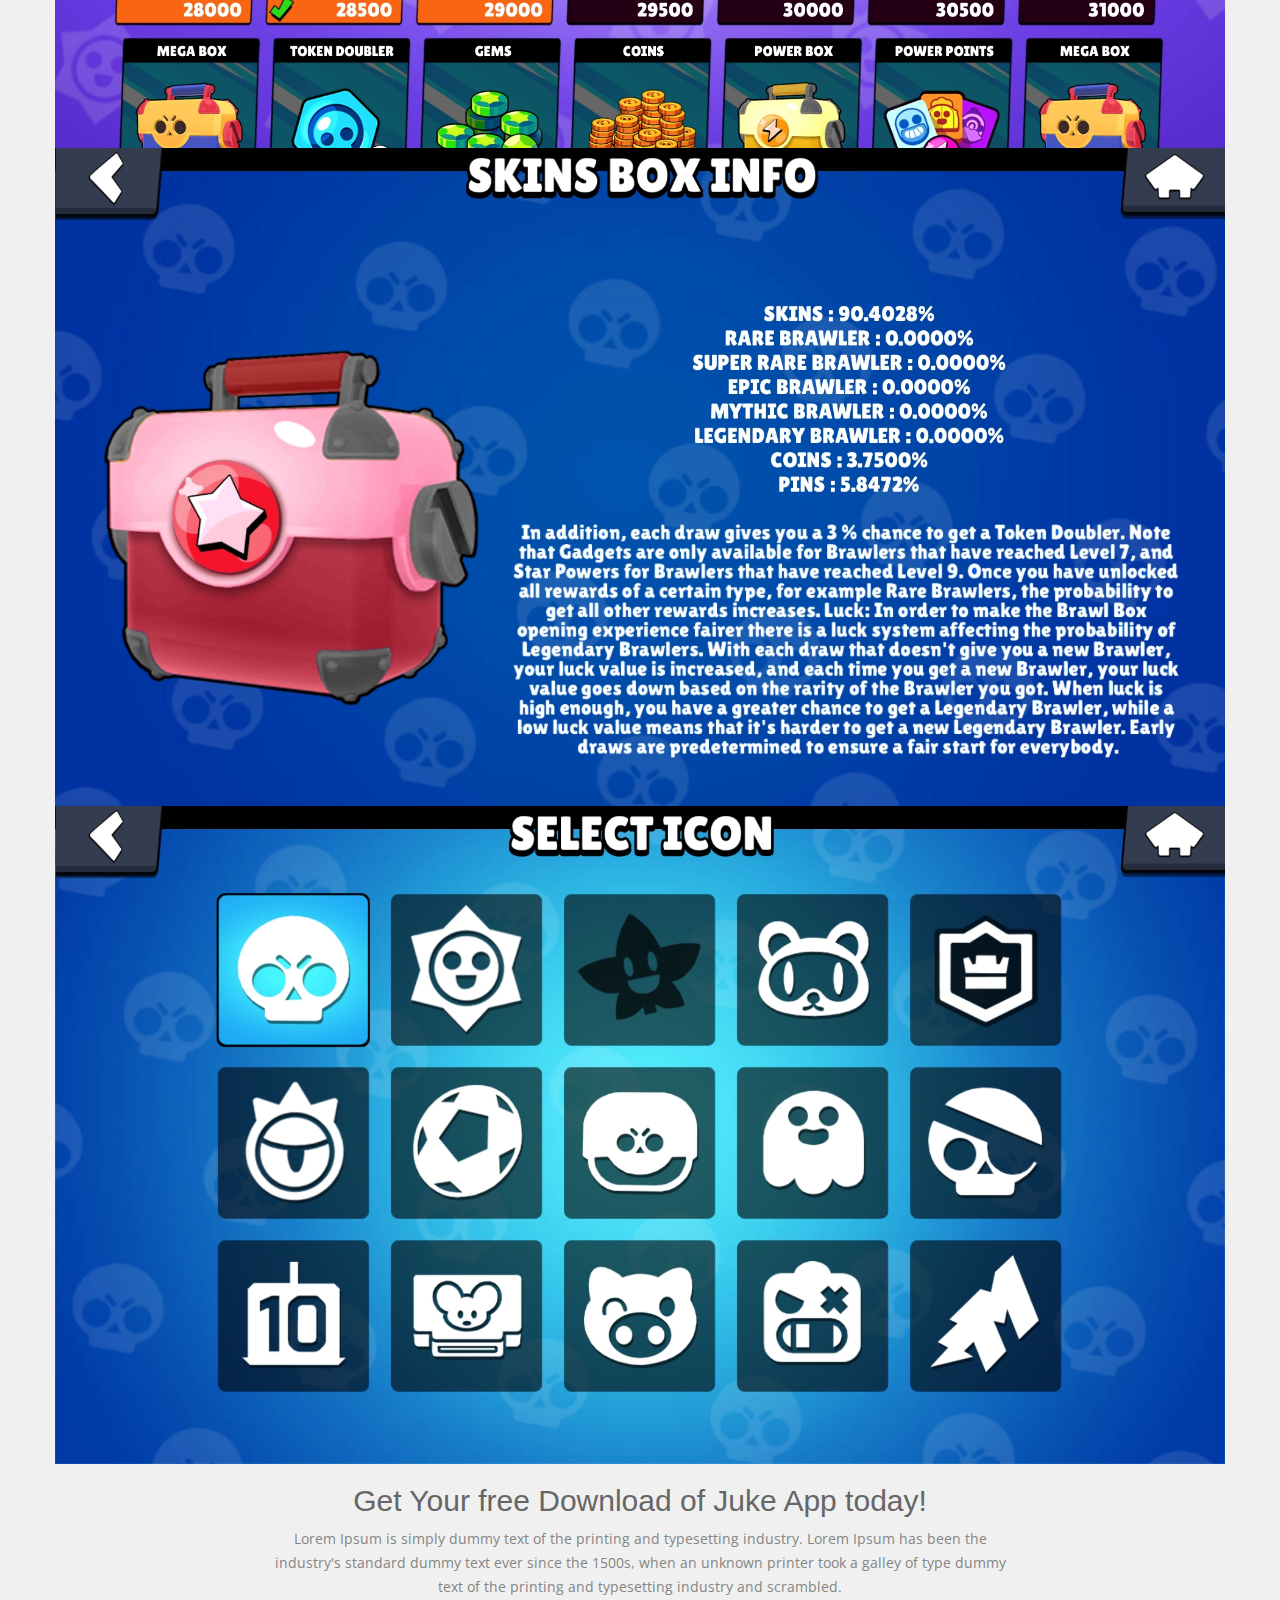
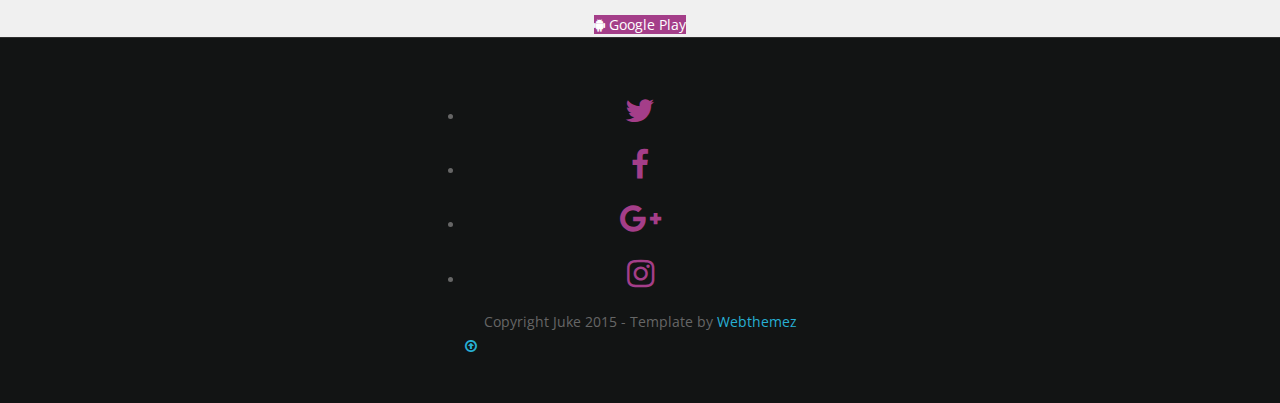
==== commit 5ba5c0e1: "Update" ====
--- a/index.html
+++ b/index.html
@@ -65,11 +65,11 @@
 				<div class="col-md-6">
 				 
 						<h1 class="wow fadeInLeft">
-						App Landing Page 
+						Summer Sky Studio 
 						</h1>
  
 					<div class="landing-text wow fadeInLeft">
-						<p>Lorem Ipsum is simply dummy text of the printing and type setting industry consectetur adipisicing elit, remaining essentially unchanged. It was popularised in the 1960s with the release of Letraset sheets containing tempor incididunt!</p>
+						<p>Mobile and Game Application Development Company. We Convert ideas into the Funny simulation games! Our company, since the very inception, has been ushering our task to win the million of hearts handing over the top simulation games amid the gadget users.</p>
 					</div>				  
 
 					<!-- header button -->
@@ -104,8 +104,8 @@
 			
 			<!-- feature content -->
 			<div class="col-md-6 wow fadeInRight">
-				<h2>Learn how to make your app marketing efficient</h2>
-				<p>Lorem Ipsum is simply dummy text of the printing and typesetting industry. Lorem Ipsum has been the industry's standard dummy text ever since the 1500s, when an unknown printer took a galley of type and scrambled it to make a type specimen book. It has survived not only five centuries, but also the leap into electronic typesetting, remaining essentially unchanged. It was popularised in the 1960s with the release of Letraset.
+				<h2>Box Simulator</h2>
+				<p>Box Simulator for Brawl Stars is a delightful, free-to-start simulator game for Android and other smart devices. Work together with brawlers to complete the journey to the highest trophies and collect all the Star Powers, Gadgets, Pins and SFX in the game. In this simulator, all the boxes are free to open and can be open instantly. It simulates the drop rate of each types of items in the game.
 				</p>
 
 					<div class="btn-section"><a href="#download" class="btn-default">Download Now</a></div>
@@ -124,8 +124,8 @@
 			<div class="col-md-10 col-md-offset-1 col-sm-12 text-center feature-title">
 
 			<!-- feature title -->
-				<h2>Our Amazing beautiful features</h2>
-				<p>Lorem Ipsum is simply dummy text of the printing and typesetting industry. Lorem Ipsum has been the industry's standard dummy text ever since the 1500s.</p>
+				<h2>Box Simulator: Privacy Policy</h2>
+				<p>The fact that you are reading this shows that privacy issues are becoming a growing concern among mobile app users. Therefore, we feel that it is our duty to disclose the way we handle any data that may be collected while you are using Box Simulator for Brawl Stars("Application"). By using the Application, you are deemed to have read and agreed to our privacy policy as described here.</p>
 			</div>
 		</div>
 		<div class="row row-feat">
@@ -136,8 +136,8 @@
 				<div class="col-sm-4 feat-list">
 					<i class="fa fa-paint-brush wow fadeInUp"></i>
 					<div class="inner">
-						<h4>Fully Customizable</h4>
-						<p>Contrary to popular belief, Lorem Ipsum is not simply random text. It has roots in a piece of classical Latin literature.
+						<h4>Advertising</h4>
+						<p>Advertising allows us to provide our content free of charge. We may place banner ads and full-screen ads within the Application at places where we deem unobstrusive. We partner with Google Admob, Unity Ads and Facebook Audience Network to deliver advertising contents. In order for advertisers to reach their audience effectively, cookies may be used. It is possible to opt out from personalized ads. To understand more, please refer to Google's Privacy Policy on Advertising and Facebook Privacy Settings. (Updated January 1st, 2021)
 						</p>
 					</div>
 				</div>
@@ -146,8 +146,8 @@
 				<div class="col-sm-4 feat-list">
 					<i class="fa fa-rss wow fadeInUp" data-wow-delay="0.2s"></i>
 					<div class="inner">
-						<h4>Responsive Design</h4>
-						<p>Contrary to popular belief, Lorem Ipsum is not simply random text. It has roots in a piece of classical Latin literature.</p>
+						<h4>Changes</h4>
+						<p>We may change this Privacy Policy at any time. The most recent version of the Privacy Policy is reflected by the version date located at the bottom of this Privacy Policy.</p>
 					</div>
 				</div>
 			
@@ -155,8 +155,8 @@
 				<div class="col-sm-4 feat-list"> 
 					<i class="fa fa-recycle wow fadeInUp" data-wow-delay="0.4s"></i>
 					<div class="inner">
-						<h4>Amazing Design</h4>
-						<p>Contrary to popular belief, Lorem Ipsum is not simply random text. It has roots in a piece of classical Latin literature.</p>
+						<h4>Contact us</h4>
+						<p>If you have any questions regarding privacy while using the Application, or have questions about our practices, please contact us via email at williemerrow@gmail.com.</p>
 					</div>
 				</div>
 			
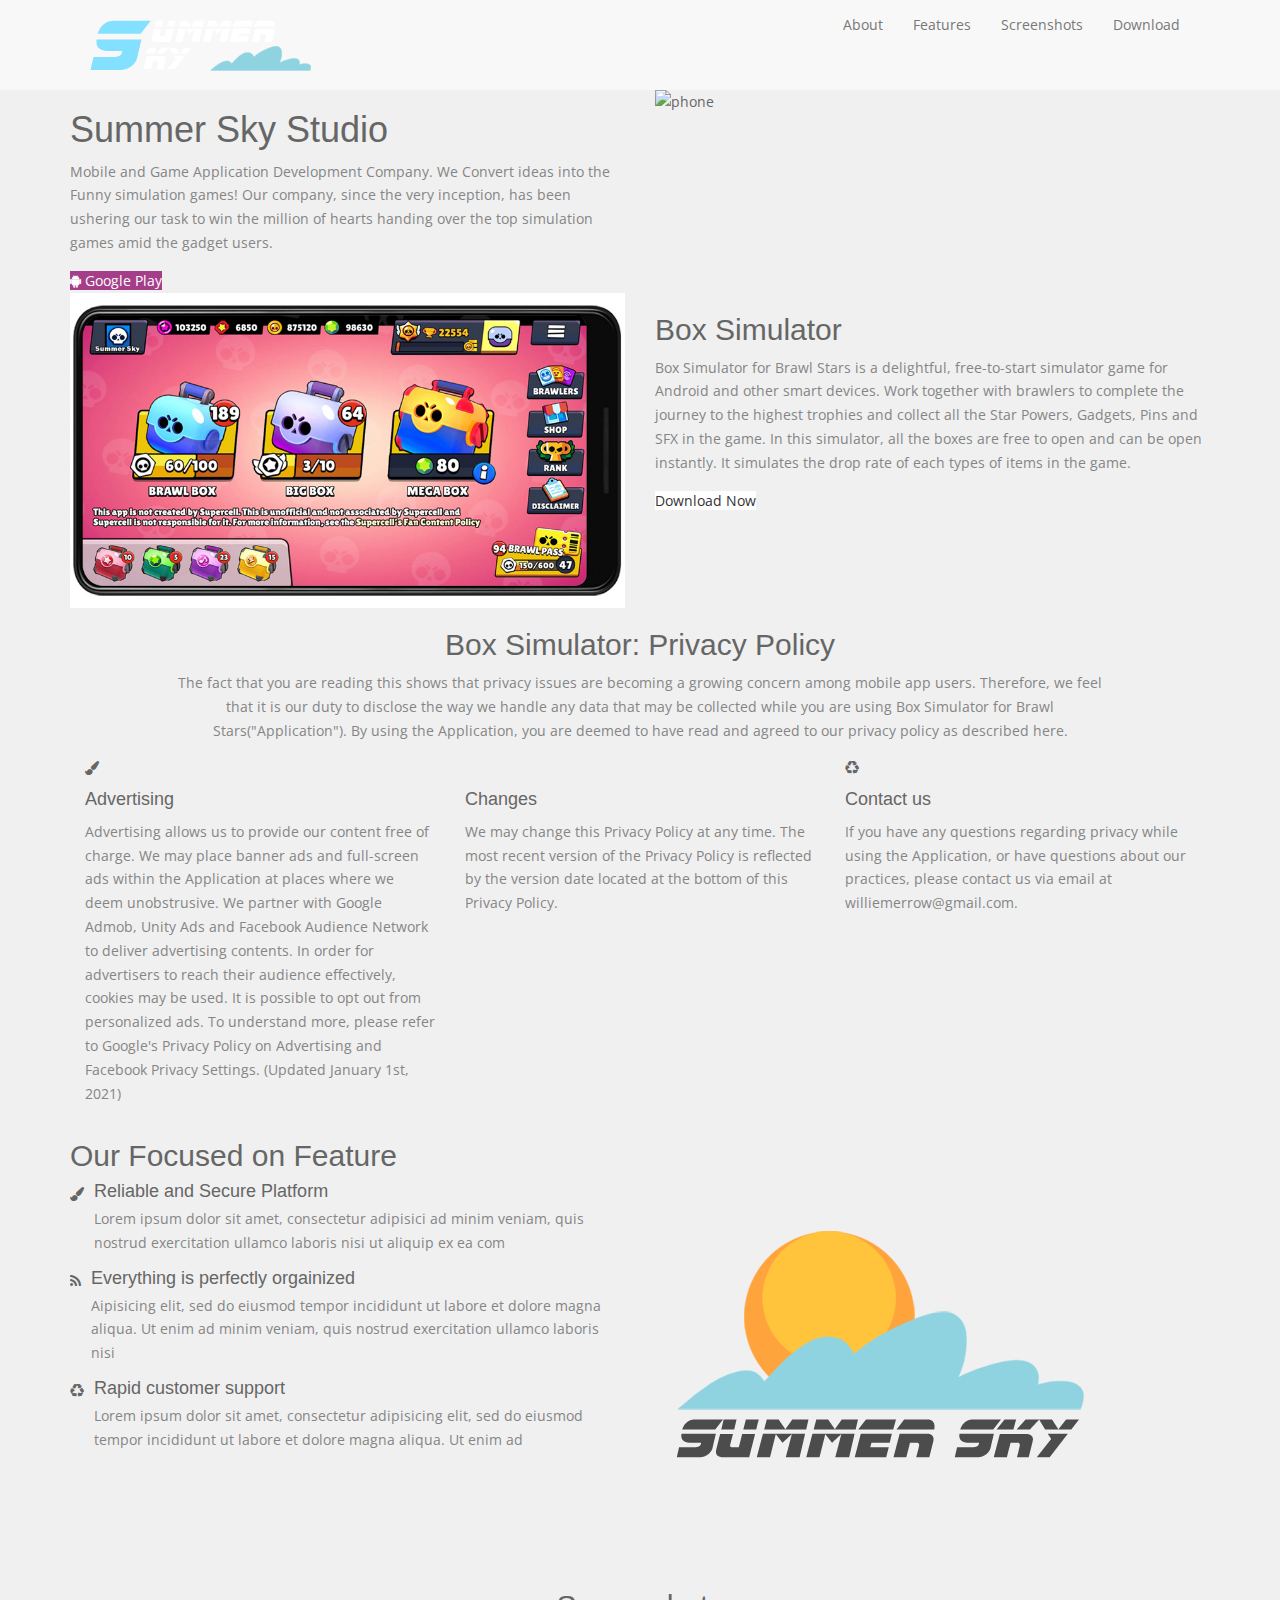
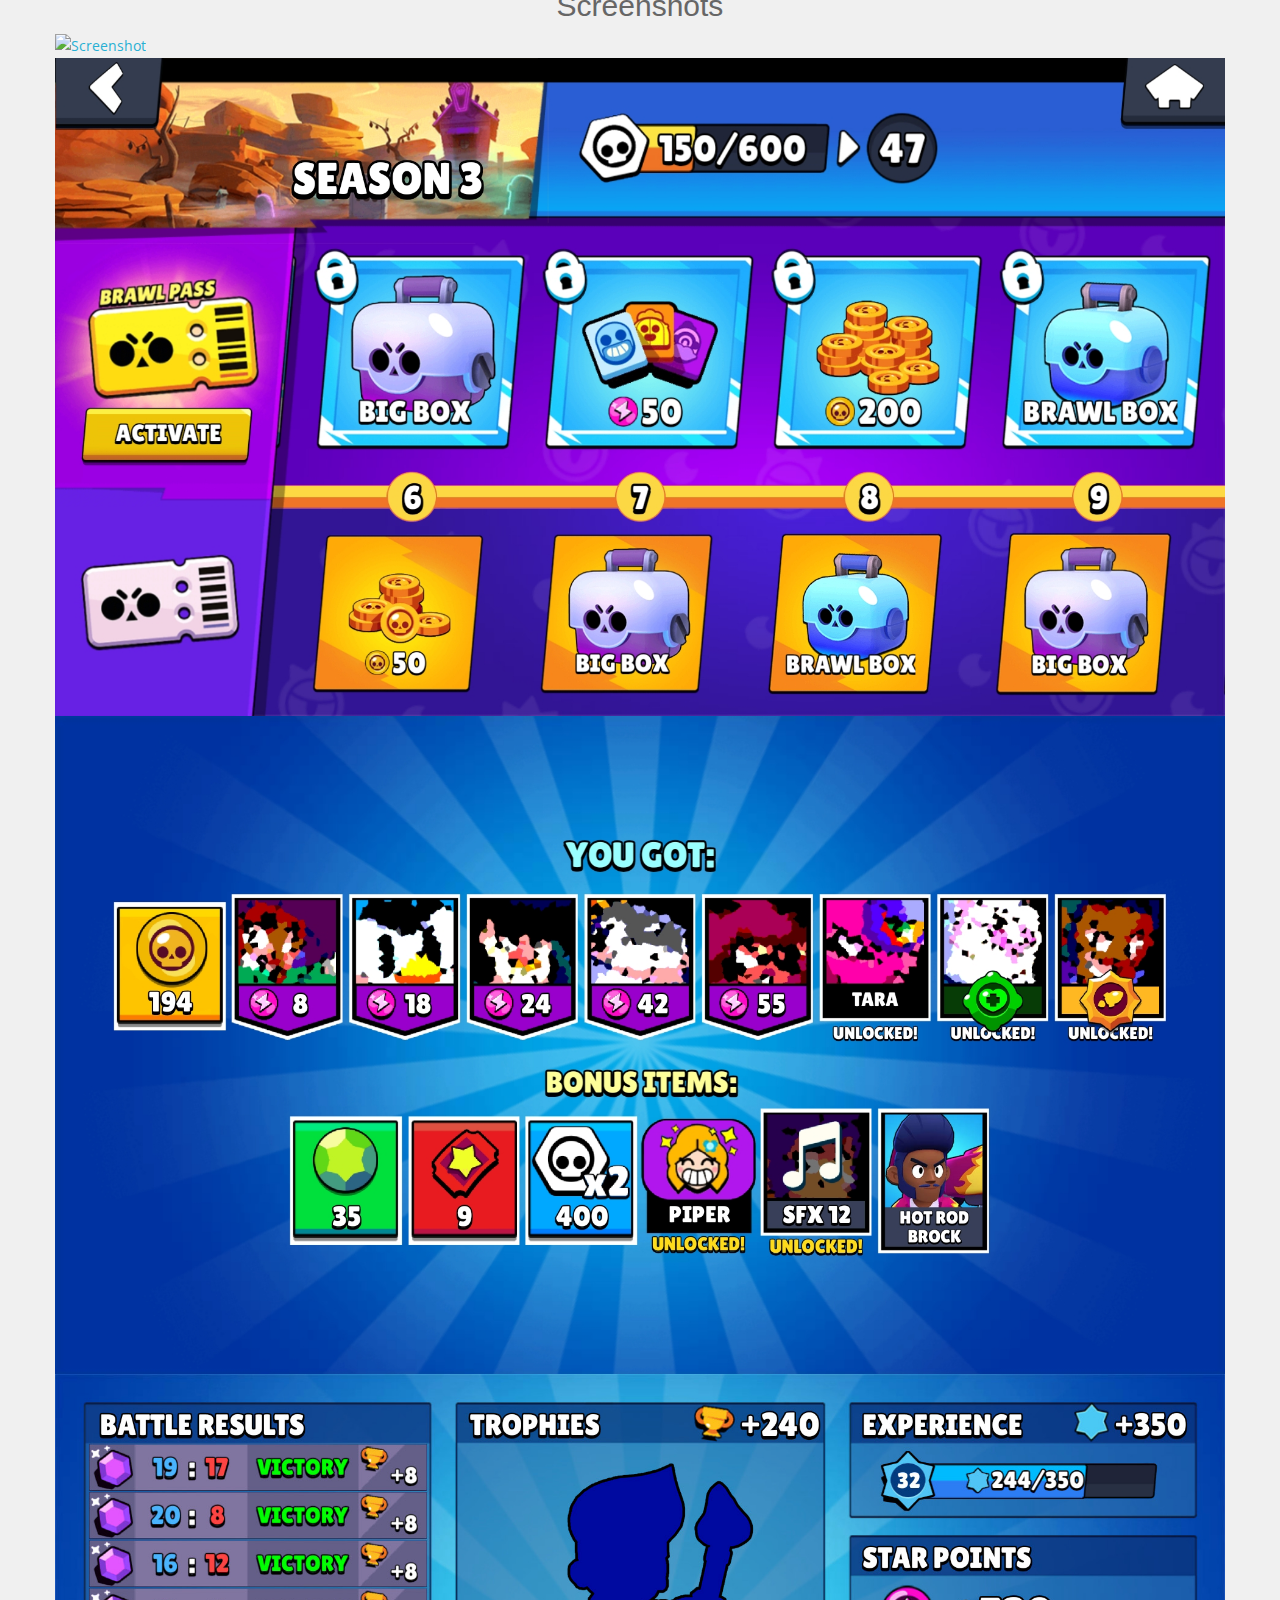
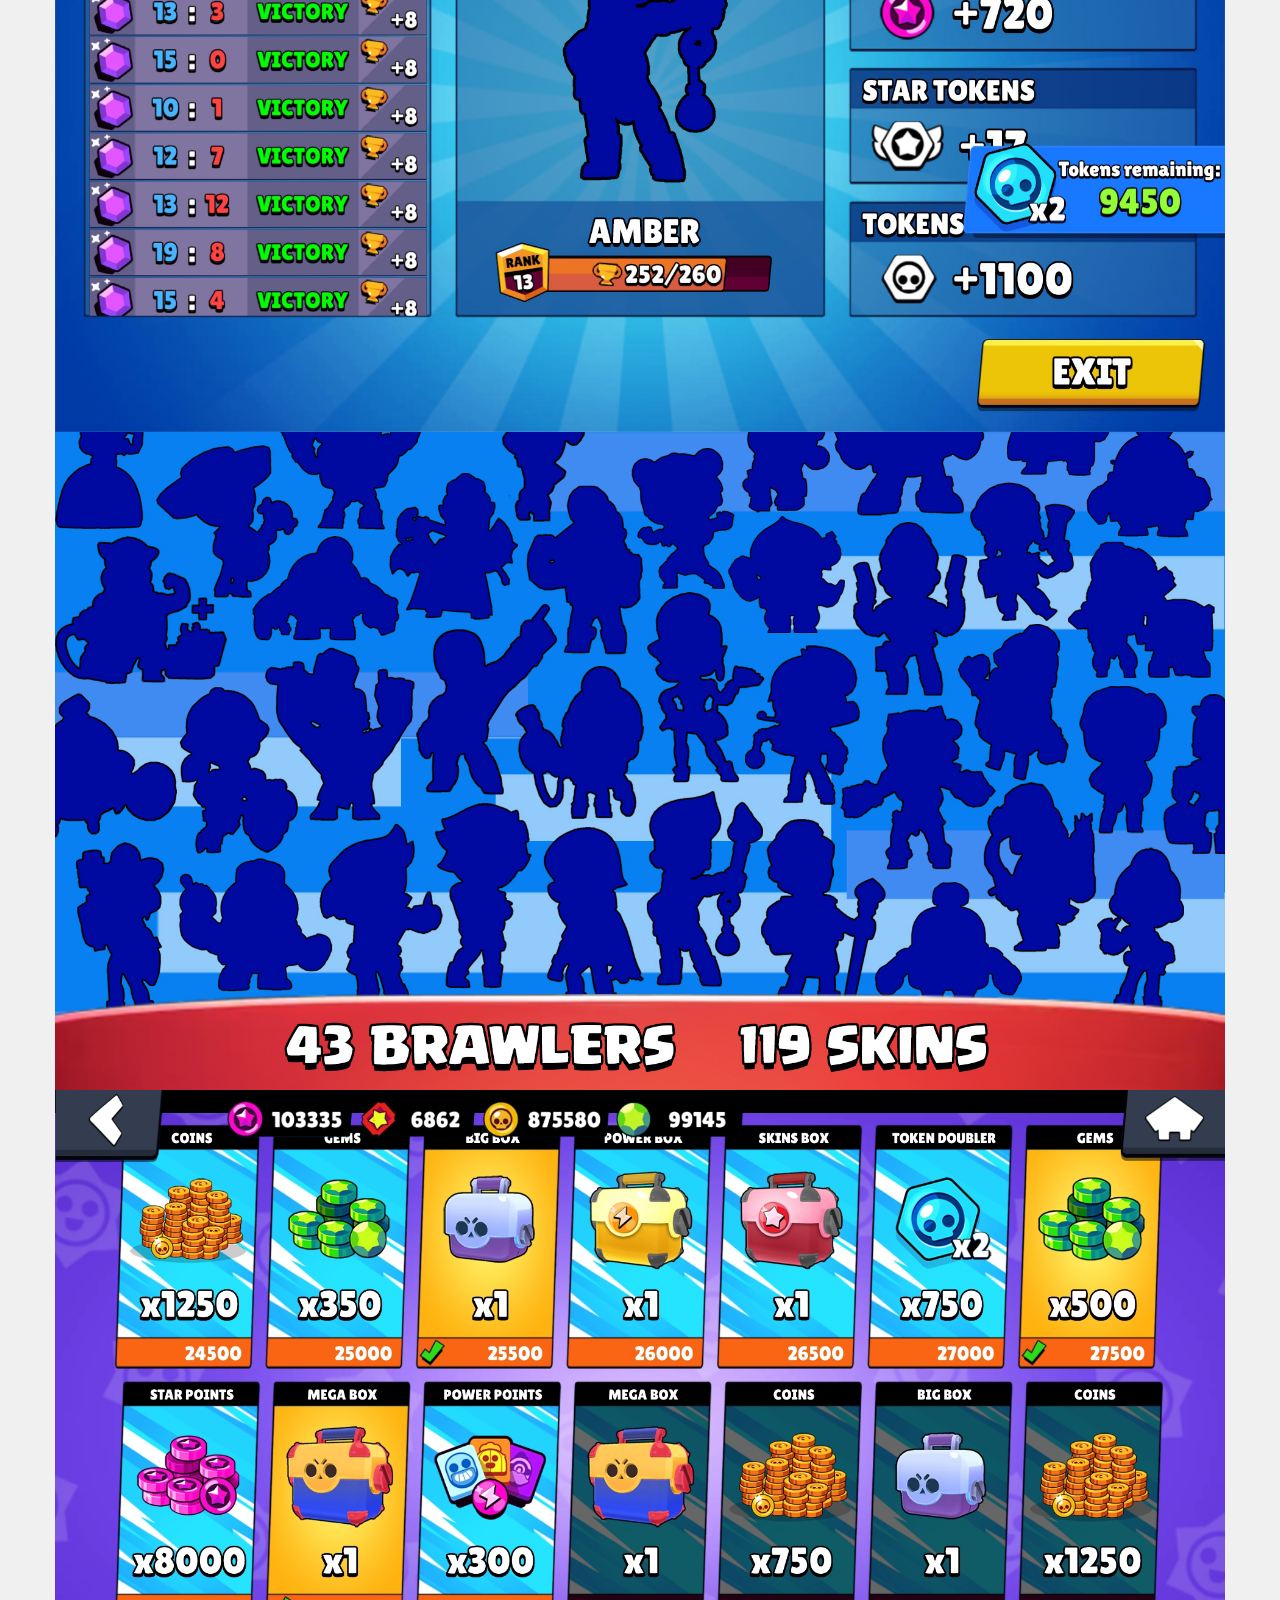
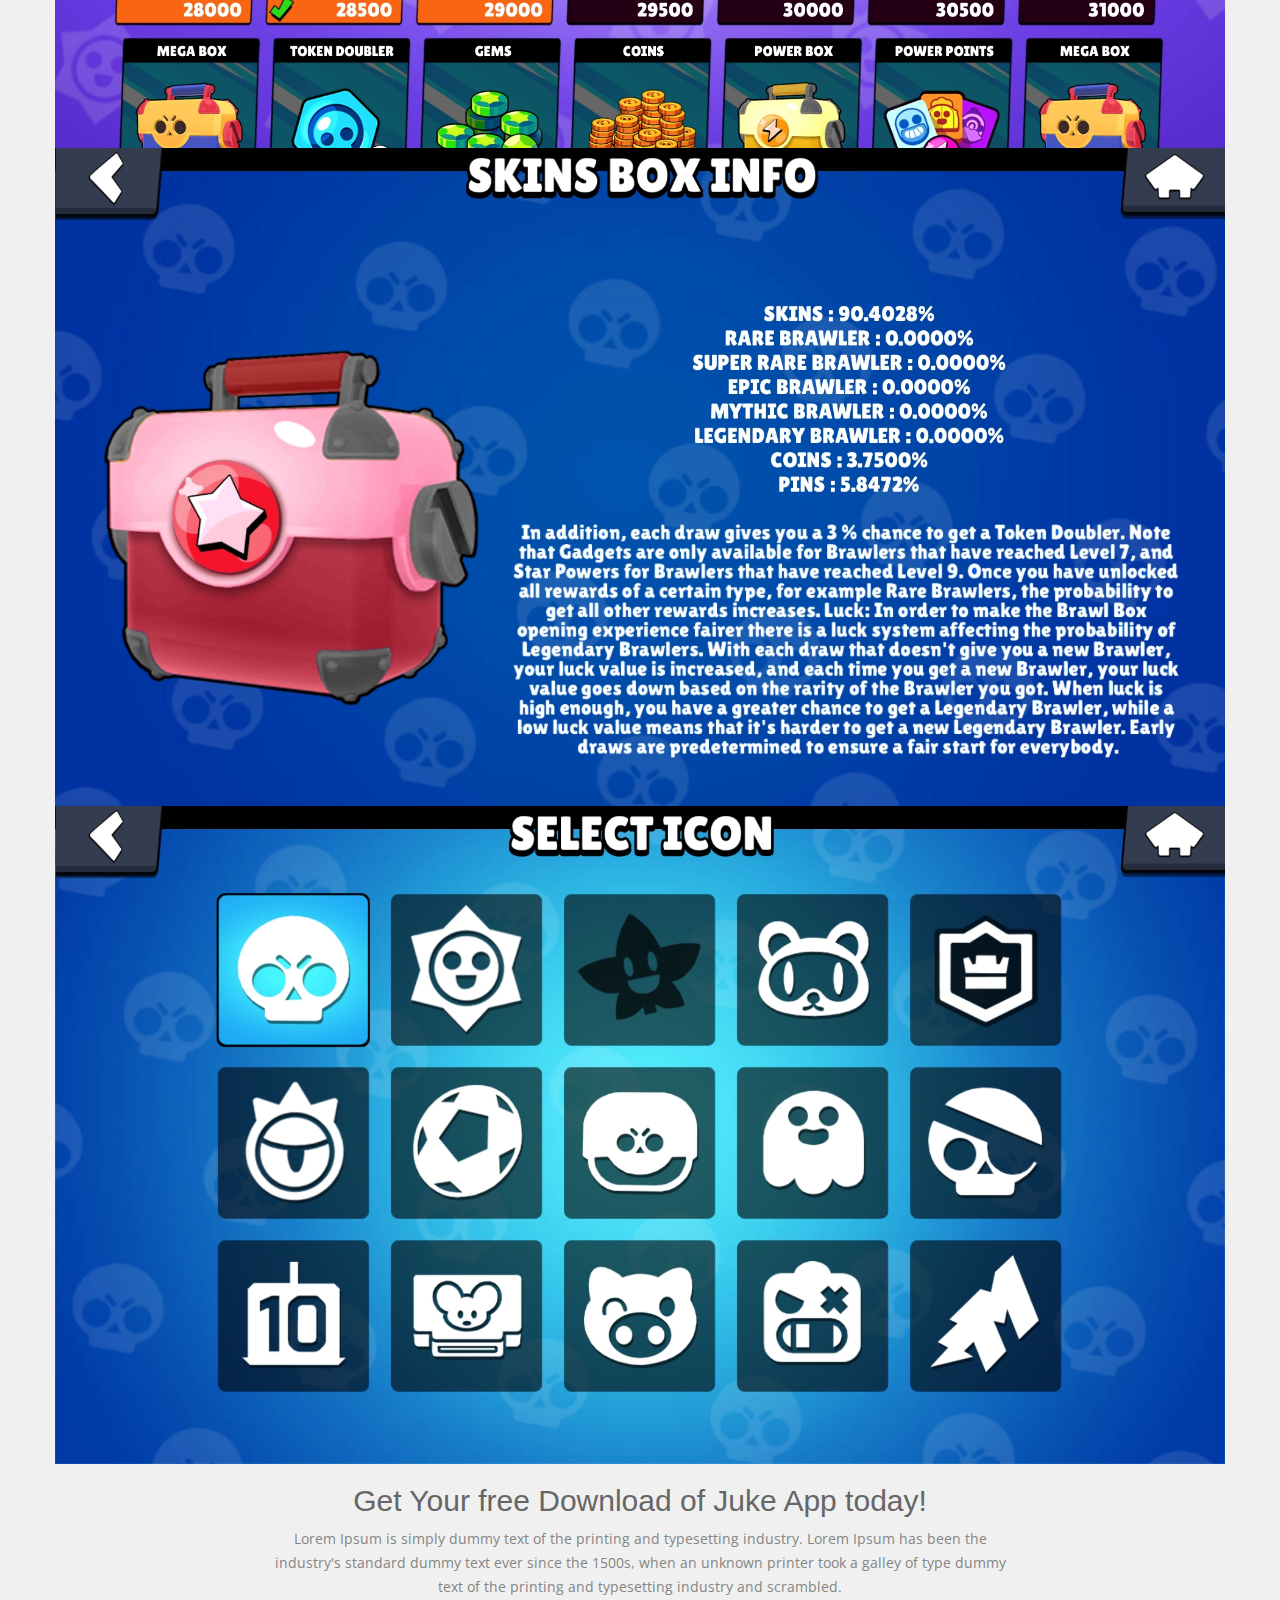
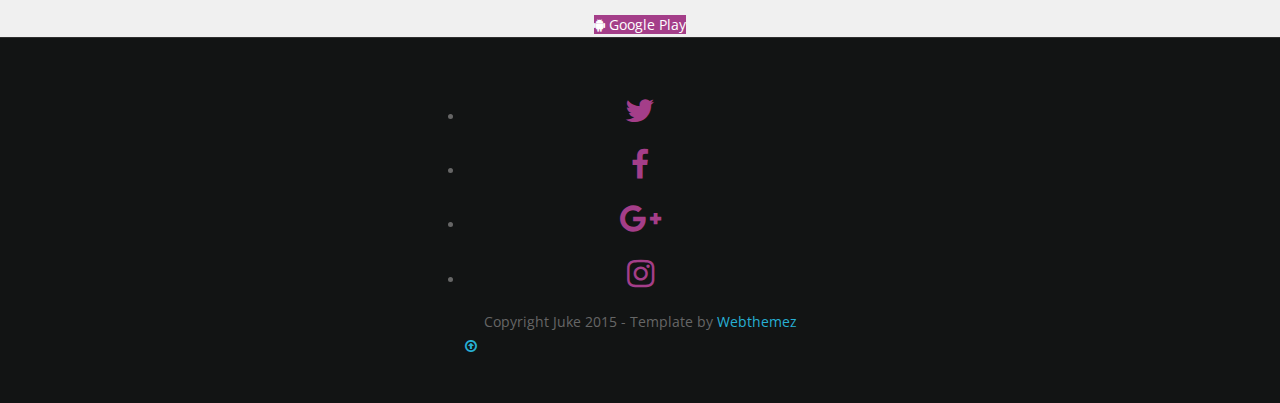
==== commit 151fe898: "Update" ====
--- a/index.html
+++ b/index.html
@@ -144,7 +144,7 @@
 			
 				<!-- feature 2 -->
 				<div class="col-sm-4 feat-list">
-					<i class="fa fa-rss wow fadeInUp" data-wow-delay="0.2s"></i>
+					<i class="fas fa-envelope-square" data-wow-delay="0.2s"></i>
 					<div class="inner">
 						<h4>Changes</h4>
 						<p>We may change this Privacy Policy at any time. The most recent version of the Privacy Policy is reflected by the version date located at the bottom of this Privacy Policy.</p>
